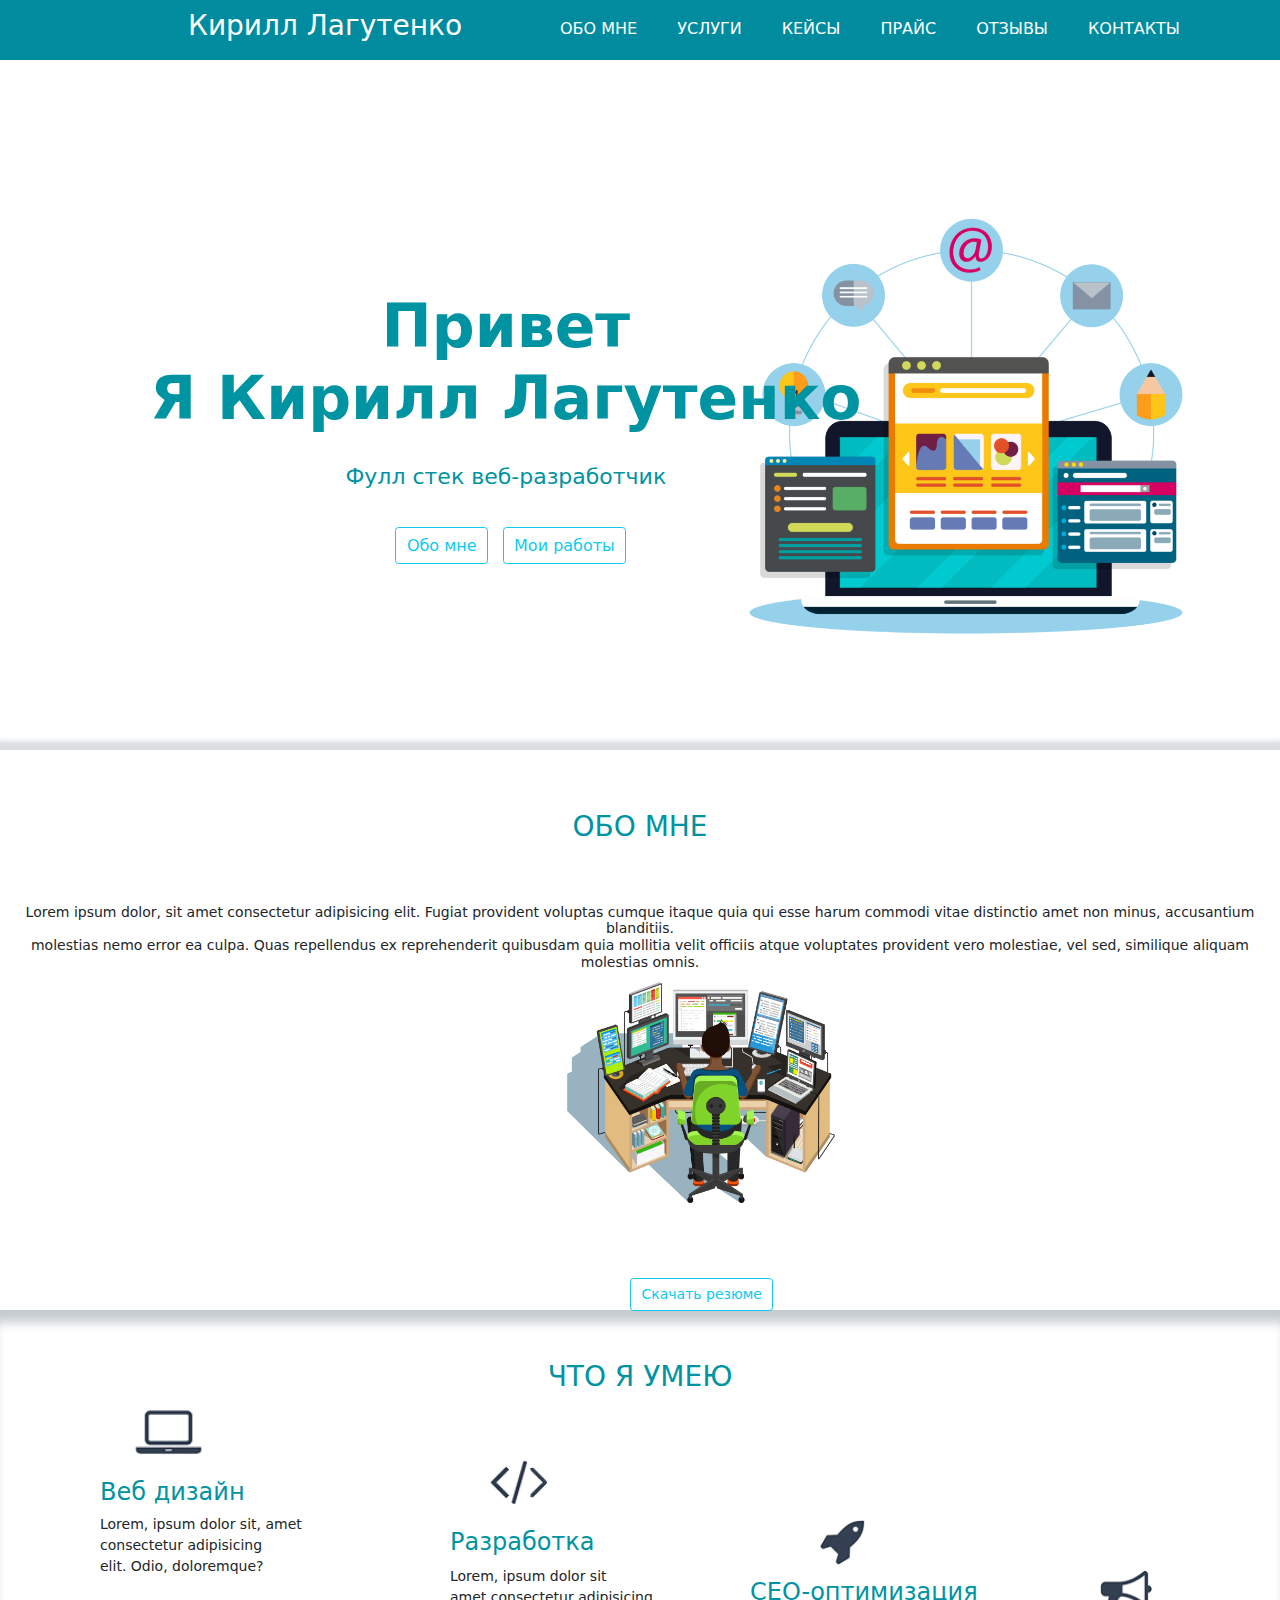
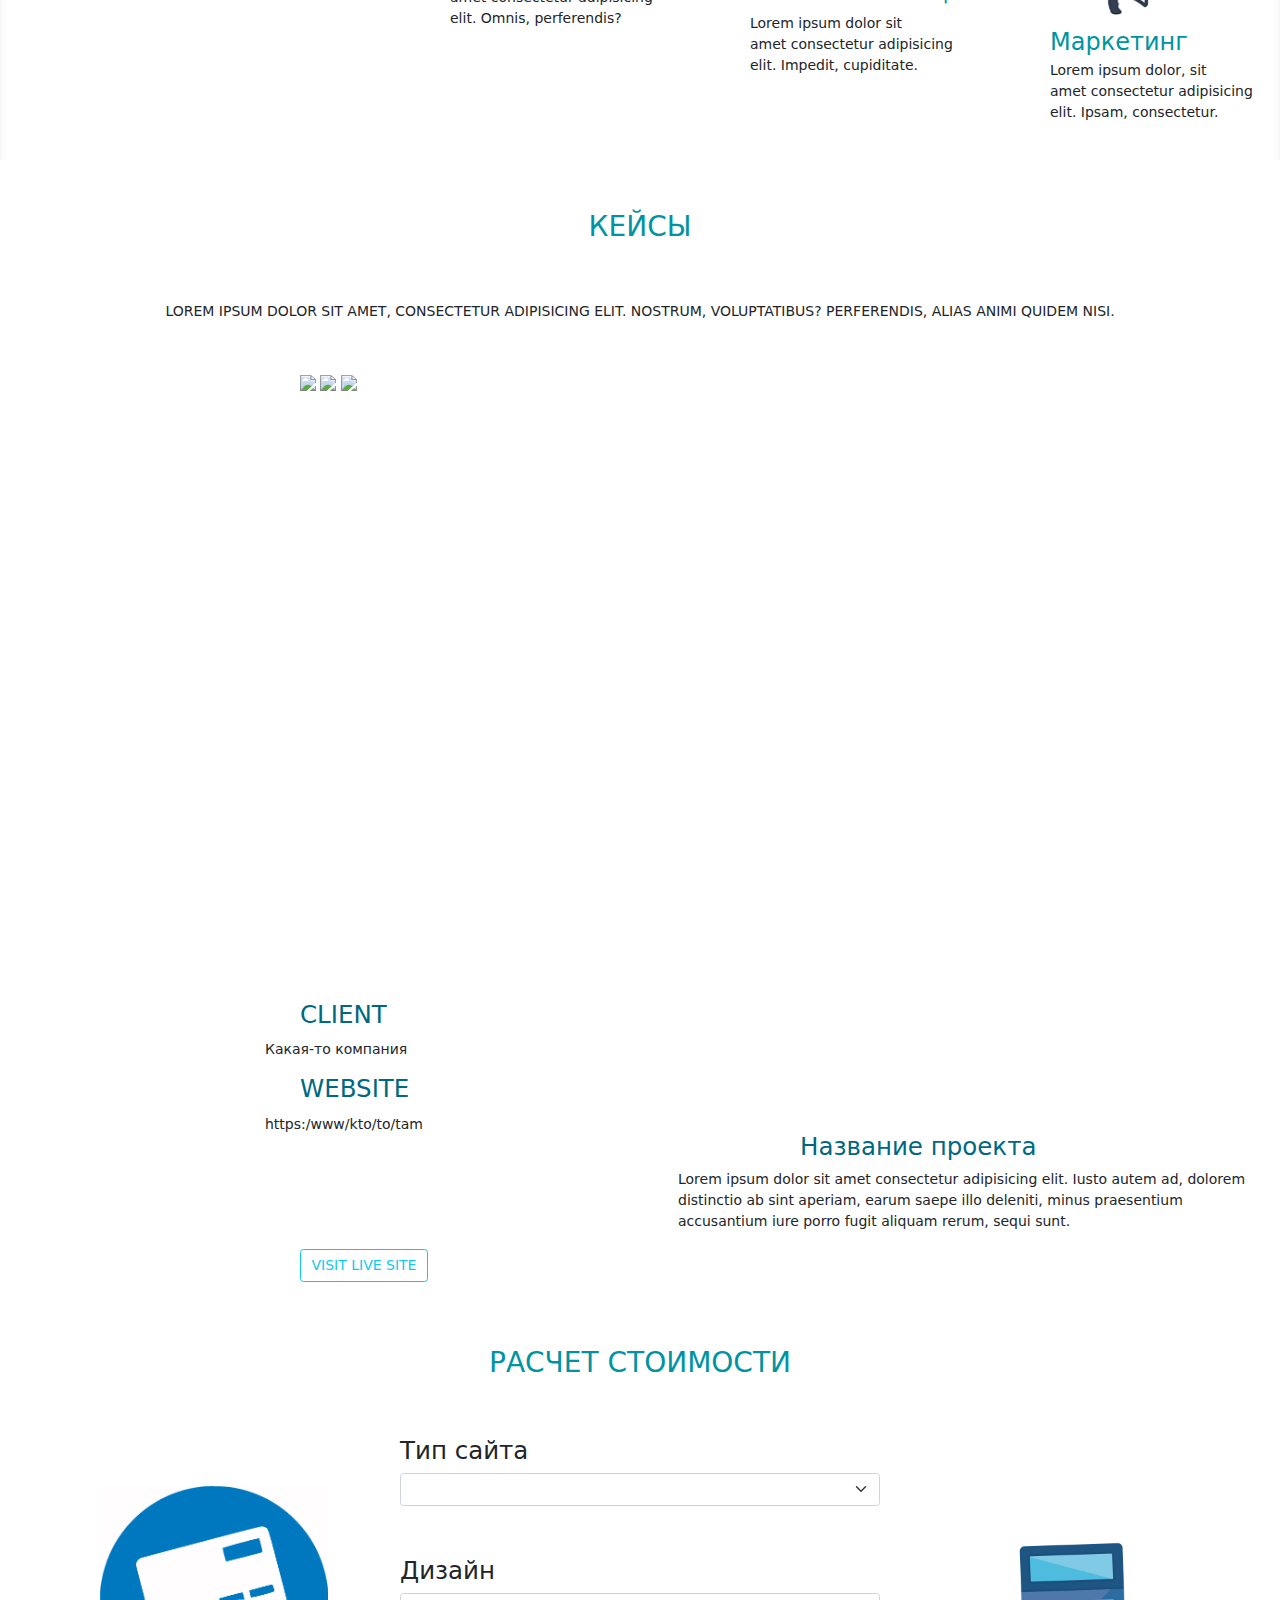
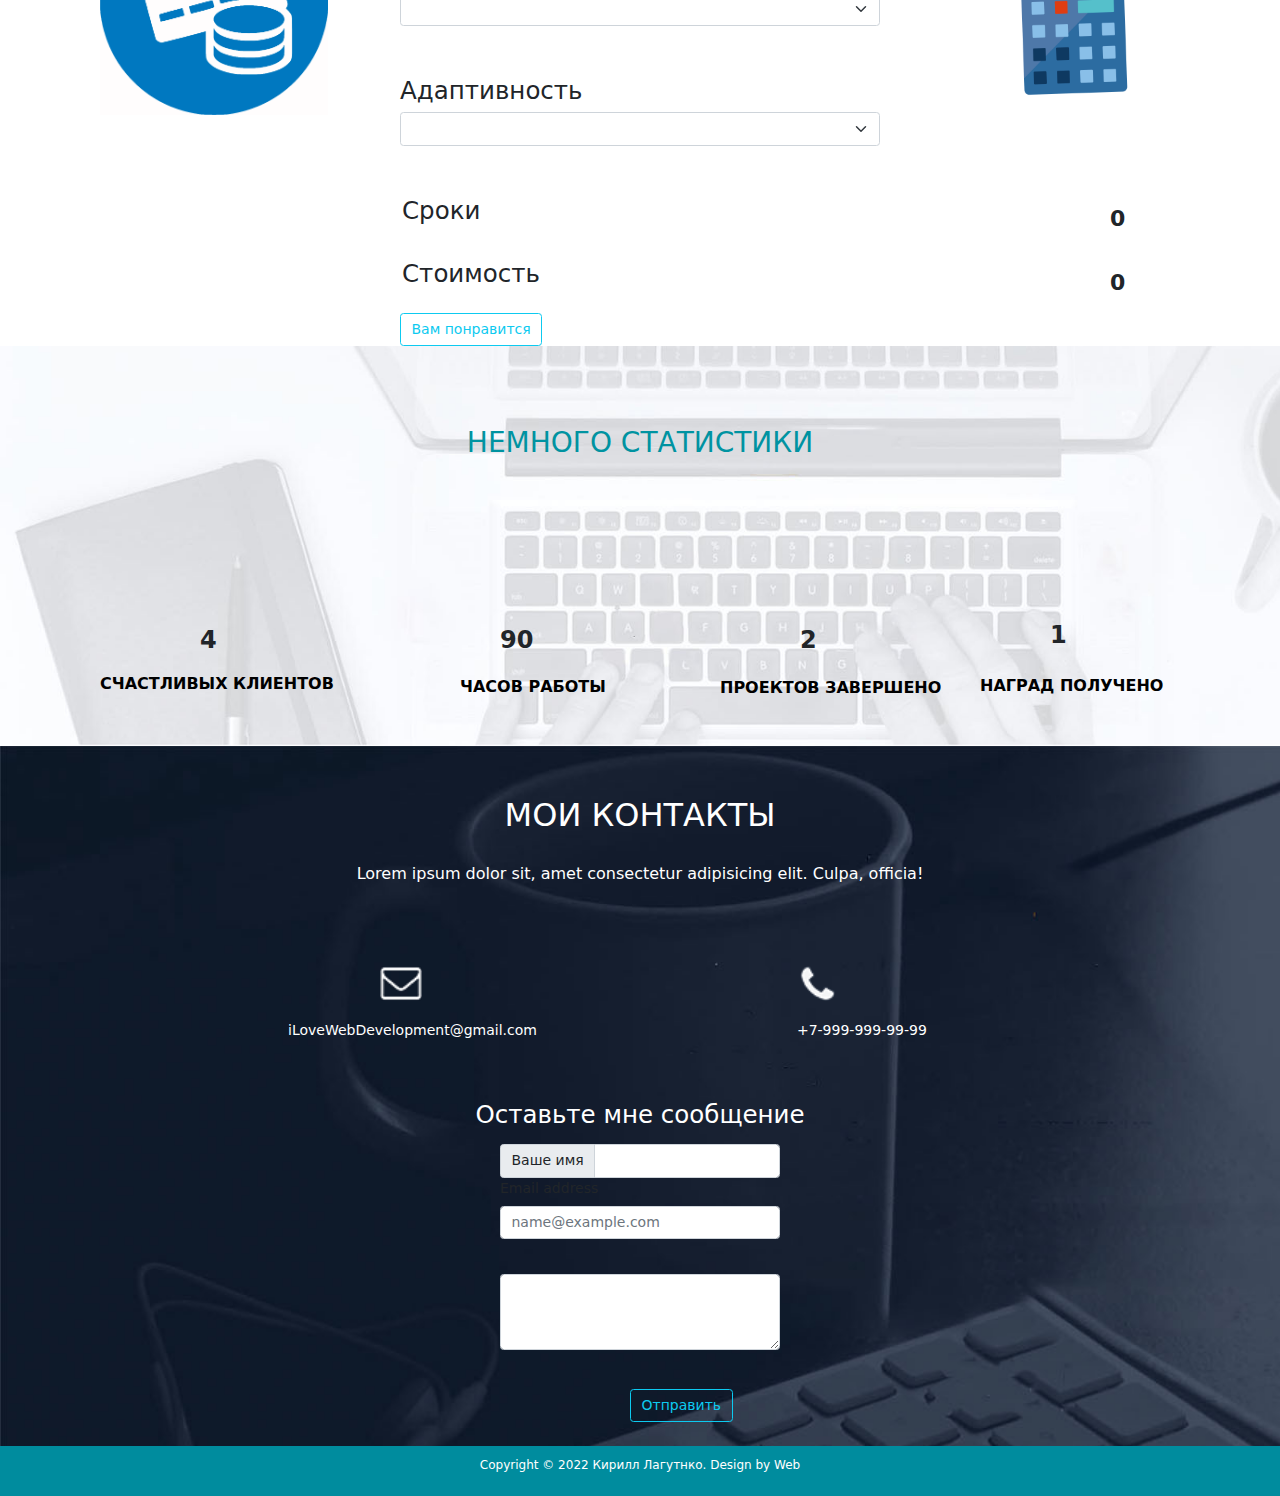
==== src/index.html @ b25545d2 "дз на gquery" ====
<!DOCTYPE html>
<html lang="en">
<head>
	<meta charset="UTF-8">
	<meta name="viewport" content="width=device-width, initial-scale=1.0">
	<title>Кирилл Лагутенко - Веб-разработчик</title>

	<link rel="stylesheet" type="text/css" href="css/reset.css">

	<link rel="stylesheet" type="text/css" href="css/style.css"> 

	<link  href="https://cdnjs.cloudflare.com/ajax/libs/fotorama/4.6.4/fotorama.css" rel="stylesheet">

	<link rel="stylesheet" type="text/css" href="css/media.css">

	<link rel="stylesheet" type="text/css" href="css/bootstrap.min.css">

	


	




</head>




<!-- Шапка сайта-->

	<header>
		<nav>
			<div class="logo">Кирилл Лагутенко</div>
				<div class="menu"><ul>
					<li>
						<a class="teleport" href="#aboutMe">Обо мне</a>
					</li>

					<li>
						<a class="teleport" href="#services">Услуги</a>
					</li>

					<li>
						<a class="teleport" href="#cases">Кейсы</a>
					</li>

					<li>
						<a class="teleport" href="#priceT">Прайс</a>	
					</li>

					<li>
						<a class="teleport" href="#reviews">Отзывы</a>	
					</li>

					<li>
						<a class="teleport" href="#contackt">Контакты</a>		
					</li>
				</ul>
			</div>	

			<div class="menu_burger">
  <button type="button" class="btn btn-info dropdown-toggle" data-bs-toggle="dropdown" aria-expanded="false">
    Меню
  </button>
  <ul class="dropdown-menu">
    <li><a class="dropdown-item" href="#aboutMe">Обо мне</a></li>
    <li><a class="dropdown-item" href="#services">Услуги</a></li>
    <li><a class="dropdown-item" href="#cases">Кейсы</a></li>
    <li><a class="dropdown-item" href="#priceT">Прайс</a></li>
    <li><a class="dropdown-item" href="#reviews">Отзывы</a></li>
    <li><a class="dropdown-item" href="#contackt">Контакты</a></li>
  </ul>
</div>


		</nav>
	</header>

<!-- Первый блок (Главный блок. Имя и картинки)-->

		<div class="first">
			<div class="title__container">
				<h1>Привет <br> Я Кирилл Лагутенко</h1>
				<h4>Фулл стек веб-разработчик</h4>
				<button type="button" class="btn btn-outline-info">Обо мне</button>
				<button type="button" class="btn btn-outline-info">Мои работы</button>
		    </div>
		</div>

		

<!-- Второй блок (Обо мне)-->

		<div class="second" id="aboutMe">
			<h2>Обо мне</h2>
			<h4 class="element-animation">Lorem ipsum dolor, sit amet consectetur adipisicing elit. Fugiat provident voluptas cumque itaque quia qui esse harum commodi vitae distinctio amet non minus, accusantium blanditiis.<br> molestias nemo error ea culpa. Quas repellendus ex reprehenderit quibusdam quia mollitia velit officiis atque voluptates provident vero molestiae, vel sed, similique aliquam molestias omnis.</h4>
			<button type="button" class="btn btn-outline-info">Скачать резюме</button>
		</div>

<!-- Тетий блок (Что я умею) -->
	
		<div class="three" id="services">
			<h2 id="hello">Что я умею</h2>
				

		<div class="typeA">
		 	<p>Веб дизайн</p>
		</div>

		<div class="typeB">
			<p>Разработка</p>
		</div>

		<div class="typeC">
			<p>CEO-оптимизация</p>
		</div>

		<div class="typeD">
			<p>Маркетинг</p>
		</div>


			<div class="perviy">
				<p class="element-animation">Lorem, ipsum dolor sit, amet <br>consectetur adipisicing <br>elit. Odio, doloremque?</p>
			</div>

			<div class="vtoroi">
				<p class="element-animation">Lorem, ipsum dolor sit<br> amet consectetur adipisicing<br> elit. Omnis, perferendis?</p>
			</div>

			<div class="tretyi">
				<p class="element-animation">Lorem ipsum dolor sit<br> amet consectetur adipisicing<br> elit. Impedit, cupiditate.</p>
			</div>

			<div class="chetvertiy">
				<p class="element-animation">Lorem ipsum dolor, sit<br> amet consectetur adipisicing <br>elit. Ipsam, consectetur.</p>
			</div>



		</div>

<!-- Четвертый блок (Кейсы) -->

		<div class="case" id="cases">
			<h2>Кейсы</h2>
				<p>Lorem ipsum dolor sit amet, consectetur adipisicing elit. Nostrum, voluptatibus? Perferendis, alias animi quidem nisi.</p>

<!-- какая то бешенная карусель -->

<div class="fotorama">
  <img src="https://s.fotorama.io/1.jpg">
  <img src="https://s.fotorama.io/2.jpg">
  <img src="https://cdn.fishki.net/upload/post/201505/05/1523627/priroda-sahalina-yuriy-podsevalov0015.jpg">
</div>

</div>


			<div class="client">
				<h3>CLIENT</h2>
					<p>Какая-то компания</p>
			</div>		

				<div class="website">
					<h3>WEBSITE</h3>
						<p>https:/www/kto/to/tam</p>
							<button type="button" class="btn btn-outline-info">VISIT LIVE SITE</button>
 				</div>

 					<div class="nameProjeckt">
 						<h3>Название проекта</h3>
 					</div>	

 					<div class="combo">
 						<p>Lorem ipsum dolor sit amet consectetur adipisicing elit. Iusto autem ad, dolorem<br> distinctio ab sint aperiam, earum saepe illo deleniti, minus praesentium<br> accusantium iure porro fugit aliquam rerum, sequi sunt.</p>
 					</div>
		</div>



<!--Пятый кейс (Расчет стоимости)  -->

		<div class="moneyblock" id="priceT">
			<h2>Расчет стоимости</h2>

		<div class="firstPoint">
			<h3>Тип сайта</h3>
			<select id="tip" class="form-select" aria-label="Default select example">
  				<option selected></option>
  				<option value="2000">Одностраничный</option>
  				<option value="4000">Многостраничный</option>
  				<option value="10000">Интернет-магазин</option>
			</select>
		</div>

		<div class="secondPoint">
			<h3>Дизайн</h3>
			<select id="diz" class="form-select" aria-label="Default select example">
  				<option selected></option>
  				<option value="1.5">Ваш дизайн</option>
  				<option value="3">Индивидуальный дизайн</option>
  				<option value="1">Без дизайна</option>
			</select>
		</div>

		<div class="theePoint">
			<h3>Адаптивность</h3>
			<select id="adapt" class="form-select" aria-label="Default select example">
  				<option selected></option>
  				<option value="1000">Не адаптивный</option>
  				<option value="4000">Адаптация под мобильные устройства</option>
  				<option value="3000">Адаптивный</option>
			</select>
		</div>

		<div class="sroki">
			<h3>Сроки</h3>
				<p>0</p>
		</div>

		<div class="price">
			<h3>Стоимость</h3>
				<p>0</p>
		</div>
				
		</div>

		<!-- Button trigger modal -->
<div class="taSamayaKnopka">
	<button type="button" class="btn btn-outline-info" data-bs-toggle="modal" data-bs-target="#staticBackdrop">
  		Вам понравится
	</button>
</div>

<!-- Modal -->

	<div class="modal fade" id="staticBackdrop" data-bs-backdrop="static" data-bs-keyboard="false" tabindex="-1" aria-labelledby="staticBackdropLabel" aria-hidden="true">
  		<div class="modal-dialog">
    		<div class="modal-content">
     			<div class="modal-header">
        			<h5 class="modal-title" id="staticBackdropLabel">Специальное предложение</h5>
        				<button type="button" class="btn-close" data-bs-dismiss="modal" aria-label="Close"></button>
    </div>
    

      <div class="modal-body">
        <a>При заказе от 15000 рублей , обслуживание сайта бесплатное целый месяц !</a>
      </div>

    <div class="modal-footer">
        <button type="button" class="btn btn-outline-dark" data-bs-dismiss="modal">Закрыть</button>
        <!-- <button type="button" class="btn btn-primary">Understood</button> -->
     </div>
    </div>
  </div>
</div>

<!-- Шестой блок (Статистика)  -->

		<div class="textUnderSix">
			<h2>немного статистики</h2>
		
			<div class="A">
				<p class="element-animation">1</p>
			</div>

				<div class="b">
					<p class="element-animation">2</p>
				</div>

					<div class="c">
						<p class="element-animation">90</p>
					</div>

						<div class="d">
							<p class="element-animation">4</p>
						</div>



			
			<div class="myStatCLient">
				<P>счастливых клиентов</P>
			</div>

			<div class="myStatCLientTwo">
				<p>часов работы</p>
			</div>

			<div class="myStatCLientTree">
				<p>проектов завершено</p>
			</div>

			<div class="myStatCLientFour">
				<p>наград получено</p>
			</div>

				<!-- <ul>
					<li>счастливых клиентов</li>
					<li>часов работы</li>
					<li>проектов завершено</li>
					<li>наград получено</li>
				</ul> -->

			
		
		</div>


<!--Седьмой блок (Отзывы)  -->

		<!-- <div class="reviews" id="reviews">
			<h2>Отзывы</h2>
			<p class="element-animation">Lorem ipsum dolor sit amet consectetur adipisicing, elit. Vero corporis hic impedit omnis debitis, sequi tempora non quae autem, maiores.</p>

			<div class="underR">
				<h3 class="element-animation"><i> Михаил, Ген директор ПАО "Газпром"</i></h3>
			</div>

		</div>
 -->



  




<!-- Восьмой блок (Контакты) -->

	
		<div class="contackt" id="contackt">
			<h2>Мои контакты</h2>
			<p>Lorem ipsum dolor sit, amet consectetur adipisicing elit. Culpa, officia!</p>

			<div class="underContackt">
				<ul>
					<li>iLoveWebDevelopment@gmail.com</li>
					<li>+7-999-999-99-99</li>
				</ul>
			</div>

				<div class="nadpis">
					<h3>Оставьте мне сообщение</h3>
				</div>

				<!-- поля для заполнения  -->

				<div class="input-group">
  					<span class="input-group-text">Ваше имя</span>
  					<input type="text" aria-label="First name" class="form-control">
				</div>

				<div class="mb-3">
  					<label for="exampleFormControlInput1" class="form-label">Email address</label>
 					 <input type="email" class="form-control" id="exampleFormControlInput1" placeholder="name@example.com">
				</div>

				<div class="mb-3">
  					<label for="exampleFormControlTextarea1" class="form-label"></label>
  					<textarea class="form-control" id="exampleFormControlTextarea1" rows="3"></textarea>
				</div>

				<button type="button" class="btn btn-outline-info">Отправить</button>

		</div>

		<div class="footer">
			<p>Copyright © 2022 Кирилл Лагутнко. Design by Web</p>
		</div>


	<h2></h2>

 	<script src="js/jquery-3.6.0.min.js"></script>
	<script src="https://cdnjs.cloudflare.com/ajax/libs/fotorama/4.6.4/fotorama.js"></script>
	<script src="js/myscript.js"></script>
	<script src="js/bootstrap.bundle.js"></script>






</body>
</html>
---- src/css/style.css ----
body{
	font-family: Arial, sans-serif;
}
/*шапка сайта*/


nav{
	width: 100%;
	height: 60px;
	background: #008c9e;
	position: fixed;
	z-index: 3;
}


.logo{
	color: #fff;
	font-size: 28px;
	margin-left: 188px;
	padding-top: 5px;
}


.menu {
	float: left;
	padding-left: 732px;
	margin-top: -30px;
	text-decoration: none;
}


.menu li{
	float: left;
	/*line-height: 60px;*/
	color: white;
	margin-right: 40px;
	font-size: 16px;
	text-transform: uppercase;
	text-decoration: none; 
}


a.teleport {
	color: white;
	text-decoration: none;
}


.btn-group{
	display: none;
	}


.menu_burger{
	padding-left: 800px;
	margin-top: -35px;
}


/*Первый блок (Главный блок. Имя и картинки)*/


.first{
	background: url(../img/art3.png)900px 200px /auto 60% no-repeat;
	/*url(../img/wood-gb6c6a11ae_1920.jpg) center/cover fixed;*/
	width: 100%;
	height: 750px;
	background-color: #fff;
	-webkit-box-shadow: 0px -13px 5px -4px rgba(34, 60, 80, 0.17) inset;
	-moz-box-shadow: 0px -13px 5px -4px rgba(34, 60, 80, 0.17) inset;
	box-shadow: 0px -13px 5px -4px rgba(34, 60, 80, 0.17) inset;
	
}


.title__container{
	float: left;
	margin: 290px 0px 0px 245px;
	color: #0093a1;
	text-align: center;
}


.title__container h1 {
	font-size: 60px;
	font-weight: bold;
}


.title__container h4 {
	margin-top: 30px;
	font-size: 22px;
}


.title__container button {
	font-size: 16px;
	margin-top: 30px;
	margin-left: 10px;
	
}


/*Второй блок (Обо мне)*/


.second {
	background: url(../img/prog.png)600px 150px/auto 50% no-repeat;
	width: 100%;
	height: 500px;
	z-index: 3;
}


.second h2 {
	margin-top: 60px;
	font-size: 28px;
	text-align: center;
	text-transform: uppercase;
	color: #0093a1;
	
}


.second h4 {
	text-align: center;
	font-size: 14px;
	margin-top: 60px;
}


.second button {
	text-align: center;
	margin-left: 699px;
	margin-top: 300px;
}


/*Тетий блок (Что я умею)*/


.three {
	background: url(../img/граммофон.png)1260px 200px /auto 10% no-repeat,
				url(../img/ракета.png)980px 200px /auto 10% no-repeat,
				url(../img/знак.png)615px 200px /auto 10% no-repeat,
				url(../img/ноут.png)300px 200px /auto 10% no-repeat,
				url(../img/kartinkafona.jpg)0px 0px /auto 100% no-repeat fixed;
	width: 100%;
	height: 450px;
	-webkit-box-shadow: 0px 17px 11px -5px rgba(34, 60, 80, 0.27) inset;
	-moz-box-shadow: 0px 17px 11px -5px rgba(34, 60, 80, 0.27) inset;
	box-shadow: 0px 17px 11px -5px rgba(34, 60, 80, 0.27) inset;
}


.three h2 {
	padding-top: 50px;
	font-size: 28px;
	text-align: center;
	text-transform: uppercase;	
	color: #0093a1;
}


/*подзаголовки*/


.typeA p {
	margin-top: 190px;
	margin-left: 270px;
	font-size: 24px;
	color: #0093a1;
}


.typeB p {
	margin-top: -50px;
	margin-left: 580px;
	font-size: 24px;
	color: #0093a1;
}


.typeC p {
	margin-top: -50px;
	margin-left: 890px;
	font-size: 24px;
	color: #0093a1;
}
.typeD p {
	margin-top: -50px;
	margin-left: 1220px;
	font-size: 24px;
	color: #0093a1;
}
/*текст под мини-заголовками*/
.perviy p {
	margin-top: 30px;
	margin-left: 260px;
}
.vtoroi p {
	margin-top: -77px;
	margin-left: 570px;
}
.tretyi p {
	margin-top: -77px;
	margin-left: 900px;
}
.chetvertiy p {
	margin-top: -77px;
	margin-left: 1220px;
}
/*Четвертый блок (Кейсы)*/
.case {
	background: 
				/*url(../img/fonka.png)0px 200px /auto 75% no-repeat;*/
	width: 100%;
	height: 850px;
}
.case h2 {
	padding-top: 50px;
	font-size: 28px;
	text-align: center;
	text-transform: uppercase;
	color: #0093a1;
}
.case p {
	text-align: center;
	padding-top: 50px;
	text-transform: uppercase;
}
/*надписи под картинкой кейсов*/
.client h3 {
	margin-top: -180px;
	padding-left: 300px;
	color: #00687f;
}
.client p {
	margin-left: 265px;
	margin-top: -10px;
}
.website h3 {
	padding-top: -100px;
	padding-left: 300px;
	color: #00687f;
}
.website p {
	margin-left: 265px;
	margin-top: 10px;
}
.nameProjeckt h3 {
	padding-left: 800px;
	margin-top: -165px ;
	color: #00687f;
}
.combo p {
	padding-left: 678px;
	margin-top: 0px;
}
.website button {
	margin-left: 300px;
	margin-top: 100px;
}



/*Пятый кейс (Расчет стоимости)*/
.moneyblock {
	background: url(../img/wing.png)1200px 270px /auto 30% no-repeat,
				url(../img/cerkon.png)100px 240px /auto 35% no-repeat;
	/*background-color: rgb(247, 247,247);*/
	
}
.moneyblock h2 {
	padding-top: 100px;
	font-size: 28px;
	text-align: center;
	text-transform: uppercase;
	color: #0093a1;
}
.firstPoint {
	padding-left: 400px;
	padding-right: 400px;
	padding-top: 50px;
}
.secondPoint {
	padding-left: 400px;
	padding-right: 400px;
	padding-top: 50px;
}
.theePoint {
	padding-left: 400px;
	padding-right: 400px;
	padding-top: 50px;
}
.sroki h3 {
	padding-top: 50px;
	padding-left: 402px;
}
.sroki p {
	padding-left: 1110px;
	margin-top: -30px;
	font-weight: 800;
	font-size: 22px;
}
.price h3 {
	padding-top: 10px;
	padding-left: 402px;
}
.price p {
	padding-left: 1110px;
	margin-top: -30px;
	font-weight: 800;
	font-size: 22px;
}


.taSamayaKnopka {
	padding-left: 400px;
}


.modal-header h5{
	padding-left: 110px;
}

/*Шестой блок (Статистика)*/
.textUnderSix {
	background: url(../img/фон.jpg)0px 0px /cover no-repeat;
	height: 400px;
	width: 100%;
}
.textUnderSix h2 {
	padding-top: 80px;
	font-size: 28px;
	text-align: center;
	text-transform: uppercase;
	color: #0093a1;
}
.A p {
	padding-left: 1250px;
	padding-top: 150px;
	font-weight: bold;
	font-size: 24px;
}
.b p {
	padding-left: 900px;
	margin-top: -45px;
	font-weight: bold;
	font-size: 24px;
}
.c p {
	font-weight: bold;
	font-size: 24px;
	padding-left: 600px;
	margin-top: -50px;
}
.d p {
	font-weight: bold;
	font-size: 24px;
	padding-left: 300px;
	margin-top: -50px;	
}
.myStatCLient p {
	color: black;
	font-size: 16px;
	text-transform: uppercase;
	font-weight: bold;
	margin-left: 200px;
}
.myStatCLientTwo p {
	color: black;
	font-size: 16px;
	text-transform: uppercase;
	font-weight: bold;
	margin-left: 560px;	
	margin-top: -35px;
}
.myStatCLientTree p {
	color: black;
	font-size: 16px;
	text-transform: uppercase;
	font-weight: bold;
	margin-left: 820px;	
	margin-top: -37px;
}
.myStatCLientFour p {
	color: black;
	font-size: 16px;
	text-transform: uppercase;
	font-weight: bold;
	margin-left: 1190px;
	margin-top: -40px;
}
/*.textUnderSix li{
	float: left;
	color: black;
	font-size: 16px;
	text-transform: uppercase;
	margin-left: 160px;
	font-weight: bold;
	color: black;
}*/
/*Седьмой блок (Отзывы)*/
/*.reviews {
	background: url(../img/copy.png) 790px 380px /auto 2% no-repeat,
				url(../img/копия.png) 755px 380px /auto 2% no-repeat,
				url(../img/Оранж.png) 720px 380px /auto 2% no-repeat,
				url(../img/img_442292.png) 729px 120px /auto 25% no-repeat;
	height: 500px;
}
.reviews h2 {
	font-size: 28px;
	text-align: center;
	text-transform: uppercase;
	padding-top: 50px;
	color: #0093a1;
}
.reviews p {

	text-align: center;
	font-size: 16px;
	padding-top: 200px;
}
.underR h3 {
	text-align: center;
	font-size: 14px;
	padding-top: 20px;
}*/






/*Восьмой блок (Контакты)*/
.contackt {
	width: 100%;
	height: 700px;
	background: url(../img/tryba.png)1010px 220px /auto 5% no-repeat,
				url(../img/konvert.png)480px 220px /auto 5% no-repeat,
				url(../img/pgpgpgp.jpg)0px 0px /auto 120% no-repeat;
}
.contackt h2 {
	font-size: 32px;
	text-align: center;
	text-transform: uppercase;
	color: white;
	padding-top: 50px;
	color: #fff;
}
.contackt p {
	text-align: center;
	font-size: 16px;
	padding-top: 20px;
	color: white;
}
.underContackt li {
	float: left;
	color: white;
	padding-top: 120px;
	padding-left: 360px;
}
.nadpis h3 {
	text-align: center;
	color: white;
	padding-top: 200px;
	margin: 0px 0px 15px 0px;
}
.input-group {
	padding-left: 500px;
	padding-right: 500px;
}
.mb-3 {
	padding-left: 500px;
	padding-right: 500px;
}
.contackt button {
	margin-top: 25px;
	margin-left: 730px;
}
/*подвал*/
.footer {
	width: 100%;
	height: 50px;
	background: #008c9e;
}
.footer p {
	color: white;
	text-align: center;
	padding-top: 10px;
	font-size: 12px;
}
---- src/css/media.css ----
@media only screen and (max-width: 3000px){
	.menu_burger {
		display: none;
	}

	.fotorama {
		margin-left: 400px;
		margin-right:400px;
	}
}


@media only screen and (max-width: 1470px){


	.menu_burger{
		padding-left: 800px;
		margin-top: -35px;
		display: none;
	
	}

	/*Тетий блок (Что я умею)*/

	.three{
		background: url(../img/граммофон.png)1100px 260px /auto 10% no-repeat,
				url(../img/ракета.png)820px 210px /auto 10% no-repeat,
				url(../img/знак.png)490px 150px /auto 10% no-repeat,
				url(../img/ноут.png)135px 100px /auto 10% no-repeat,
				url(../img/kartinkafona.jpg)0px 0px /auto 100% no-repeat fixed;
		width: 100%;
	}

	/*Пятый кейс (Расчет стоимости)*/

	.moneyblock {
		background: url(../img/wing.png)1100px 270px /auto 30% no-repeat,
				url(../img/cerkon.png)100px 240px /auto 35% no-repeat;
	
	
}

 
}


@media only screen and (max-width: 1400px){

	/*Первый блок (Главный блок. Имя и картинки)*/

	.menu {
		padding-left: 532px;
	}

	.title__container{
		margin: 290px 0px 0px 150px;
	}

	.first{
		background:url(../img/art3.png)700px 200px /auto 60% no-repeat; 
	}

	/*Второй блок (Обо мне)*/

	.second button {
		margin-left: 630px;
		margin-top: 300px;
	}

	.second {
		background: url(../img/prog.png)550px 150px/auto 50% no-repeat;
	}

	/*Тетий блок (Что я умею)*/


	.typeA p {
		margin-top: 80px;
		margin-left: 100px;
	}

	.perviy p {
		margin-top: -160px;
		margin-left: 100px;
	}

	/**/

	.typeB p {
		margin-top: 0px;
		margin-left: 450px;
	}

	.vtoroi p {
		margin-top: -25px;
		margin-left: 450px;
	}

	/**/

	.typeC p {
		margin-top: 0px;
		margin-left: 750px;
	}

	.tretyi p {
		margin-top: -30px;
		margin-left: 750px;
	}
	
	/**/

	.typeD p {
		margin-top: 0px;
		margin-left: 1050px;
	}

	.chetvertiy p {
		margin-top: -30px;
		margin-left: 1050px;
	}

	/*Пятый кейс (Расчет стоимости)*/

	.moneyblock {
		background: url(../img/wing.png)980px 270px /auto 30% no-repeat,
				url(../img/cerkon.png)100px 240px /auto 35% no-repeat;
	}

	/*Шестой блок (Статистика)*/



	/*седьмой блок (отзывы)*/

	.reviews {
		background: url(../img/copy.png) 720px 380px /auto 2% no-repeat,
				url(../img/копия.png) 680px 380px /auto 2% no-repeat,
				url(../img/Оранж.png) 640px 380px /auto 2% no-repeat,
				url(../img/img_442292.png) 650px 120px /auto 25% no-repeat;
		height: 500px;
	}


	/*восьмой блок (контакты)*/

	.underContackt li {
		padding-left: 260px;
	}

	.contackt {
	background: url(../img/tryba.png)800px 220px /auto 5% no-repeat,
				url(../img/konvert.png)380px 220px /auto 5% no-repeat,
				url(../img/pgpgpgp.jpg)0px 0px /auto 120% no-repeat;
	}

	.contackt button {
		margin-left: 630px;
	}
	
	/*Шестой блок (Статистика)*/

	.A p {
		padding-left: 1050px;
		padding-top: 150px;
	}

	.b p {
		padding-left: 800px;
		margin-top: -45px;
	}

	.c p {
		padding-left: 500px;
		margin-top: -50px;
	}

	.d p {
		padding-left: 200px;
		margin-top: -50px;	
	}

	.myStatCLient p {
		margin-left: 100px;
	}

	.myStatCLientTwo p {
		margin-left: 460px;	
		margin-top: -35px;
	}

	.myStatCLientTree p {
		margin-left: 720px;	
		margin-top: -37px;
	}

	.myStatCLientFour p {
		margin-left: 980px;
		margin-top: -40px;
	}

	.fotorama {
		height: 1000px;
		width: 800px;
		margin-left: 300px;
		margin-top: 50px;
	}


	.client h3 {
		margin-top: -10px;
	}


	.client p {
		margin-top: 10px;
	}


	.nameProjeckt h3 {
		padding-left: 800px;
		margin-top: -250px ;
		color: #00687f;
	}


	.website button {
		margin-left: 300px;
		margin-top: 100px;
		margin-bottom: 100px;
	}

}


	
@media only screen and (max-width: 1200px){

	/*Первый блок (Главный блок. Имя и картинки)*/

	.menu li{
		margin-right: 20px;
	}

	.first{
		background:url(../img/art3.png)500px 400px /auto 60% no-repeat; 
	}

	/*Второй блок (Обо мне)*/

	.second {
		background: url(../img/prog.png)430px 150px/auto 50% no-repeat;
	}

	.second button {
		margin-left: 530px;
	}

	/*третий блок (что я умею)*/

	.three{
		background: url(../img/граммофон.png)1000px 260px /auto 10% no-repeat,
				url(../img/ракета.png)720px 210px /auto 10% no-repeat,
				url(../img/знак.png)410px 150px /auto 10% no-repeat,
				url(../img/ноут.png)135px 100px /auto 10% no-repeat,
				url(../img/kartinkafona.jpg)0px 0px /auto 100% no-repeat fixed;
		width: 100%;
	}


	.typeB p {
		margin-top: 0px;
		margin-left: 370px;
	}

	.vtoroi p {
		margin-top: -25px;
		margin-left: 370px;
	}

	/**/

	.typeC p {
		margin-top: 0px;
		margin-left: 650px;
	}

	.tretyi p {
		margin-top: -30px;
		margin-left: 650px;
	}
	
	/**/

	.typeD p {
		margin-top: 0px;
		margin-left: 950px;
	}

	.chetvertiy p {
		margin-top: -30px;
		margin-left: 950px;
	}

	/**/

	/*Четвертый блок (Кейсы)*/

	.fotorama {
		height: 1000px;
		width: 800px;
		margin-left: 200px;
		margin-top: 50px;
	}

	.case {
		background: 
				/*url(../img/fonka.png)-150px 200px /auto 75% no-repeat;*/
	}

	.client h3 {
		padding-left: 150px;
	}

	.client p {
		margin-left: 150px;
	}

	/**/

	.website h3 {
		padding-left: 150px;
	}

	.website p {
		margin-left: 150px;
	}

	.website button {
		margin-left: 140px;
	}

	.nameProjeckt h3 {
		padding-left: 450px;
		margin-top: -240px ;
		
	}

	.combo p {
		padding-left: 450px;
	
	}

	/*Пятый кейс (Расчет стоимости)*/

	.moneyblock {
		background: url(../img/wing.png)800px 270px /auto 30% no-repeat,
				url(../img/cerkon.png)100px 240px /auto 35% no-repeat;
	
	}

	.sroki p {
		padding-left: 800px;
		margin-top: -30px;
		font-weight: 800;
		font-size: 22px;
	}

	.price p {
		padding-left: 800px;
		margin-top: -30px;
		font-weight: 800;
		font-size: 22px;
	}

	/*седьмой блок (отзывы)*/

	.reviews {
		background: url(../img/copy.png) 630px 380px /auto 2% no-repeat,
				url(../img/копия.png) 590px 380px /auto 2% no-repeat,
				url(../img/Оранж.png) 550px 380px /auto 2% no-repeat,
				url(../img/img_442292.png) 560px 120px /auto 25% no-repeat;
		height: 500px;
	}

	/*восьмой блок (контакты)*/

	.input-group {
		padding-left: 400px;
		padding-right: 400px;
	}

	.mb-3 {
		padding-left: 400px;
		padding-right: 400px;
	}

	.contackt button {
		margin-top: 25px;
		margin-left: 530px;
	}

	/*Шестой блок (Статистика)*/

	.textUnderSix {
		height: 600px;
	}

	.A p {
		padding-left: 200px;
		padding-top: 50px;
	}

	.b p {
		padding-left: 200px;
		margin-top: 200px;
	}

	.c p {
		padding-left: 610px;
		margin-top: -287px;
	}

	.d p {
		padding-left: 620px;
		margin-top: 205px;	
	}

	.myStatCLient p {
		margin-left: 100px;
		margin-top: -240px;
	}

	.myStatCLientTwo p {
		margin-left: 560px;	
		margin-top: -35px;
	}

	.myStatCLientTree p {
		margin-left: 120px;	
		margin-top: 200px;
	}

	.myStatCLientFour p {
		margin-left: 560px;
		margin-top: -37px;
	}

	
}

@media only screen and (max-width: 1196px){

	/*Второй блок (Обо мне)*/

	.second button {
		margin-top: 280px;
	}
}

@media only screen and (max-width: 1076px){

	/*Первый блок (Главный блок. Имя и картинки)*/

	.menu {
		padding-left: 432px;
	}
}


@media only screen and (max-width: 1100px){

	 	/*третий блок (обо мне)*/

	.three {
		height: 550px;
	}

	/**/

	.typeD p {
		margin-left: 850px;
	}

	.chetvertiy p {
		margin-top: -30px;
		margin-left: 850px;
	}

	/**/

	.typeC p {
		margin-top: 0px;
		margin-left: 600px;
	}

	.tretyi p {
		margin-top: -30px;
		margin-left: 600px;
	}


	.three {
		background: url(../img/граммофон.png)890px 250px /auto 10% no-repeat,
				url(../img/ракета.png)670px 200px /auto 10% no-repeat,
				url(../img/знак.png)410px 150px /auto 10% no-repeat,
				url(../img/ноут.png)135px 100px /auto 10% no-repeat,
				url(../img/kartinkafona.jpg)0px 0px /auto 100% no-repeat fixed;
	}

	/*пятый блок (расчет стоимости)*/

	.firstPoint {
		padding-left: 400px;
		padding-right: 300px;
	}

	.secondPoint {
		padding-left: 400px;
		padding-right: 300px;
	}

	.theePoint {
		padding-left: 400px;
		padding-right: 300px;
	}

	.fotorama {
		margin-left: 150px;
		margin-right: 200px;
	}

}


@media only screen and (max-width: 992px){

	.menu li {
		display: none;
	}

	/*Первый блок (Главный блок. Имя и картинки)*/

	.first{
		background:url(../img/art3.png)170px 550px /auto 60% no-repeat;
	}

	/*Второй блок (Обо мне)*/

	.second button{
		margin-left: 430px;
	}

	.second {
		background: url(../img/prog.png)330px 150px/auto 50% no-repeat;
	}

	/*третий блок (обо мне)*/

	.typeA p {
		margin-top: 140px;
		margin-left: 170px;
		font-size: 28px;
	}

	.perviy p {
		margin-top: -220px;
		margin-left: 170px;
	}

	/**/

	.typeB p {
		margin-top: -50px;
		margin-left: 650px;
		font-size: 28px;
	}

	.vtoroi p {
		margin-top: -74px;
		margin-left: 655px;
	}

	/**/

	.typeC p {
		margin-top: 200px;
		margin-left: 175px;
		font-size: 28px;
	}

	.tretyi p {
		margin-top: 160px;
		margin-left: 177px;
	}
	
	/**/

	.typeD p {
		margin-top: -50px;
		margin-left: 650px;
		font-size: 28px;
	}

	.chetvertiy p {
		margin-top: -77px;
		margin-left: 650px;
	}

	/**/


	.three {
		background: url(../img/граммофон.png)705px 420px /auto 5% no-repeat,
				url(../img/ракета.png)700px 180px /auto 5% no-repeat,
				url(../img/знак.png)220px 420px /auto 5% no-repeat,
				url(../img/ноут.png)210px 180px /auto 5% no-repeat,
				url(../img/kartinkafona.jpg)0px 0px /auto 100% no-repeat fixed;
	}

	.three {
		height: 700px;
	}

	/*Четвертый блок (Кейсы)*/

	.fotorama {
		height: 900px;
		width: 700px;
		margin-left: 140px;
		margin-top: 50px;
	}

	.case {
		height: 1300px;
	}

	/**/

	.client h3{
		margin-top: -500px;
	}

	.client p {
		margin-left: 120px;
		margin-top: 20px;
	}

	/**/

	.website h3 {
		margin-top: 30px;
	}

	.website p {
		margin-left: 120px;
		margin-top: 20px;
	}

	/**/

	.nameProjeckt h3{
		margin-top: -250px;
		margin-left: -300px; 
	}

	.combo p {
		padding-left: 120px;
		margin-top: 0px;
	}

	.website button {
		margin-top: 120px;
	}

	/*пятый блок (расчет стоимости)*/

	.moneyblock {
		background: url(../img/wing.png)100px 450px /auto 20% no-repeat,
				url(../img/cerkon.png)50px 240px /auto 25% no-repeat;
	
	}

	.firstPoint {
		padding-left: 400px;
		padding-right: 200px;
	}

	.secondPoint {
		padding-left: 400px;
		padding-right: 200px;
	}

	.theePoint {
		padding-left: 400px;
		padding-right: 200px;
	}

		/*седьмой блок (отзывы)*/

	.reviews {
		background: url(../img/copy.png) 530px 380px /auto 2% no-repeat,
				url(../img/копия.png) 490px 380px /auto 2% no-repeat,
				url(../img/Оранж.png) 450px 380px /auto 2% no-repeat,
				url(../img/img_442292.png) 460px 120px /auto 25% no-repeat;
		height: 500px;
	}

	/*восьмой блок (контакты)*/

	.contackt {
		background: url(../img/tryba.png)400px 300px /auto 5% no-repeat,
				url(../img/konvert.png)400px 200px /auto 5% no-repeat,
				url(../img/pgpgpgp.jpg)0px 0px /auto 120% no-repeat;
	}

	.input-group {
		padding-left: 350px;
		padding-right: 350px;
	}

	.mb-3 {
		padding-left: 350px;
		padding-right: 350px;
	}

	.contackt button {
		margin-top: 25px;
		margin-left: 470px;
	}

	.underContackt li {
		float: none;
		color: white;
		padding-top: 100px;
		padding-left: 360px;
	}

	.contackt {
		height: 1000px;
	}

	.menu_burger{
		position: absolute;
		display: block;

	}

	
}

@media only screen and (max-width: 870px){

	/*Тетий блок (Что я умею)*/

	.menu_burger {
		padding-left: 700px;
	}

	.typeB p {
		margin-left: 550px;
	}

	.vtoroi p {
		margin-left: 555px;
	}

	/**/

	.typeD p {
		margin-left: 550px;
	}

	.chetvertiy p {
		margin-left: 550px;
	}

	.three {
		background: url(../img/граммофон.png)600px 425px /auto 5% no-repeat,
				url(../img/ракета.png)600px 180px /auto 5% no-repeat,
				url(../img/знак.png)220px 420px /auto 5% no-repeat,
				url(../img/ноут.png)210px 180px /auto 5% no-repeat,
				url(../img/kartinkafona.jpg)0px 0px /auto 100% no-repeat fixed;
	}

	/*Четвертый блок (Кейсы)*/

	.fotorama {
		height: 800px;
		width: 600px;
		margin-left: 70px;
		margin-top: 50px;
	}

	/**/

	.case {
		height: 1300px;
	}

	/**/

	.client h3{
		margin-top: -600px;
	}

	.client p {
		margin-left: 120px;
		margin-top: 20px;
	}

	/**/

	.website h3 {
		margin-top: 30px;
	}

	.website p {
		margin-left: 120px;
		margin-top: 20px;
	}

	/**/

	.nameProjeckt h3{
		margin-top: -250px;
		margin-left: -300px; 
	}

	.combo p {
		padding-left: 120px;
		margin-top: 0px;
	}

	.website button {
		margin-top: 120px;
	}

	/*пятый блок (расчет стоимости)*/

	.sroki p {
		padding-left: 650px;
		margin-top: -30px;
		font-weight: 800;
		font-size: 22px;
	}

	.price p {
		padding-left: 650px;
		margin-top: -30px;
		font-weight: 800;
		font-size: 22px;
	}

	.firstPoint {
		padding-left: 300px;
		padding-right: 200px;
	}

	.secondPoint {
		padding-left: 300px;
		padding-right: 200px;
	}

	.theePoint {
		padding-left: 300px;
		padding-right: 200px;
	}

	.sroki h3 {
		padding-top: 50px;
		padding-left: 302px;
	}

	.price h3 {
		padding-top: 10px;
		padding-left: 302px;
	}

	/*восьмой блок (контакты)*/

	.contackt {
		background: url(../img/tryba.png)300px 300px /auto 5% no-repeat,
				url(../img/konvert.png)300px 200px /auto 5% no-repeat,
				url(../img/pgpgpgp.jpg)0px 0px /auto 120% no-repeat;
	}

	.input-group {
		padding-left: 250px;
		padding-right: 250px;
	}

	.mb-3 {
		padding-left: 250px;
		padding-right: 250px;
	}

	.contackt button {
		margin-top: 25px;
		margin-left: 400px;
	}

	.underContackt li {
		float: none;
		color: white;
		padding-top: 100px;
		padding-left: 230px;
	}

	.contackt {
		height: 1000px;
	}

}


@media only screen and (max-width: 768px){

	/*логотип*/

	.menu_burger {
		padding-left: 500px;
	}

	.logo {
		margin-left: 100px;
	}

	/*Первый блок (Главный блок. Имя и картинки)*/

	.first{
		height: 900px;
		background:url(../img/art3.png)70px 460px /auto 60% no-repeat;
	}

	.title__container{
		margin: 130px 0px 0px 100px;
	}

	/*третий блок (обо мне)*/

	.typeA p {
		margin-top: 80px;
		margin-left: 170px;
		font-size: 28px;
	}

	.perviy p {
		margin-top: -830px;
		margin-left: 170px;
	}

	/**/

	.typeB p {
		margin-top: 200px;
		margin-left: 170px;
		font-size: 28px;
	}

	.vtoroi p {
		margin-top: 190px;
		margin-left: 170px;
	}

	/**/

	.typeC p {
		margin-top: 250px;
		margin-left: 175px;
		font-size: 28px;
	}

	.tretyi p {
		margin-top: 230px;
		margin-left: 177px;
	}
	
	/**/

	.typeD p {
		margin-top: 250px;
		margin-left: 170px;
		font-size: 28px;
	}

	.chetvertiy p {
		margin-top: 230px;
		margin-left: 170px;
	}

	.three {
		background: url(../img/граммофон.png)225px 950px /auto 3% no-repeat,
				url(../img/ракета.png)225px 360px /auto 3% no-repeat,
				url(../img/знак.png)225px 655px /auto 3% no-repeat,
				url(../img/ноут.png)215px 120px /auto 3% no-repeat,
				url(../img/kartinkafona.jpg)0px 0px /auto 100% no-repeat fixed;
				height: 1200px;
	}

	/*пятый блок (расчет стоимости)*/

	.firstPoint {
		padding-left: 250px;
		padding-right: 200px;
	}

	.secondPoint {
		padding-left: 250px;
		padding-right: 200px;
	}

	.theePoint {
		padding-left: 250px;
		padding-right: 200px;
	}

	.sroki h3 {
		padding-top: 50px;
		padding-left: 250px;
	}

	.price h3 {
		padding-top: 10px;
		padding-left: 250px;
	}

	.sroki p {
		padding-left: 550px;
		margin-top: -30px;
		font-weight: 800;
		font-size: 22px;
	}

	.price p {
		padding-left: 550px;
		margin-top: -30px;
		font-weight: 800;
		font-size: 22px;
	}

	/*седьмой блок (отзывы)*/

	.reviews {
		background: url(../img/copy.png) 430px 420px /auto 2% no-repeat,
				url(../img/копия.png) 390px 420px /auto 2% no-repeat,
				url(../img/Оранж.png) 350px 420px /auto 2% no-repeat,
				url(../img/img_442292.png) 360px 120px /auto 25% no-repeat;
		height: 500px;
	}

	/*восьмой блок (контакты)*/

	.contackt {
		background: url(../img/tryba.png)300px 300px /auto 5% no-repeat,
				url(../img/konvert.png)300px 200px /auto 5% no-repeat,
				url(../img/pgpgpgp.jpg)0px 0px /auto 120% no-repeat;
	}

	.input-group {
		padding-left: 150px;
		padding-right: 150px;
	}

	.mb-3 {
		padding-left: 150px;
		padding-right: 150px;
	}

	.contackt button {
		margin-top: 25px;
		margin-left: 350px;
	}

	.underContackt li {
		float: none;
		color: white;
		padding-top: 100px;
		padding-left: 230px;
	}

	.contackt {
		height: 1000px;
	}

	/*Шестой блок (Статистика)*/

	.textUnderSix {
		height: 600px;
	}

	.A p {
		padding-left: 100px;
		padding-top: 50px;
	}

	.b p {
		padding-left: 100px;
		margin-top: 200px;
	}

	.c p {
		padding-left: 410px;
		margin-top: -287px;
	}

	.d p {
		padding-left: 420px;
		margin-top: 205px;	
	}

	.myStatCLient p {
		margin-left: 20px;
		margin-top: -240px;
	}

	.myStatCLientTwo p {
		margin-left: 360px;	
		margin-top: -35px;
	}

	.myStatCLientTree p {
		margin-left: 20px;	
		margin-top: 200px;
	}

	.myStatCLientFour p {
		margin-left: 360px;
		margin-top: -37px;
	}

	

}

@media only screen and (max-width: 668px){
	.fotorama {
		margin-right: 100px;
		margin-left: 0px;
		height: 300px
		width:300px;
	}
}


@media only screen and (max-width: 576px){

	/*Первый блок (Главный блок. Имя и картинки)*/

	.menu_burger {
		padding-left: 400px;
	}

	.title__container{
		margin: 100px 0px 0px 0px;
	}

	.first {
		background: url(../img/art3.png)-35px 460px /auto 60% no-repeat;
	}

	/*Второй блок (Обо мне)*/

	.second {
		height: 600px;
	}

	.second {
		background: url(../img/prog.png)100px 200px/auto 50% no-repeat;
	}

	.second button {
		margin-left: 230px;
		margin-top: 350px;
	}

	/*Четвертый блок (Кейсы)*/

	.fotorama {
		height: 800px;
		width: 600px;
		margin-left: 0px;
		margin-top: 50px;
	}

	/**/

	.case {
		height: 1300px;
	}

	/**/

	.client h3{
		margin-top: -600px;
	}

	.client p {
		margin-left: 120px;
		margin-top: 20px;
	}

	/**/

	.website h3 {
		margin-top: 30px;
	}

	.website p {
		margin-left: 120px;
		margin-top: 20px;
	}

	/**/

	.nameProjeckt h3{
		margin-top: -250px;
		margin-left: -300px; 
	}

	.combo p {
		padding-left: 120px;
		margin-top: 0px;
	}

	.website button {
		margin-top: 200px;
	}

	/*пятый блок (расчет стоимости)*/

	.firstPoint {
		padding-left: 250px;
		padding-right: 100px;
	}

	.secondPoint {
		padding-left: 250px;
		padding-right: 100px;
	}

	.theePoint {
		padding-left: 250px;
		padding-right: 100px;
	}

	.sroki p {
		padding-left: 450px;
		margin-top: -30px;
		font-weight: 800;
		font-size: 22px;
	}

	.price p {
		padding-left: 450px;
		margin-top: -30px;
		font-weight: 800;
		font-size: 22px;
	}

	/*седьмой блок (отзывы)*/

	.reviews {
		background: url(../img/copy.png) 330px 420px /auto 2% no-repeat,
				url(../img/копия.png) 290px 420px /auto 2% no-repeat,
				url(../img/Оранж.png) 250px 420px /auto 2% no-repeat,
				url(../img/img_442292.png) 260px 120px /auto 25% no-repeat;
		height: 500px;
	}

	/*восьмой блок (контакты)*/

	.contackt {
		background: url(../img/tryba.png)200px 300px /auto 5% no-repeat,
				url(../img/konvert.png)200px 200px /auto 5% no-repeat,
				url(../img/pgpgpgp.jpg)0px 0px /auto 120% no-repeat;
	}

	.input-group {
		padding-left: 100px;
		padding-right: 100px;
	}

	.mb-3 {
		padding-left: 100px;
		padding-right: 100px;
	}

	.contackt button {
		margin-top: 25px;
		margin-left: 250px;
	}

	.underContackt li {
		float: none;
		color: white;
		padding-top: 100px;
		padding-left: 150px;
	}

	.contackt {
		height: 1000px;
	}

	/*Шестой блок (Статистика)*/

	.textUnderSix {
		height: 800px;
	}

	.A p {
		padding-left: 100px;
		padding-top: 50px;
	}

	.b p {
		padding-left: 100px;
		margin-top: 120px;
	}

	.c p {
		padding-left: 100px;
		margin-top: 130px;
	}

	.d p {
		padding-left: 100px;
		margin-top: 120px;	
	}

	.myStatCLient p {
		margin-left: 20px;
		margin-top: -470px;
	}

	.myStatCLientTwo p {
		margin-left: 20px;	
		margin-top: 300px;
	}

	.myStatCLientTree p {
		margin-left: 20px;	
		margin-top: -220px;
	}

	.myStatCLientFour p {
		margin-left: 20px;
		margin-top: 300px;
	}
	
}
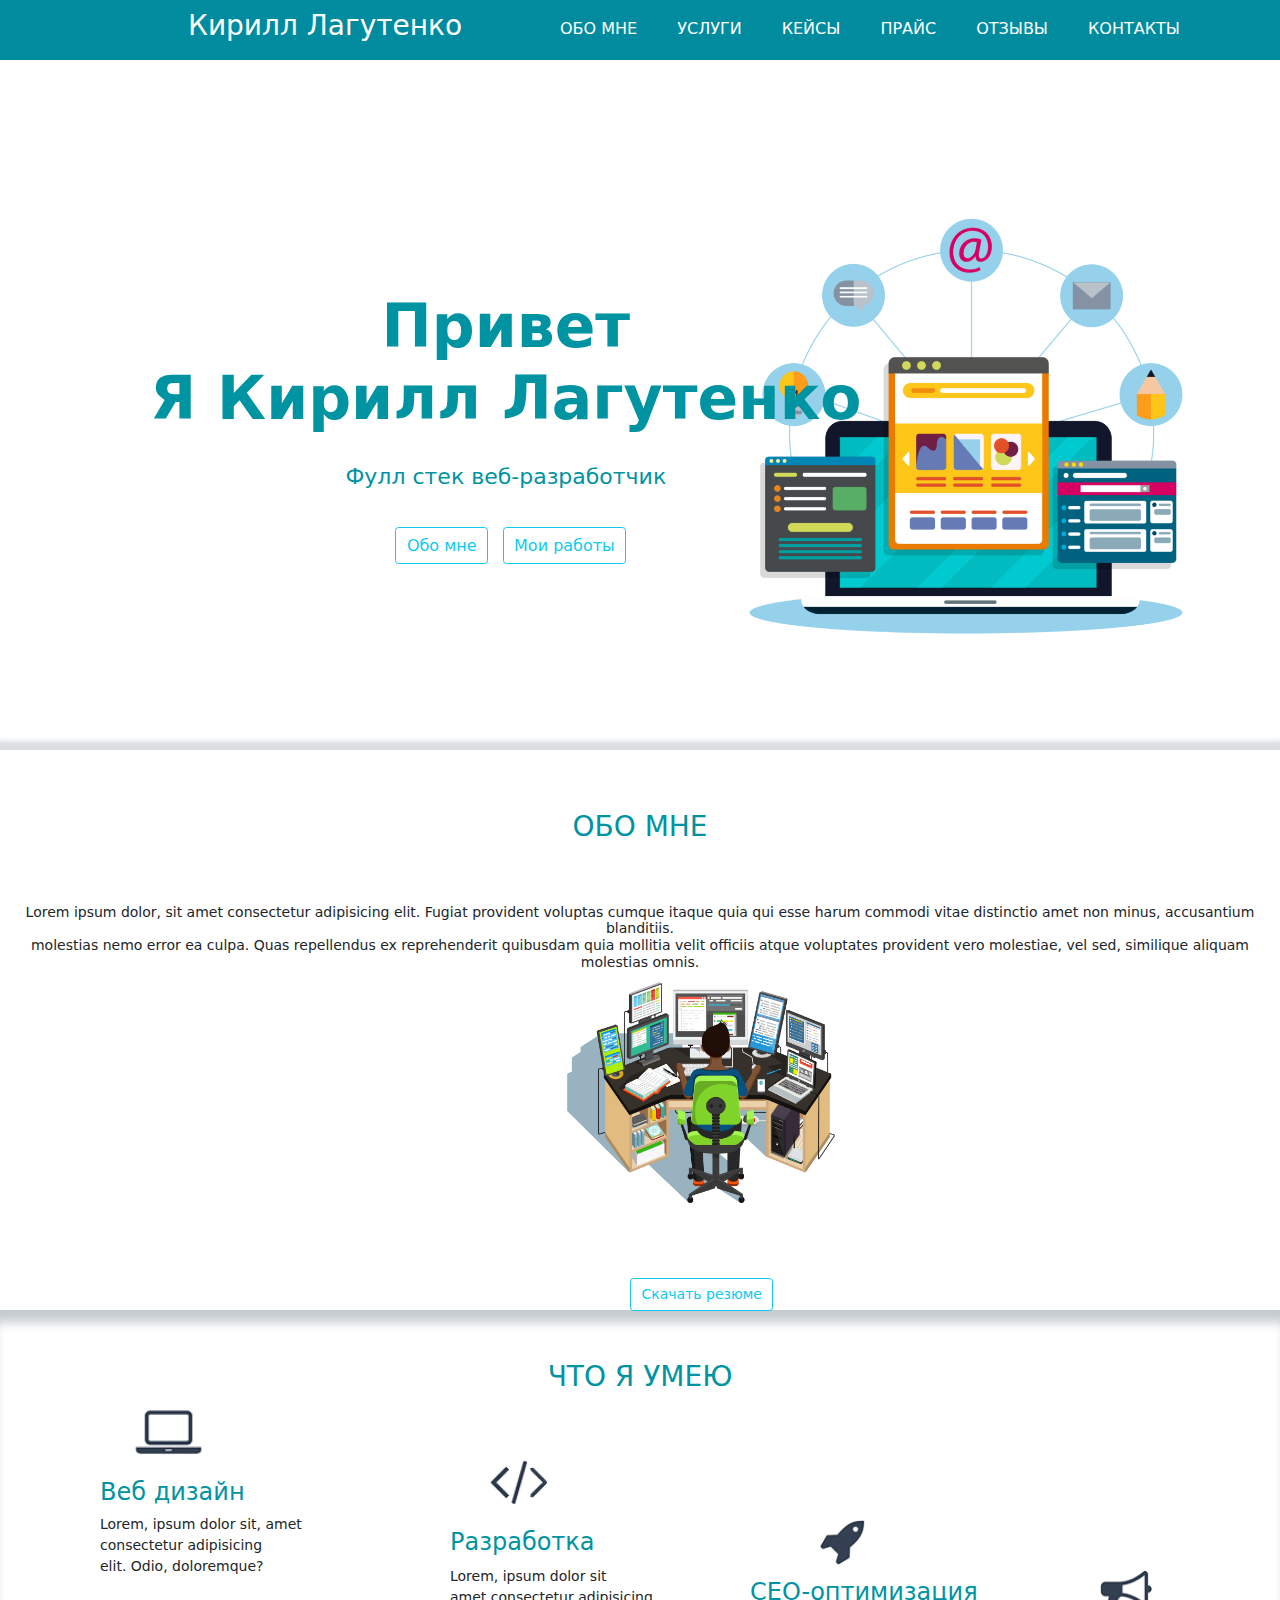
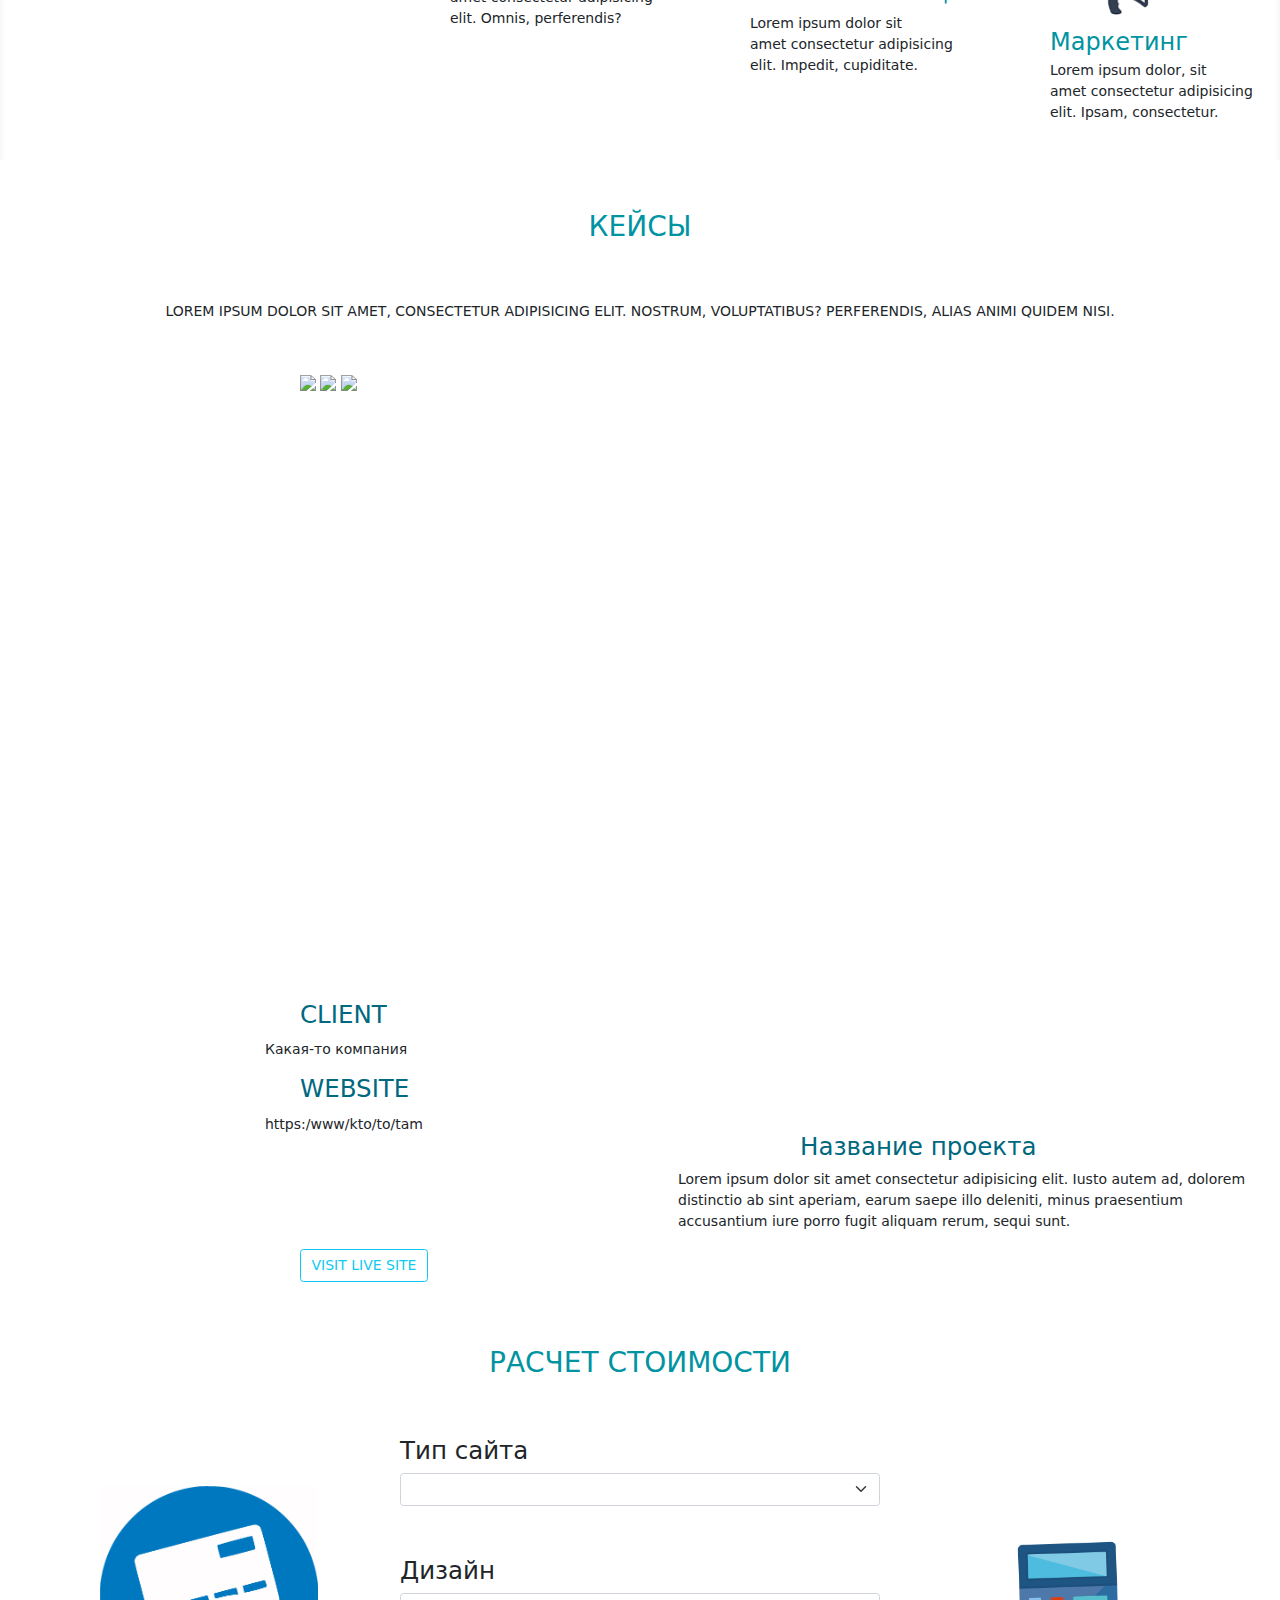
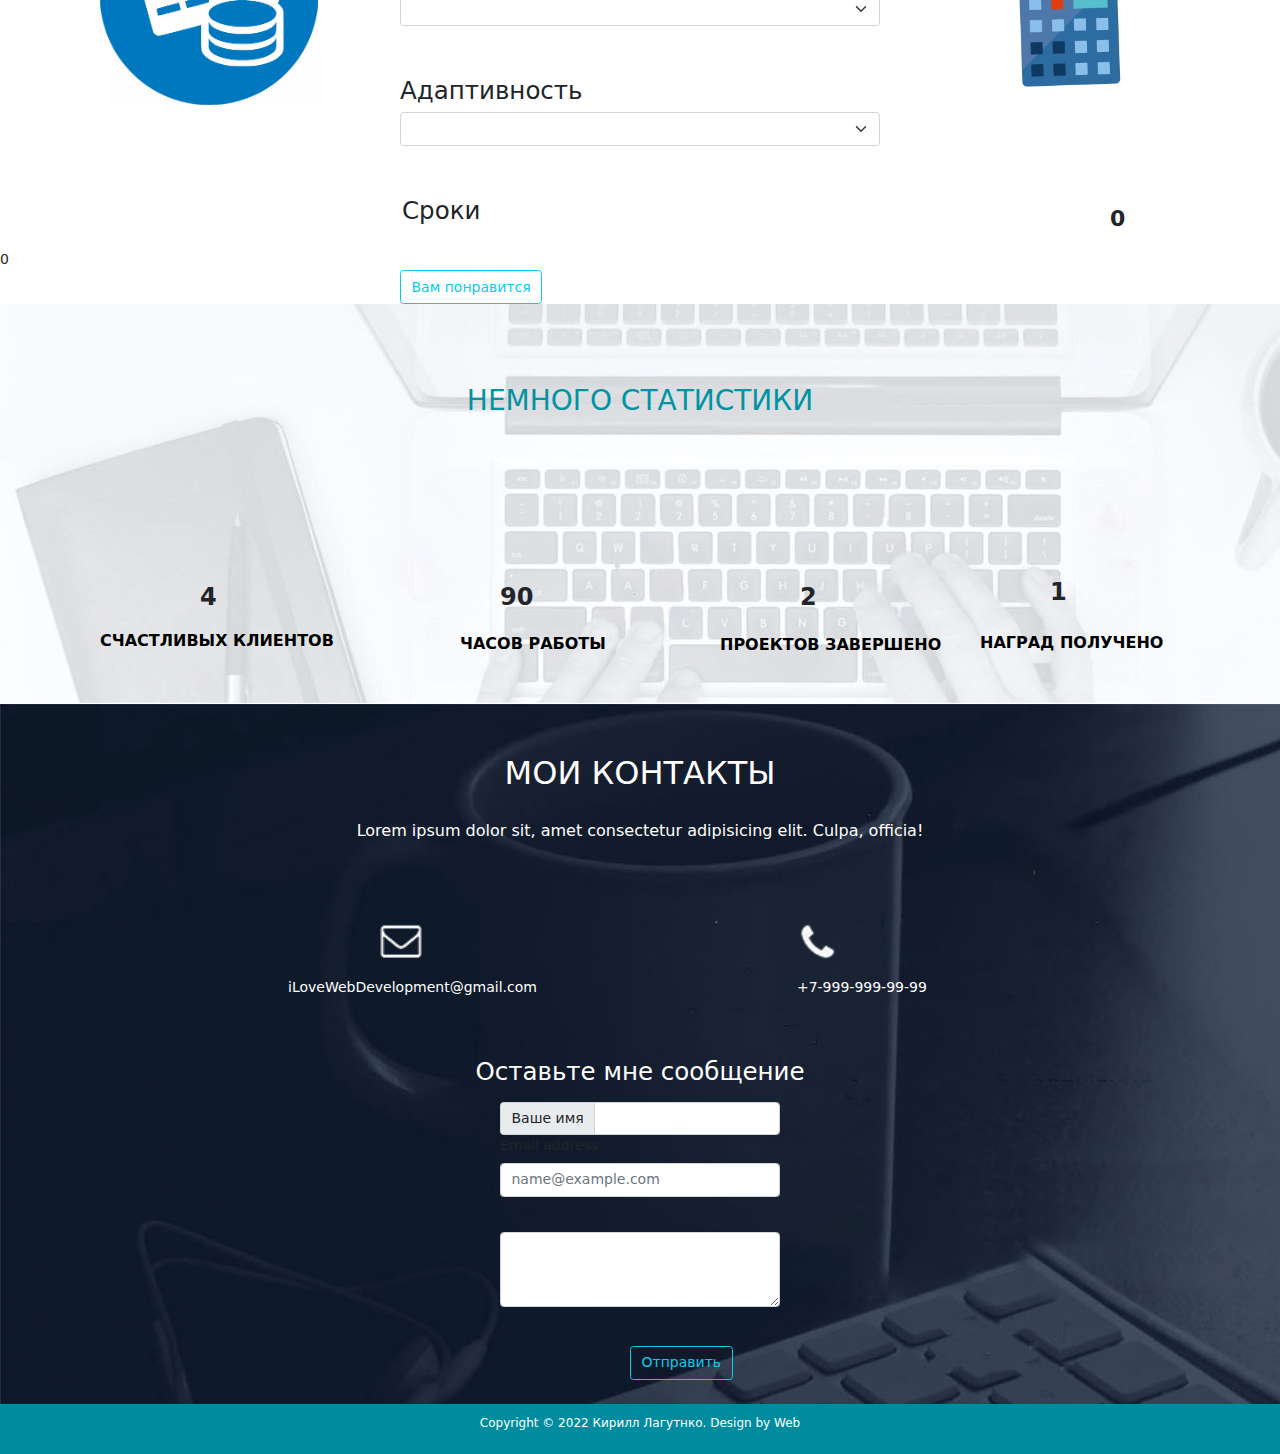
==== commit c2c3759a: "код" ====
--- a/src/index.html
+++ b/src/index.html
@@ -14,6 +14,10 @@
 	<link rel="stylesheet" type="text/css" href="css/media.css">
 
 	<link rel="stylesheet" type="text/css" href="css/bootstrap.min.css">
+
+	<link rel="preconnect" href="https://fonts.googleapis.com">
+<link rel="preconnect" href="https://fonts.gstatic.com" crossorigin>
+<link href="https://fonts.googleapis.com/css2?family=Exo+2:wght@400;700&family=Lobster&family=Montserrat+Alternates:wght@500&display=swap" rel="stylesheet">
 
 	
 
@@ -188,7 +192,7 @@
 
 		<div class="firstPoint">
 			<h3>Тип сайта</h3>
-			<select id="tip" class="form-select" aria-label="Default select example">
+			<select id="select1" class="form-select" aria-label="Default select example">
   				<option selected></option>
   				<option value="2000">Одностраничный</option>
   				<option value="4000">Многостраничный</option>
@@ -198,7 +202,7 @@
 
 		<div class="secondPoint">
 			<h3>Дизайн</h3>
-			<select id="diz" class="form-select" aria-label="Default select example">
+			<select id="select2" class="form-select" aria-label="Default select example">
   				<option selected></option>
   				<option value="1.5">Ваш дизайн</option>
   				<option value="3">Индивидуальный дизайн</option>
@@ -208,7 +212,7 @@
 
 		<div class="theePoint">
 			<h3>Адаптивность</h3>
-			<select id="adapt" class="form-select" aria-label="Default select example">
+			<select id="select3" class="form-select" aria-label="Default select example">
   				<option selected></option>
   				<option value="1000">Не адаптивный</option>
   				<option value="4000">Адаптация под мобильные устройства</option>
@@ -221,7 +225,7 @@
 				<p>0</p>
 		</div>
 
-		<div class="price">
+		<div class="textSum">
 			<h3>Стоимость</h3>
 				<p>0</p>
 		</div>
--- a/src/css/style.css
+++ b/src/css/style.css
@@ -1,5 +1,9 @@
 body{
-	font-family: Arial, sans-serif;
+	/*font-family: Arial, sans-serif;*/
+	
+	font-family: 'Exo 2', sans-serif;
+font-family: 'Lobster', cursive;
+font-family: 'Montserrat Alternates', sans-serif;
 }
 /*шапка сайта*/
 
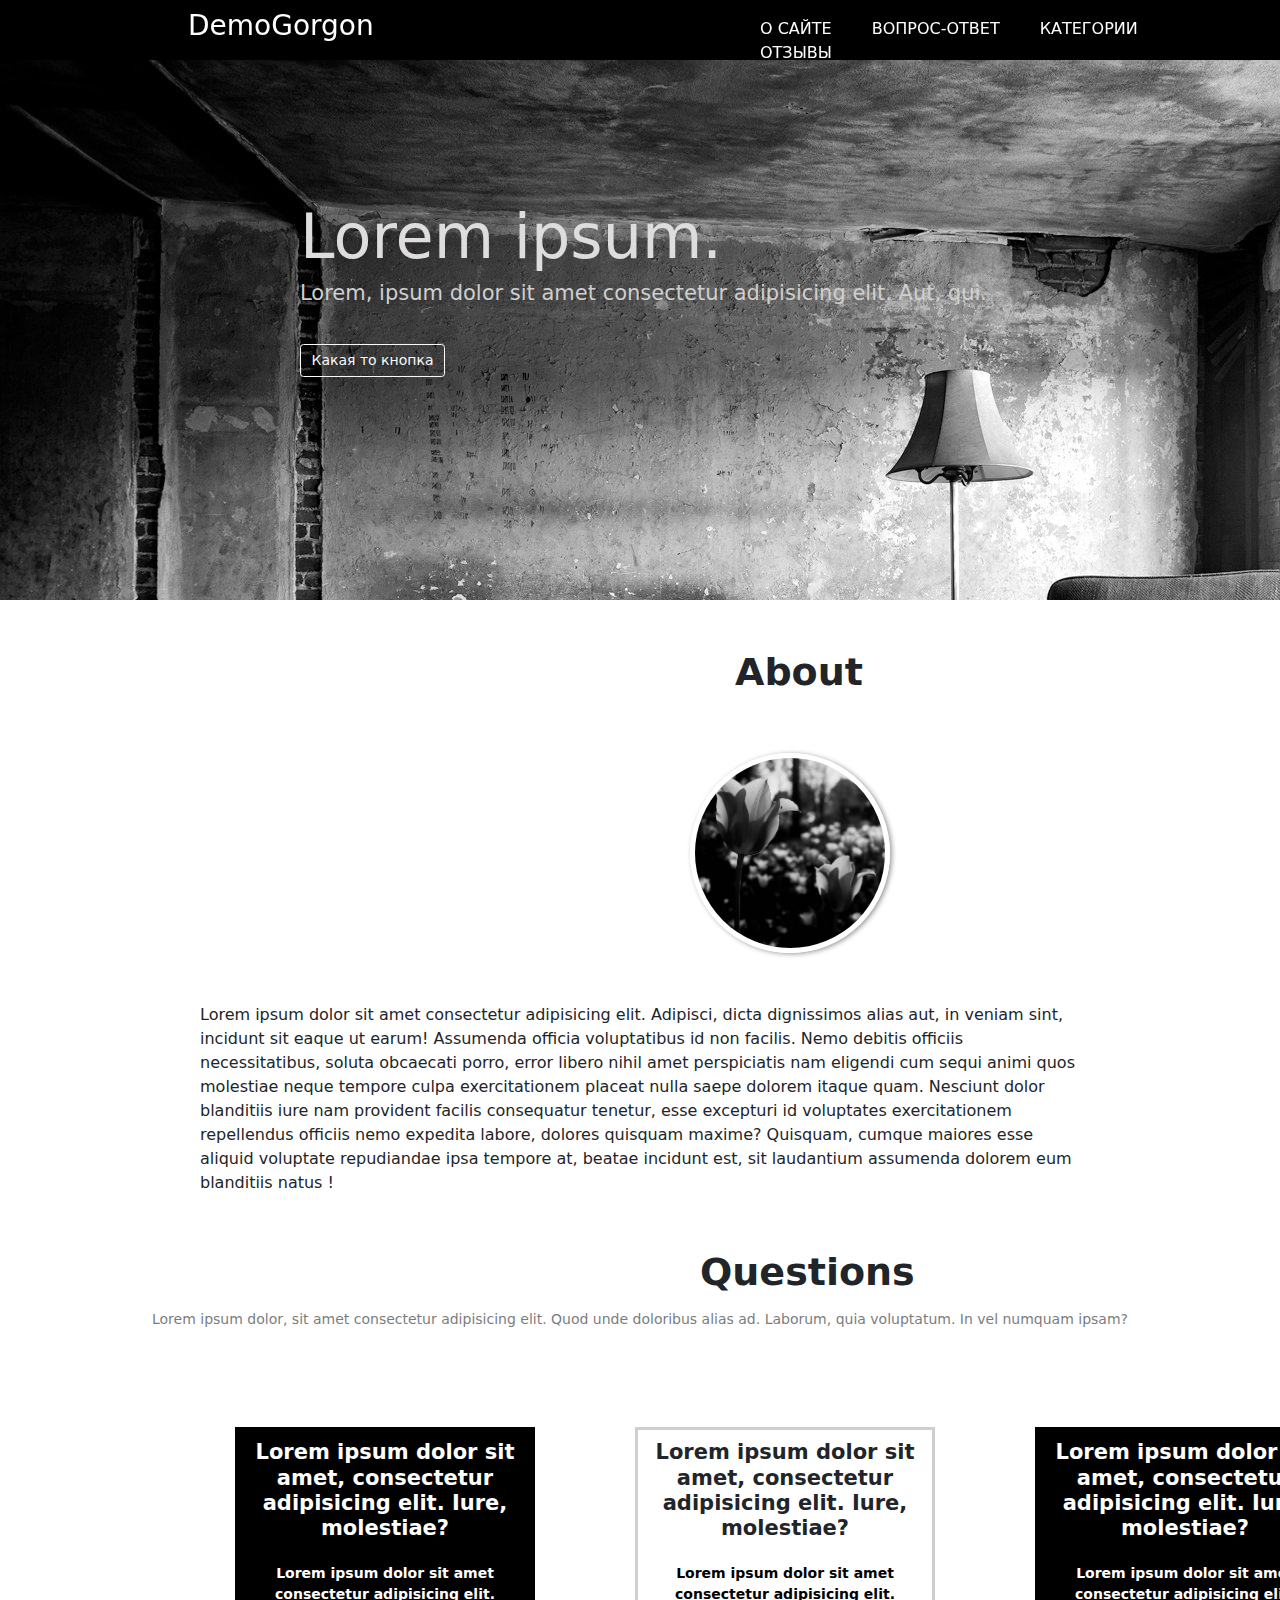
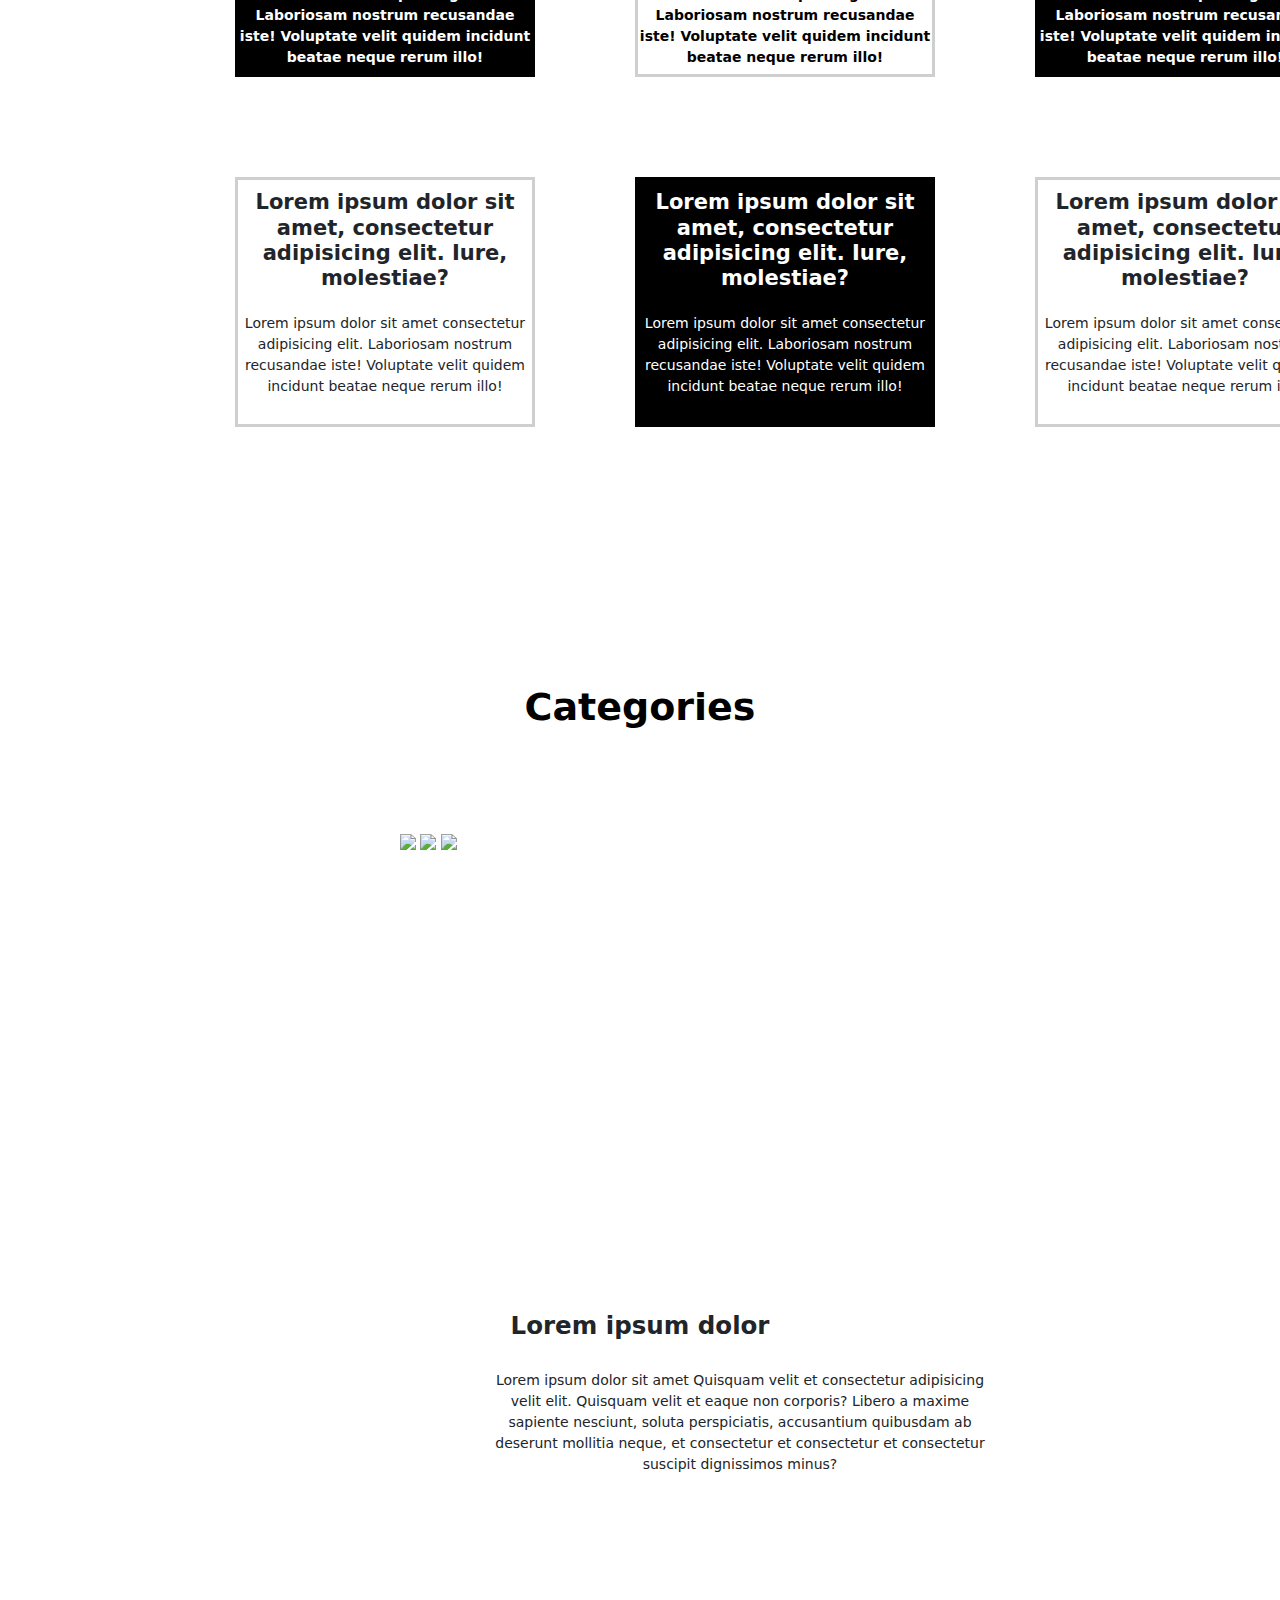
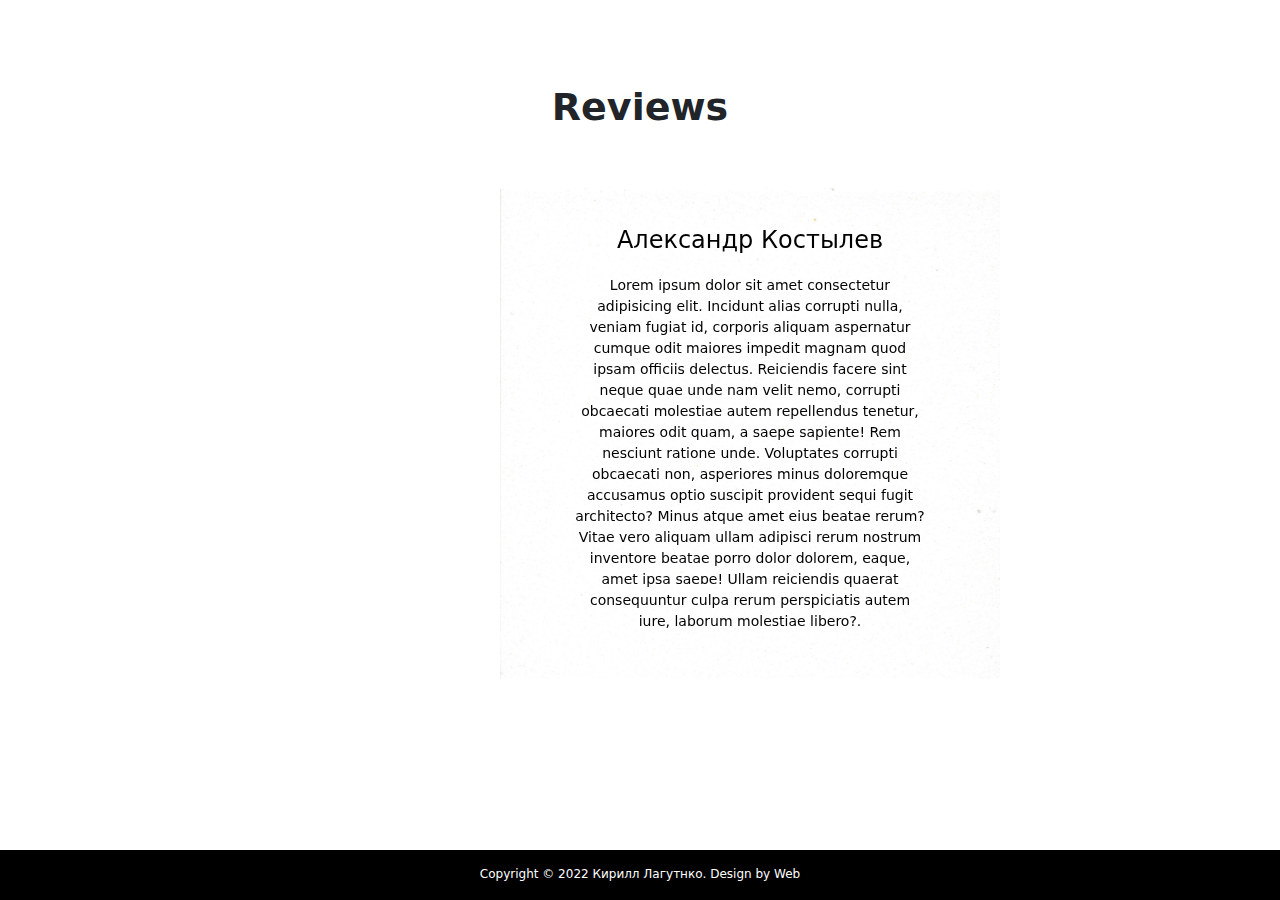
==== commit 14ebaa1b: "второй косячный сайт" ====
--- a/src/index.html
+++ b/src/index.html
@@ -3,392 +3,190 @@
 <head>
 	<meta charset="UTF-8">
 	<meta name="viewport" content="width=device-width, initial-scale=1.0">
-	<title>Кирилл Лагутенко - Веб-разработчик</title>
+	<title>demo</title>
 
+	<link rel="stylesheet" type="text/css" href="css/style.css">
 	<link rel="stylesheet" type="text/css" href="css/reset.css">
-
-	<link rel="stylesheet" type="text/css" href="css/style.css"> 
-
-	<link  href="https://cdnjs.cloudflare.com/ajax/libs/fotorama/4.6.4/fotorama.css" rel="stylesheet">
-
-	<link rel="stylesheet" type="text/css" href="css/media.css">
-
 	<link rel="stylesheet" type="text/css" href="css/bootstrap.min.css">
 
-	<link rel="preconnect" href="https://fonts.googleapis.com">
-<link rel="preconnect" href="https://fonts.gstatic.com" crossorigin>
-<link href="https://fonts.googleapis.com/css2?family=Exo+2:wght@400;700&family=Lobster&family=Montserrat+Alternates:wght@500&display=swap" rel="stylesheet">
+	<!-- jQuery 1.8 or later, 33 KB -->
+<script src="https://ajax.googleapis.com/ajax/libs/jquery/1.11.1/jquery.min.js"></script>
 
-	
+<!-- Fotorama from CDNJS, 19 KB -->
+<link  href="https://cdnjs.cloudflare.com/ajax/libs/fotorama/4.6.4/fotorama.css" rel="stylesheet">
+<script src="https://cdnjs.cloudflare.com/ajax/libs/fotorama/4.6.4/fotorama.js"></script>
 
+</head>
 
-	
+<header>
+		<nav>
+			<div class="logo">DemoGorgon</div>
+				<div class="menu">
+					<ul>
+						<li>
+							<a class="teleport" href="#About">О сайте</a>
+						</li>
+
+						<li>
+							<a class="teleport" href="#questions">Вопрос-ответ</a>
+						</li>
+
+						<li>
+							<a class="teleport" href="#categories">Категории</a>
+						</li>
+
+						<li>
+							<a class="teleport" href="#reviews">Отзывы</a>
+						</li>
+					</ul>
+				</div>
+		</nav>
+</header>
+
+<!-- Фронтальный блок -->
+
+<div class="first">
+			<div class="title__container">
+				<h1>Lorem ipsum.</h1>
+				<h4>Lorem, ipsum dolor sit amet consectetur adipisicing elit. Aut, qui.</h4>
+		    </div>
+	<div class="knopka">
+		<button type="button" class="btn btn-outline-light" data-bs-toggle="tooltip" data-bs-placement="bottom" title="Пшел нахуй отсюда">
+ 					 Какая то кнопка
+					</button>
+	</div>
+		</div>
+
+<!-- Второй блок. О сайте -->
+
+<div class="second" id="About">
+	<h2>About</h2>
+	<img src="img/chvetok.jpg" alt="" class="circle">
+	<p>Lorem ipsum dolor sit amet consectetur adipisicing elit. Adipisci, dicta dignissimos alias aut, in veniam sint, incidunt sit eaque ut earum! Assumenda officia voluptatibus id non facilis. Nemo debitis officiis necessitatibus, soluta obcaecati porro, error libero nihil amet perspiciatis nam eligendi cum sequi animi quos molestiae neque tempore culpa exercitationem placeat nulla saepe dolorem itaque quam. Nesciunt dolor blanditiis iure nam provident facilis consequatur tenetur, esse excepturi id voluptates exercitationem repellendus officiis nemo expedita labore, dolores quisquam maxime? Quisquam, cumque maiores esse aliquid voluptate repudiandae ipsa tempore at, beatae incidunt est, sit laudantium assumenda dolorem eum blanditiis natus	!</p>
+</div>
+
+<!-- Третий блок. Вопрос-ответ -->
+
+<div class="questions" id="questions">
+	<h2>Questions</h2>
+	<h6>Lorem ipsum dolor, sit amet consectetur adipisicing elit. Quod unde doloribus alias ad. Laborum, quia voluptatum. In vel numquam ipsam?</h4>
+
+		<!-- Первая карточка -->
+
+		<div class="firstBlock">
+			<h4>Lorem ipsum dolor sit amet, consectetur adipisicing elit. Iure, molestiae?</h4>
+			<p>Lorem ipsum dolor sit amet consectetur adipisicing elit. Laboriosam nostrum recusandae iste! Voluptate velit quidem incidunt beatae neque rerum illo!</p>
+		</div>
+
+		<!-- Вторая карточка -->
+
+		<div class="secondBlock">
+			<h4>Lorem ipsum dolor sit amet, consectetur adipisicing elit. Iure, molestiae?</h4>
+			<p>Lorem ipsum dolor sit amet consectetur adipisicing elit. Laboriosam nostrum recusandae iste! Voluptate velit quidem incidunt beatae neque rerum illo!</p>
+		</div>
+
+		<!-- Третья карточка -->
+
+		<div class="thirdBlock">
+			<h4>Lorem ipsum dolor sit amet, consectetur adipisicing elit. Iure, molestiae?</h4>
+			<p>Lorem ipsum dolor sit amet consectetur adipisicing elit. Laboriosam nostrum recusandae iste! Voluptate velit quidem incidunt beatae neque rerum illo!</p>
+		</div>
+
+		<!-- Четвертая карточка -->
+
+		<div class="FourthBlock">
+			<h4>Lorem ipsum dolor sit amet, consectetur adipisicing elit. Iure, molestiae?</h4>
+			<p>Lorem ipsum dolor sit amet consectetur adipisicing elit. Laboriosam nostrum recusandae iste! Voluptate velit quidem incidunt beatae neque rerum illo!</p>
+		</div>
+
+		<!-- Пятая карточка -->
+
+		<div class="fifthBlock">
+			<h4>Lorem ipsum dolor sit amet, consectetur adipisicing elit. Iure, molestiae?</h4>
+			<p>Lorem ipsum dolor sit amet consectetur adipisicing elit. Laboriosam nostrum recusandae iste! Voluptate velit quidem incidunt beatae neque rerum illo!</p>
+		</div>
+
+		<!-- Шестая карточка -->
+
+		<div class="sixthBlock">
+			<h4>Lorem ipsum dolor sit amet, consectetur adipisicing elit. Iure, molestiae?</h4>
+			<p>Lorem ipsum dolor sit amet consectetur adipisicing elit. Laboriosam nostrum recusandae iste! Voluptate velit quidem incidunt beatae neque rerum illo!</p>
+		</div>
+
+</div>
+
+<div class="categories" id="categories">
+	<h2>Categories</h2>
+
+	<!-- Add images to <div class="fotorama"></div> -->
+
+		<div class="fotorama">
+			<img src="https://i.ytimg.com/vi/rUZCmyGJLzo/maxresdefault.jpg">
+			<img src="https://i.pinimg.com/originals/88/3a/18/883a187b70db23b0987fd4ce0d833015.jpg">
+			<img src="http://science-lakes.com/images/img_1011459198.jpg">
+  		</div>
+
+	<h3>Lorem ipsum dolor</h3>
+	<p>Lorem ipsum dolor sit amet Quisquam velit et consectetur adipisicing velit elit. Quisquam velit et eaque non corporis? Libero a maxime sapiente nesciunt, soluta perspiciatis, accusantium quibusdam ab deserunt mollitia neque, et consectetur et consectetur et consectetur suscipit dignissimos minus?</p>
+
+</div>
+
+<div class="reviews" id="reviews">
+	<h2>Reviews</h2>
+
+	<div id="carouselExampleCaptions" class="carousel slide" data-bs-ride="carousel">
+		<div class="carousel-indicators">
+		  <button type="button" data-bs-target="#carouselExampleCaptions" data-bs-slide-to="0" class="active" aria-current="true" aria-label="Slide 1"></button>
+		  <button type="button" data-bs-target="#carouselExampleCaptions" data-bs-slide-to="1" aria-label="Slide 2"></button>
+		  <button type="button" data-bs-target="#carouselExampleCaptions" data-bs-slide-to="2" aria-label="Slide 3"></button>
+		</div>
+		<div class="carousel-inner">
+		  <div class="carousel-item active">
+			<img src="img/belii.jpg" class="d-block w-100" alt="...">
+			<div class="carousel-caption d-none d-md-block">
+			  <h5>Александр Костылев</h5>
+			  <p>Lorem ipsum dolor sit amet consectetur adipisicing elit. Incidunt alias corrupti nulla, veniam fugiat id, corporis aliquam aspernatur cumque odit maiores impedit magnam quod ipsam officiis delectus. Reiciendis facere sint neque quae unde nam velit nemo, corrupti obcaecati molestiae autem repellendus tenetur, maiores odit quam, a saepe sapiente! Rem nesciunt ratione unde. Voluptates corrupti obcaecati non, asperiores minus doloremque accusamus optio suscipit provident sequi fugit architecto? Minus atque amet eius beatae rerum? Vitae vero aliquam ullam adipisci rerum nostrum inventore beatae porro dolor dolorem, eaque, amet ipsa saepe! Ullam reiciendis quaerat consequuntur culpa rerum perspiciatis autem iure, laborum molestiae libero?.</p>
+			</div>
+		  </div>
+		  <div class="carousel-item">
+			<img src="img/belii.jpg" class="d-block w-100" alt="...">
+			<div class="carousel-caption d-none d-md-block">
+			  <h5>Денис Шарипов</h5>
+			  <p>Lorem ipsum dolor sit amet, consectetur adipisicing elit. Ipsa, recusandae. Mollitia culpa veritatis deleniti, facere, ullam maxime tempore id itaque, nisi voluptatem illum. Unde odio laudantium nemo inventore libero eveniet voluptatibus quo, facilis quia recusandae dolorum architecto repellendus non possimus aliquid nam, cum dolor explicabo neque laborum officiis sed impedit?</p>
+			</div>
+		  </div>
+		  <div class="carousel-item">
+			<img src="img/belii.jpg" class="d-block w-100" alt="...">
+			<div class="carousel-caption d-none d-md-block">
+			  <h5>Илья Залутский</h5>
+			  <p>Lorem ipsum dolor sit amet consectetur adipisicing elit. Molestias quam odit totam velit deserunt unde iusto eos voluptatibus autem nam ex obcaecati non voluptas cum eaque, exercitationem, natus mollitia repudiandae soluta sed quos ea aut consectetur accusamus! Quos ut porro maxime natus nostrum! Minus quasi nisi asperiores voluptas ipsam fuga laudantium iste accusamus molestiae distinctio obcaecati ad tenetur ducimus rerum tempora, quas deleniti eos ratione, quam repudiandae? Error, similique commodi.</p>
+			</div>
+		  </div>
+		</div>
+		<button class="carousel-control-prev" type="button" data-bs-target="#carouselExampleCaptions"  data-bs-slide="prev">
+		  <span class="carousel-control-prev-icon" aria-hidden="true"></span>
+		  <span class="visually-hidden">Предыдущий</span>
+		</button>
+		<button class="carousel-control-next" type="button" data-bs-target="#carouselExampleCaptions"  data-bs-slide="next">
+		  <span class="carousel-control-next-icon" aria-hidden="true"></span>
+		  <span class="visually-hidden">Следующий</span>
+		</button>
+	  </div>
+
+</div>
+
+<!-- Подвал сайта -->
+
+<div class="footer">
+	<p>Copyright © 2022 Кирилл Лагутнко. Design by Web</p>
+</div>
 
 
 
 
-</head>
-
-
-
-
-<!-- Шапка сайта-->
-
-	<header>
-		<nav>
-			<div class="logo">Кирилл Лагутенко</div>
-				<div class="menu"><ul>
-					<li>
-						<a class="teleport" href="#aboutMe">Обо мне</a>
-					</li>
-
-					<li>
-						<a class="teleport" href="#services">Услуги</a>
-					</li>
-
-					<li>
-						<a class="teleport" href="#cases">Кейсы</a>
-					</li>
-
-					<li>
-						<a class="teleport" href="#priceT">Прайс</a>	
-					</li>
-
-					<li>
-						<a class="teleport" href="#reviews">Отзывы</a>	
-					</li>
-
-					<li>
-						<a class="teleport" href="#contackt">Контакты</a>		
-					</li>
-				</ul>
-			</div>	
-
-			<div class="menu_burger">
-  <button type="button" class="btn btn-info dropdown-toggle" data-bs-toggle="dropdown" aria-expanded="false">
-    Меню
-  </button>
-  <ul class="dropdown-menu">
-    <li><a class="dropdown-item" href="#aboutMe">Обо мне</a></li>
-    <li><a class="dropdown-item" href="#services">Услуги</a></li>
-    <li><a class="dropdown-item" href="#cases">Кейсы</a></li>
-    <li><a class="dropdown-item" href="#priceT">Прайс</a></li>
-    <li><a class="dropdown-item" href="#reviews">Отзывы</a></li>
-    <li><a class="dropdown-item" href="#contackt">Контакты</a></li>
-  </ul>
-</div>
-
-
-		</nav>
-	</header>
-
-<!-- Первый блок (Главный блок. Имя и картинки)-->
-
-		<div class="first">
-			<div class="title__container">
-				<h1>Привет <br> Я Кирилл Лагутенко</h1>
-				<h4>Фулл стек веб-разработчик</h4>
-				<button type="button" class="btn btn-outline-info">Обо мне</button>
-				<button type="button" class="btn btn-outline-info">Мои работы</button>
-		    </div>
-		</div>
-
-		
-
-<!-- Второй блок (Обо мне)-->
-
-		<div class="second" id="aboutMe">
-			<h2>Обо мне</h2>
-			<h4 class="element-animation">Lorem ipsum dolor, sit amet consectetur adipisicing elit. Fugiat provident voluptas cumque itaque quia qui esse harum commodi vitae distinctio amet non minus, accusantium blanditiis.<br> molestias nemo error ea culpa. Quas repellendus ex reprehenderit quibusdam quia mollitia velit officiis atque voluptates provident vero molestiae, vel sed, similique aliquam molestias omnis.</h4>
-			<button type="button" class="btn btn-outline-info">Скачать резюме</button>
-		</div>
-
-<!-- Тетий блок (Что я умею) -->
-	
-		<div class="three" id="services">
-			<h2 id="hello">Что я умею</h2>
-				
-
-		<div class="typeA">
-		 	<p>Веб дизайн</p>
-		</div>
-
-		<div class="typeB">
-			<p>Разработка</p>
-		</div>
-
-		<div class="typeC">
-			<p>CEO-оптимизация</p>
-		</div>
-
-		<div class="typeD">
-			<p>Маркетинг</p>
-		</div>
-
-
-			<div class="perviy">
-				<p class="element-animation">Lorem, ipsum dolor sit, amet <br>consectetur adipisicing <br>elit. Odio, doloremque?</p>
-			</div>
-
-			<div class="vtoroi">
-				<p class="element-animation">Lorem, ipsum dolor sit<br> amet consectetur adipisicing<br> elit. Omnis, perferendis?</p>
-			</div>
-
-			<div class="tretyi">
-				<p class="element-animation">Lorem ipsum dolor sit<br> amet consectetur adipisicing<br> elit. Impedit, cupiditate.</p>
-			</div>
-
-			<div class="chetvertiy">
-				<p class="element-animation">Lorem ipsum dolor, sit<br> amet consectetur adipisicing <br>elit. Ipsam, consectetur.</p>
-			</div>
-
-
-
-		</div>
-
-<!-- Четвертый блок (Кейсы) -->
-
-		<div class="case" id="cases">
-			<h2>Кейсы</h2>
-				<p>Lorem ipsum dolor sit amet, consectetur adipisicing elit. Nostrum, voluptatibus? Perferendis, alias animi quidem nisi.</p>
-
-<!-- какая то бешенная карусель -->
-
-<div class="fotorama">
-  <img src="https://s.fotorama.io/1.jpg">
-  <img src="https://s.fotorama.io/2.jpg">
-  <img src="https://cdn.fishki.net/upload/post/201505/05/1523627/priroda-sahalina-yuriy-podsevalov0015.jpg">
-</div>
-
-</div>
-
-
-			<div class="client">
-				<h3>CLIENT</h2>
-					<p>Какая-то компания</p>
-			</div>		
-
-				<div class="website">
-					<h3>WEBSITE</h3>
-						<p>https:/www/kto/to/tam</p>
-							<button type="button" class="btn btn-outline-info">VISIT LIVE SITE</button>
- 				</div>
-
- 					<div class="nameProjeckt">
- 						<h3>Название проекта</h3>
- 					</div>	
-
- 					<div class="combo">
- 						<p>Lorem ipsum dolor sit amet consectetur adipisicing elit. Iusto autem ad, dolorem<br> distinctio ab sint aperiam, earum saepe illo deleniti, minus praesentium<br> accusantium iure porro fugit aliquam rerum, sequi sunt.</p>
- 					</div>
-		</div>
-
-
-
-<!--Пятый кейс (Расчет стоимости)  -->
-
-		<div class="moneyblock" id="priceT">
-			<h2>Расчет стоимости</h2>
-
-		<div class="firstPoint">
-			<h3>Тип сайта</h3>
-			<select id="select1" class="form-select" aria-label="Default select example">
-  				<option selected></option>
-  				<option value="2000">Одностраничный</option>
-  				<option value="4000">Многостраничный</option>
-  				<option value="10000">Интернет-магазин</option>
-			</select>
-		</div>
-
-		<div class="secondPoint">
-			<h3>Дизайн</h3>
-			<select id="select2" class="form-select" aria-label="Default select example">
-  				<option selected></option>
-  				<option value="1.5">Ваш дизайн</option>
-  				<option value="3">Индивидуальный дизайн</option>
-  				<option value="1">Без дизайна</option>
-			</select>
-		</div>
-
-		<div class="theePoint">
-			<h3>Адаптивность</h3>
-			<select id="select3" class="form-select" aria-label="Default select example">
-  				<option selected></option>
-  				<option value="1000">Не адаптивный</option>
-  				<option value="4000">Адаптация под мобильные устройства</option>
-  				<option value="3000">Адаптивный</option>
-			</select>
-		</div>
-
-		<div class="sroki">
-			<h3>Сроки</h3>
-				<p>0</p>
-		</div>
-
-		<div class="textSum">
-			<h3>Стоимость</h3>
-				<p>0</p>
-		</div>
-				
-		</div>
-
-		<!-- Button trigger modal -->
-<div class="taSamayaKnopka">
-	<button type="button" class="btn btn-outline-info" data-bs-toggle="modal" data-bs-target="#staticBackdrop">
-  		Вам понравится
-	</button>
-</div>
-
-<!-- Modal -->
-
-	<div class="modal fade" id="staticBackdrop" data-bs-backdrop="static" data-bs-keyboard="false" tabindex="-1" aria-labelledby="staticBackdropLabel" aria-hidden="true">
-  		<div class="modal-dialog">
-    		<div class="modal-content">
-     			<div class="modal-header">
-        			<h5 class="modal-title" id="staticBackdropLabel">Специальное предложение</h5>
-        				<button type="button" class="btn-close" data-bs-dismiss="modal" aria-label="Close"></button>
-    </div>
-    
-
-      <div class="modal-body">
-        <a>При заказе от 15000 рублей , обслуживание сайта бесплатное целый месяц !</a>
-      </div>
-
-    <div class="modal-footer">
-        <button type="button" class="btn btn-outline-dark" data-bs-dismiss="modal">Закрыть</button>
-        <!-- <button type="button" class="btn btn-primary">Understood</button> -->
-     </div>
-    </div>
-  </div>
-</div>
-
-<!-- Шестой блок (Статистика)  -->
-
-		<div class="textUnderSix">
-			<h2>немного статистики</h2>
-		
-			<div class="A">
-				<p class="element-animation">1</p>
-			</div>
-
-				<div class="b">
-					<p class="element-animation">2</p>
-				</div>
-
-					<div class="c">
-						<p class="element-animation">90</p>
-					</div>
-
-						<div class="d">
-							<p class="element-animation">4</p>
-						</div>
-
-
-
-			
-			<div class="myStatCLient">
-				<P>счастливых клиентов</P>
-			</div>
-
-			<div class="myStatCLientTwo">
-				<p>часов работы</p>
-			</div>
-
-			<div class="myStatCLientTree">
-				<p>проектов завершено</p>
-			</div>
-
-			<div class="myStatCLientFour">
-				<p>наград получено</p>
-			</div>
-
-				<!-- <ul>
-					<li>счастливых клиентов</li>
-					<li>часов работы</li>
-					<li>проектов завершено</li>
-					<li>наград получено</li>
-				</ul> -->
-
-			
-		
-		</div>
-
-
-<!--Седьмой блок (Отзывы)  -->
-
-		<!-- <div class="reviews" id="reviews">
-			<h2>Отзывы</h2>
-			<p class="element-animation">Lorem ipsum dolor sit amet consectetur adipisicing, elit. Vero corporis hic impedit omnis debitis, sequi tempora non quae autem, maiores.</p>
-
-			<div class="underR">
-				<h3 class="element-animation"><i> Михаил, Ген директор ПАО "Газпром"</i></h3>
-			</div>
-
-		</div>
- -->
-
-
-
-  
-
-
-
-
-<!-- Восьмой блок (Контакты) -->
-
-	
-		<div class="contackt" id="contackt">
-			<h2>Мои контакты</h2>
-			<p>Lorem ipsum dolor sit, amet consectetur adipisicing elit. Culpa, officia!</p>
-
-			<div class="underContackt">
-				<ul>
-					<li>iLoveWebDevelopment@gmail.com</li>
-					<li>+7-999-999-99-99</li>
-				</ul>
-			</div>
-
-				<div class="nadpis">
-					<h3>Оставьте мне сообщение</h3>
-				</div>
-
-				<!-- поля для заполнения  -->
-
-				<div class="input-group">
-  					<span class="input-group-text">Ваше имя</span>
-  					<input type="text" aria-label="First name" class="form-control">
-				</div>
-
-				<div class="mb-3">
-  					<label for="exampleFormControlInput1" class="form-label">Email address</label>
- 					 <input type="email" class="form-control" id="exampleFormControlInput1" placeholder="name@example.com">
-				</div>
-
-				<div class="mb-3">
-  					<label for="exampleFormControlTextarea1" class="form-label"></label>
-  					<textarea class="form-control" id="exampleFormControlTextarea1" rows="3"></textarea>
-				</div>
-
-				<button type="button" class="btn btn-outline-info">Отправить</button>
-
-		</div>
-
-		<div class="footer">
-			<p>Copyright © 2022 Кирилл Лагутнко. Design by Web</p>
-		</div>
-
-
-	<h2></h2>
-
- 	<script src="js/jquery-3.6.0.min.js"></script>
-	<script src="https://cdnjs.cloudflare.com/ajax/libs/fotorama/4.6.4/fotorama.js"></script>
+	<script src="js/jquery-3.6.0.min.js"></script>
 	<script src="js/myscript.js"></script>
 	<script src="js/bootstrap.bundle.js"></script>
-
-
-
-
-
-
+  
 </body>
 </html>--- a/src/css/style.css
+++ b/src/css/style.css
@@ -1,21 +1,43 @@
-body{
-	/*font-family: Arial, sans-serif;*/
-	
-	font-family: 'Exo 2', sans-serif;
-font-family: 'Lobster', cursive;
-font-family: 'Montserrat Alternates', sans-serif;
-}
-/*шапка сайта*/
+  body{
+	font-family: Arial, sans-serif;
+}
+
+ @font-face {
+	font-family: "MB-EvilGhost";
+	font-style: normal;
+	font-weight: 400;
+	/* Браузер сначала попробует найти шрифт локально */
+	src: local("MB-EvilGhost"),
+		 /* Если не получилось, загрузит woff2 */
+		 url("/fonts/roboto.woff2") format("woff2"),
+		 /* Если браузер не поддерживает woff2, загрузит woff */
+		 url("/fonts/roboto.woff") format("woff");
+  } 
+
+  @font-face {
+	font-family: 'Conv_MB-EvilGhost_Font';
+	src: url('../fonts/MB-EvilGhost_Font.eot');
+	src: local('☺'), url('../fonts/MB-EvilGhost_Font.woff') format('woff'), url('fonts/MB-EvilGhost_Font.ttf') format('truetype'), url('fonts/MB-EvilGhost_Font.svg') format('svg');
+	font-weight: normal;
+	font-style: normal;
+}
+  
 
 
 nav{
 	width: 100%;
 	height: 60px;
-	background: #008c9e;
+	background: black;
 	position: fixed;
 	z-index: 3;
 }
 
+.menu a {
+	color: white;
+	text-decoration: none;
+}
+
+/* MB-EvilGhost */
 
 .logo{
 	color: #fff;
@@ -23,7 +45,6 @@
 	margin-left: 188px;
 	padding-top: 5px;
 }
-
 
 .menu {
 	float: left;
@@ -43,455 +64,313 @@
 	text-decoration: none; 
 }
 
-
-a.teleport {
-	color: white;
-	text-decoration: none;
-}
-
-
-.btn-group{
-	display: none;
-	}
-
-
-.menu_burger{
-	padding-left: 800px;
-	margin-top: -35px;
-}
-
-
-/*Первый блок (Главный блок. Имя и картинки)*/
-
-
-.first{
-	background: url(../img/art3.png)900px 200px /auto 60% no-repeat;
-	/*url(../img/wood-gb6c6a11ae_1920.jpg) center/cover fixed;*/
-	width: 100%;
-	height: 750px;
-	background-color: #fff;
-	-webkit-box-shadow: 0px -13px 5px -4px rgba(34, 60, 80, 0.17) inset;
-	-moz-box-shadow: 0px -13px 5px -4px rgba(34, 60, 80, 0.17) inset;
-	box-shadow: 0px -13px 5px -4px rgba(34, 60, 80, 0.17) inset;
-	
-}
-
-
-.title__container{
-	float: left;
-	margin: 290px 0px 0px 245px;
-	color: #0093a1;
-	text-align: center;
-}
-
-
-.title__container h1 {
-	font-size: 60px;
-	font-weight: bold;
-}
-
-
-.title__container h4 {
+/* Фронтальный блок */
+
+.first {
+	background: url(../img/vira.jpg)fixed;
+	height: 600px;
+	width: 100%;
+}
+
+.first h1 {
+	padding-top: 200px;
+	padding-left: 300px;
+	font-size: 62px;
+	color: #dedcdc;
+}
+
+.first h4 {
+	padding-left: 300px;
+	color: #cfcfcf;
+}
+
+.knopka{
+	padding-left: 300px;
+	padding-top: 30px;
+}
+
+/* О сайте */
+
+.second {
+	height: 600px;
+	width: 100%;
+}
+
+.second h2{
+	margin-left: 735px;
+	margin-top: 50px;
+	font-size: 38px;
+	font-weight: 700;
+}
+
+.second p{
+	margin-top: 50px;
+	margin-left: 200px;
+	margin-right: 200px;
+	font-size: 16px;
+	font-weight: 500;
+}
+
+.circle {
+	margin-top: 50px;
+	margin-left: 690px;
+	height: 200px;
+	width: 200px;
+	border-radius: 50%;  /* Скругление углов изображения */
+    border: 5px solid #fff; /* Цвет и ширину рамки */
+    box-shadow: 2px 1px 5px #999999; /* Цвет и размер тени */
+}
+
+/* Вопрос-ответ */
+
+.questions {
+	width: 100%;
+	height: 1000px;
+}
+
+.questions h2{
+	margin-left: 700px;
+	margin-top:0px;
+	font-size: 38px;
+	font-weight: 700;
+}
+
+.questions h6{
+	text-align: center;
+	margin-top: 15px;
+	opacity: 0.6;
+}
+
+/* Стили для самих карточек */
+
+.firstBlock { 		/*Первая карточка*/
+	border: 3px solid #000000;
+	background-color: #000000;
+	width: 300px;
+	height: 250px;
+	margin-top: 100px;
+	margin-left: 235px;
+}
+
+.firstBlock h4 {
+	margin-top: 10px;
+	font-size: 21px;
+	font-weight: bold;
+	color: #fff;
+	text-align: center;
+}
+
+.firstBlock p {
+	font-weight: 600;
+	color: #fff;
+	padding-top: 15px;
+	text-align: center;
+}
+
+.secondBlock { 		/*Вторая карточка*/
+	border: 3px solid #cfcfcf;
+	width: 300px;
+	height: 250px;
+	margin-top: -250px;
+	margin-left: 635px;
+}
+
+.secondBlock h4 {
+	margin-top: 10px;
+	font-size: 21px;
+	font-weight: bold;
+	text-align: center;
+}
+
+.secondBlock p {
+	font-weight: 600;
+	color: rgb(0, 0, 0);
+	padding-top: 15px;
+	text-align: center;
+}
+
+.thirdBlock {		/*Третья карточка*/
+	border: 3px solid #000000;
+	background-color: #000000;
+	width: 300px;
+	height: 250px;
+	margin-top: -250px;
+	margin-left: 1035px; 
+}
+
+.thirdBlock h4 {
+	margin-top: 10px;
+	font-size: 21px;
+	text-align: center;
+	font-weight: bold;
+	color: #fff;
+}
+
+.thirdBlock p {
+	font-weight: 600;
+	color: #fff;
+	padding-top: 15px;
+	text-align: center;
+}
+
+
+.FourthBlock {		/* Четвертая карточка*/
+	border: 3px solid #cfcfcf;
+	width: 300px;
+	height: 250px;
+	margin-top: 100px;
+	margin-left: 235px;
+}
+
+.FourthBlock h4 {
+	margin-top: 10px;
+	font-size: 21px;
+	text-align: center;
+	font-weight: bold;
+}
+
+.FourthBlock p {
+	text-align: center;
+	padding-top: 15px;
+}
+
+.fifthBlock {		/* Пятая карточка*/
+	border: 3px solid #000000;
+	background-color: #000000;
+	width: 300px;
+	height: 250px;
+	margin-top: -250px;
+	margin-left: 635px;
+}
+
+.fifthBlock h4 {
+	margin-top: 10px;
+	font-size: 21px;
+	text-align: center;
+	font-weight: bold;
+	color: #fff;
+}
+
+.fifthBlock p {
+	color: #fff;
+	padding-top: 15px;
+	text-align: center;
+}
+
+.sixthBlock {		/* Шестая карточка*/
+	border: 3px solid #cfcfcf;
+	width: 300px;
+	height: 250px;
+	margin-top: -250px;
+	margin-left: 1035px; 
+}
+
+.sixthBlock h4 {
+	margin-top: 10px;
+	font-size: 21px;
+	text-align: center;
+	font-weight: bold;
+}
+
+.sixthBlock p {
+	text-align: center;
+	padding-top: 15px;
+}
+
+/* Категории */
+
+.categories {
+	/* background: url(../img/sky.jpg)fixed; */
+	width: 100%;
+	height: 1000px;
+}
+
+.categories h2 {
+	text-align: center;
+	font-weight: 700;
+	font-size: 38px;
+	padding-top: 35px;
+	color: rgb(0, 0, 0);
+}
+
+.fotorama {			/* Слайдер */
+	height: 700px;
+	width: 700px;
+	margin-left: 400px;
+	margin-top: 100px;
+}
+
+.categories h3 {
+	text-align: center;	
+	font-weight: 700;
+	margin-top: -220px;
+}
+
+.categories p {
+	width: 500px;
+	text-align: center;
+	font-weight: 500;
+	margin-left: 490px;
 	margin-top: 30px;
-	font-size: 22px;
-}
-
-
-.title__container button {
-	font-size: 16px;
-	margin-top: 30px;
-	margin-left: 10px;
-	
-}
-
-
-/*Второй блок (Обо мне)*/
-
-
-.second {
-	background: url(../img/prog.png)600px 150px/auto 50% no-repeat;
-	width: 100%;
-	height: 500px;
-	z-index: 3;
-}
-
-
-.second h2 {
-	margin-top: 60px;
-	font-size: 28px;
-	text-align: center;
-	text-transform: uppercase;
-	color: #0093a1;
-	
-}
-
-
-.second h4 {
-	text-align: center;
-	font-size: 14px;
-	margin-top: 60px;
-}
-
-
-.second button {
-	text-align: center;
-	margin-left: 699px;
-	margin-top: 300px;
-}
-
-
-/*Тетий блок (Что я умею)*/
-
-
-.three {
-	background: url(../img/граммофон.png)1260px 200px /auto 10% no-repeat,
-				url(../img/ракета.png)980px 200px /auto 10% no-repeat,
-				url(../img/знак.png)615px 200px /auto 10% no-repeat,
-				url(../img/ноут.png)300px 200px /auto 10% no-repeat,
-				url(../img/kartinkafona.jpg)0px 0px /auto 100% no-repeat fixed;
-	width: 100%;
-	height: 450px;
-	-webkit-box-shadow: 0px 17px 11px -5px rgba(34, 60, 80, 0.27) inset;
-	-moz-box-shadow: 0px 17px 11px -5px rgba(34, 60, 80, 0.27) inset;
-	box-shadow: 0px 17px 11px -5px rgba(34, 60, 80, 0.27) inset;
-}
-
-
-.three h2 {
-	padding-top: 50px;
-	font-size: 28px;
-	text-align: center;
-	text-transform: uppercase;	
-	color: #0093a1;
-}
-
-
-/*подзаголовки*/
-
-
-.typeA p {
-	margin-top: 190px;
-	margin-left: 270px;
+}
+
+/* Блок с отзывами */
+
+.reviews {
+	height: 800px;
+	width: 100%;
+}
+
+.reviews h2 {
+	text-align: center;
+	font-weight: 700;
+	font-size: 38px;
+	padding-top: 35px;
+}
+
+/* .reviews  {
+	height: 700px;
+	width: 700px;
+	margin-left: 400px;
+	margin-top: 100px;
+} */
+
+/*  Стили для слайдера отзывов */
+
+#carouselExampleCaptions {
+	margin-top: 50px;
+	margin-left: 500px;
+	width: 500px;
+	height: 430px;
+}
+
+#carouselExampleCaptions h5 {
+	color: black;
 	font-size: 24px;
-	color: #0093a1;
-}
-
-
-.typeB p {
-	margin-top: -50px;
-	margin-left: 580px;
-	font-size: 24px;
-	color: #0093a1;
-}
-
-
-.typeC p {
-	margin-top: -50px;
-	margin-left: 890px;
-	font-size: 24px;
-	color: #0093a1;
-}
-.typeD p {
-	margin-top: -50px;
-	margin-left: 1220px;
-	font-size: 24px;
-	color: #0093a1;
-}
-/*текст под мини-заголовками*/
-.perviy p {
-	margin-top: 30px;
-	margin-left: 260px;
-}
-.vtoroi p {
-	margin-top: -77px;
-	margin-left: 570px;
-}
-.tretyi p {
-	margin-top: -77px;
-	margin-left: 900px;
-}
-.chetvertiy p {
-	margin-top: -77px;
-	margin-left: 1220px;
-}
-/*Четвертый блок (Кейсы)*/
-.case {
-	background: 
-				/*url(../img/fonka.png)0px 200px /auto 75% no-repeat;*/
-	width: 100%;
-	height: 850px;
-}
-.case h2 {
-	padding-top: 50px;
-	font-size: 28px;
-	text-align: center;
-	text-transform: uppercase;
-	color: #0093a1;
-}
-.case p {
-	text-align: center;
-	padding-top: 50px;
-	text-transform: uppercase;
-}
-/*надписи под картинкой кейсов*/
-.client h3 {
-	margin-top: -180px;
-	padding-left: 300px;
-	color: #00687f;
-}
-.client p {
-	margin-left: 265px;
-	margin-top: -10px;
-}
-.website h3 {
-	padding-top: -100px;
-	padding-left: 300px;
-	color: #00687f;
-}
-.website p {
-	margin-left: 265px;
-	margin-top: 10px;
-}
-.nameProjeckt h3 {
-	padding-left: 800px;
-	margin-top: -165px ;
-	color: #00687f;
-}
-.combo p {
-	padding-left: 678px;
-	margin-top: 0px;
-}
-.website button {
-	margin-left: 300px;
-	margin-top: 100px;
-}
-
-
-
-/*Пятый кейс (Расчет стоимости)*/
-.moneyblock {
-	background: url(../img/wing.png)1200px 270px /auto 30% no-repeat,
-				url(../img/cerkon.png)100px 240px /auto 35% no-repeat;
-	/*background-color: rgb(247, 247,247);*/
-	
-}
-.moneyblock h2 {
-	padding-top: 100px;
-	font-size: 28px;
-	text-align: center;
-	text-transform: uppercase;
-	color: #0093a1;
-}
-.firstPoint {
-	padding-left: 400px;
-	padding-right: 400px;
-	padding-top: 50px;
-}
-.secondPoint {
-	padding-left: 400px;
-	padding-right: 400px;
-	padding-top: 50px;
-}
-.theePoint {
-	padding-left: 400px;
-	padding-right: 400px;
-	padding-top: 50px;
-}
-.sroki h3 {
-	padding-top: 50px;
-	padding-left: 402px;
-}
-.sroki p {
-	padding-left: 1110px;
-	margin-top: -30px;
-	font-weight: 800;
-	font-size: 22px;
-}
-.price h3 {
-	padding-top: 10px;
-	padding-left: 402px;
-}
-.price p {
-	padding-left: 1110px;
-	margin-top: -30px;
-	font-weight: 800;
-	font-size: 22px;
-}
-
-
-.taSamayaKnopka {
-	padding-left: 400px;
-}
-
-
-.modal-header h5{
-	padding-left: 110px;
-}
-
-/*Шестой блок (Статистика)*/
-.textUnderSix {
-	background: url(../img/фон.jpg)0px 0px /cover no-repeat;
-	height: 400px;
-	width: 100%;
-}
-.textUnderSix h2 {
-	padding-top: 80px;
-	font-size: 28px;
-	text-align: center;
-	text-transform: uppercase;
-	color: #0093a1;
-}
-.A p {
-	padding-left: 1250px;
-	padding-top: 150px;
-	font-weight: bold;
-	font-size: 24px;
-}
-.b p {
-	padding-left: 900px;
-	margin-top: -45px;
-	font-weight: bold;
-	font-size: 24px;
-}
-.c p {
-	font-weight: bold;
-	font-size: 24px;
-	padding-left: 600px;
-	margin-top: -50px;
-}
-.d p {
-	font-weight: bold;
-	font-size: 24px;
-	padding-left: 300px;
-	margin-top: -50px;	
-}
-.myStatCLient p {
-	color: black;
-	font-size: 16px;
-	text-transform: uppercase;
-	font-weight: bold;
-	margin-left: 200px;
-}
-.myStatCLientTwo p {
-	color: black;
-	font-size: 16px;
-	text-transform: uppercase;
-	font-weight: bold;
-	margin-left: 560px;	
-	margin-top: -35px;
-}
-.myStatCLientTree p {
-	color: black;
-	font-size: 16px;
-	text-transform: uppercase;
-	font-weight: bold;
-	margin-left: 820px;	
-	margin-top: -37px;
-}
-.myStatCLientFour p {
-	color: black;
-	font-size: 16px;
-	text-transform: uppercase;
-	font-weight: bold;
-	margin-left: 1190px;
-	margin-top: -40px;
-}
-/*.textUnderSix li{
-	float: left;
-	color: black;
-	font-size: 16px;
-	text-transform: uppercase;
-	margin-left: 160px;
-	font-weight: bold;
-	color: black;
-}*/
-/*Седьмой блок (Отзывы)*/
-/*.reviews {
-	background: url(../img/copy.png) 790px 380px /auto 2% no-repeat,
-				url(../img/копия.png) 755px 380px /auto 2% no-repeat,
-				url(../img/Оранж.png) 720px 380px /auto 2% no-repeat,
-				url(../img/img_442292.png) 729px 120px /auto 25% no-repeat;
-	height: 500px;
-}
-.reviews h2 {
-	font-size: 28px;
-	text-align: center;
-	text-transform: uppercase;
-	padding-top: 50px;
-	color: #0093a1;
-}
-.reviews p {
-
-	text-align: center;
-	font-size: 16px;
-	padding-top: 200px;
-}
-.underR h3 {
-	text-align: center;
-	font-size: 14px;
-	padding-top: 20px;
-}*/
-
-
-
-
-
-
-/*Восьмой блок (Контакты)*/
-.contackt {
-	width: 100%;
-	height: 700px;
-	background: url(../img/tryba.png)1010px 220px /auto 5% no-repeat,
-				url(../img/konvert.png)480px 220px /auto 5% no-repeat,
-				url(../img/pgpgpgp.jpg)0px 0px /auto 120% no-repeat;
-}
-.contackt h2 {
-	font-size: 32px;
-	text-align: center;
-	text-transform: uppercase;
-	color: white;
-	padding-top: 50px;
-	color: #fff;
-}
-.contackt p {
-	text-align: center;
-	font-size: 16px;
-	padding-top: 20px;
-	color: white;
-}
-.underContackt li {
-	float: left;
-	color: white;
-	padding-top: 120px;
-	padding-left: 360px;
-}
-.nadpis h3 {
-	text-align: center;
-	color: white;
-	padding-top: 200px;
-	margin: 0px 0px 15px 0px;
-}
-.input-group {
-	padding-left: 500px;
-	padding-right: 500px;
-}
-.mb-3 {
-	padding-left: 500px;
-	padding-right: 500px;
-}
-.contackt button {
-	margin-top: 25px;
-	margin-left: 730px;
-}
-/*подвал*/
+}
+
+#carouselExampleCaptions p {
+	color: #000000;
+	margin-top: 20px;
+}
+
+
+.carousel-control-prev span {
+	color: #000000;
+}
+
+/* Подвал */
+
 .footer {
 	width: 100%;
 	height: 50px;
-	background: #008c9e;
-}
+	background: black;
+}
+
 .footer p {
 	color: white;
 	text-align: center;
-	padding-top: 10px;
+	padding-top: 15px;
 	font-size: 12px;
-}+}
+
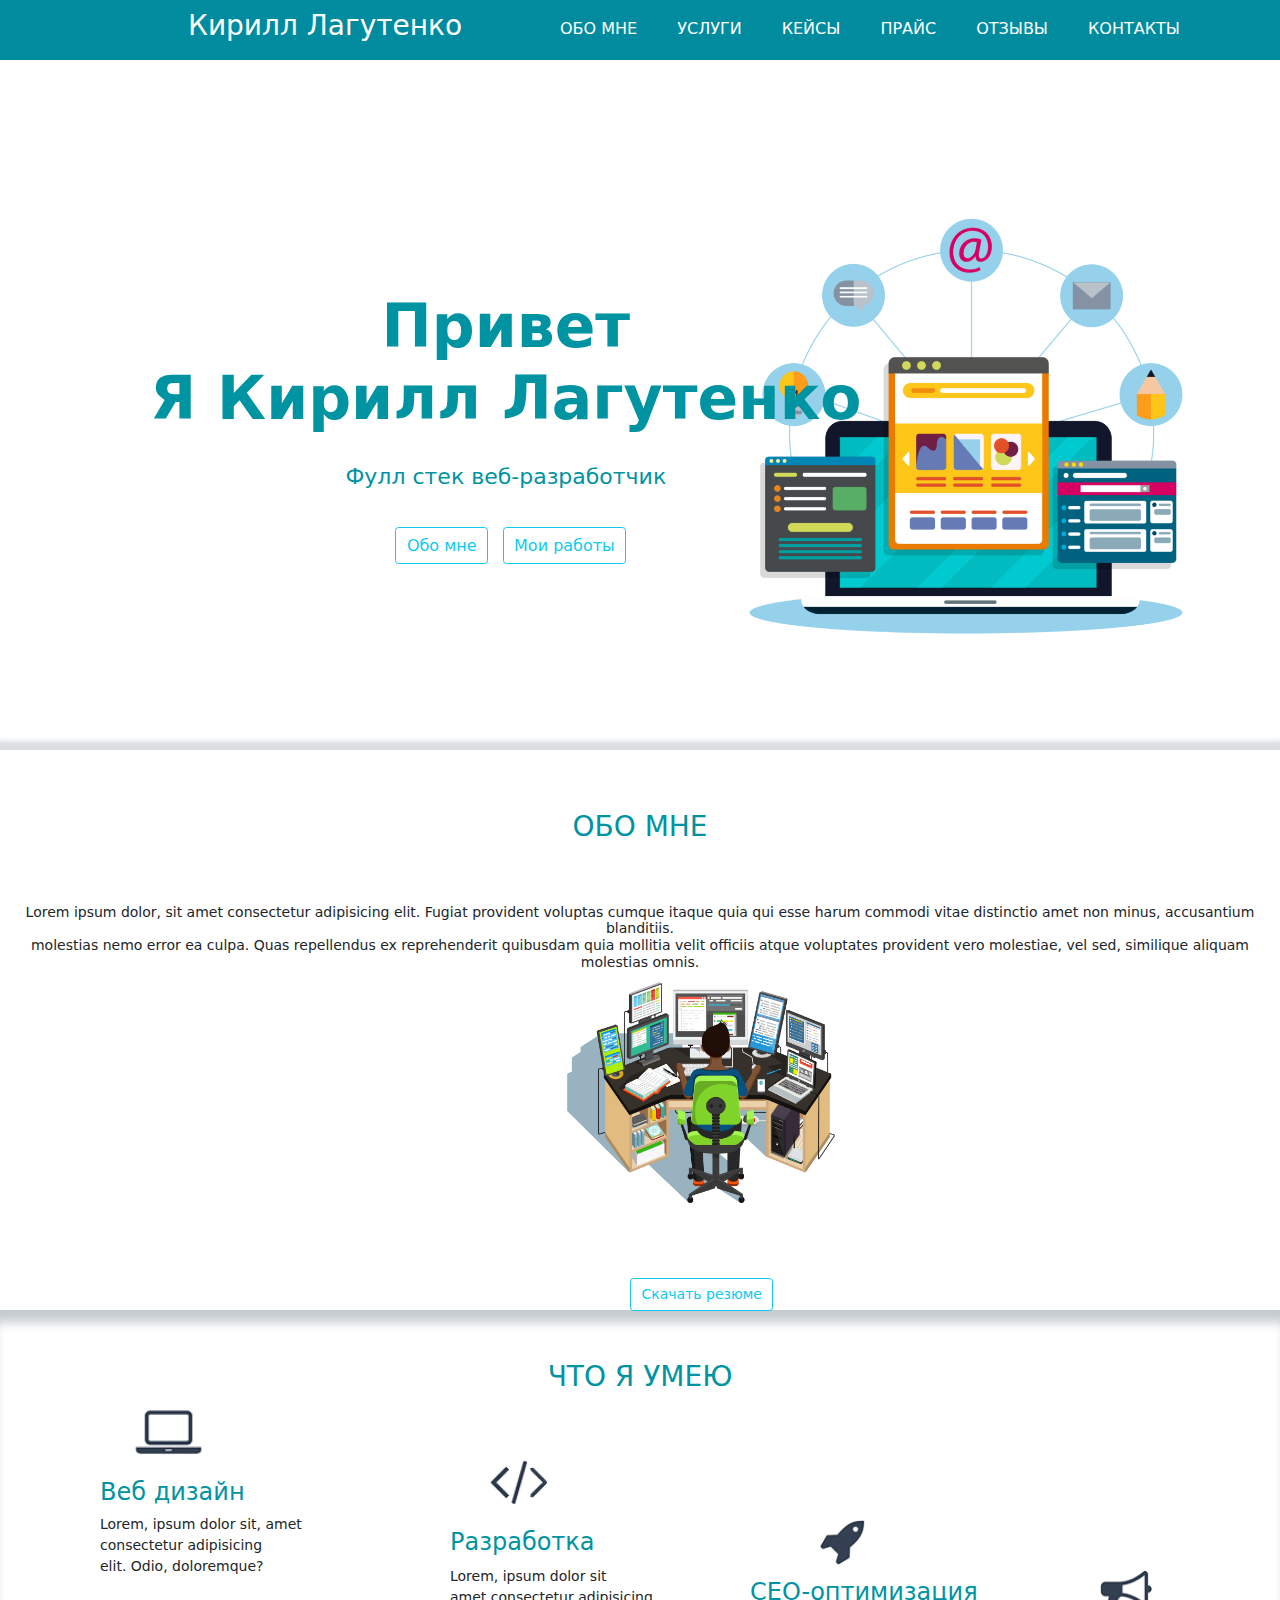
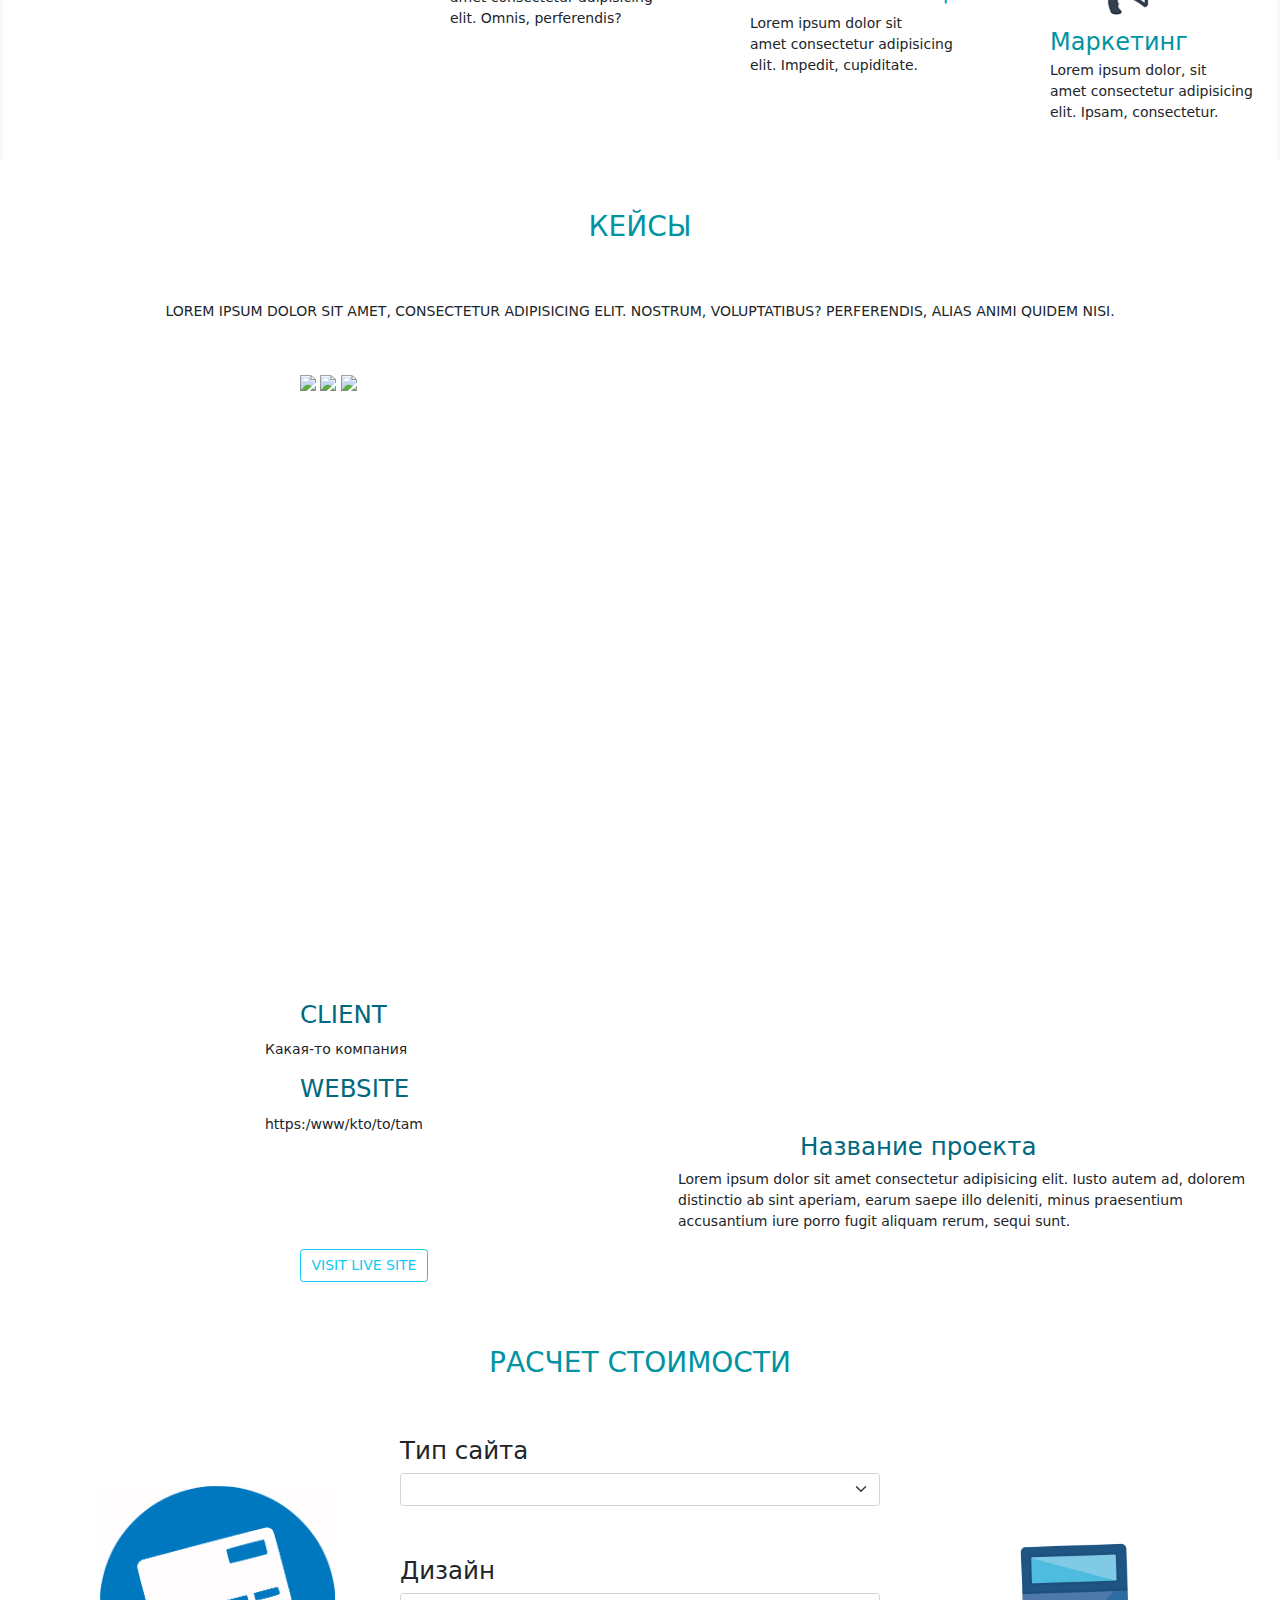
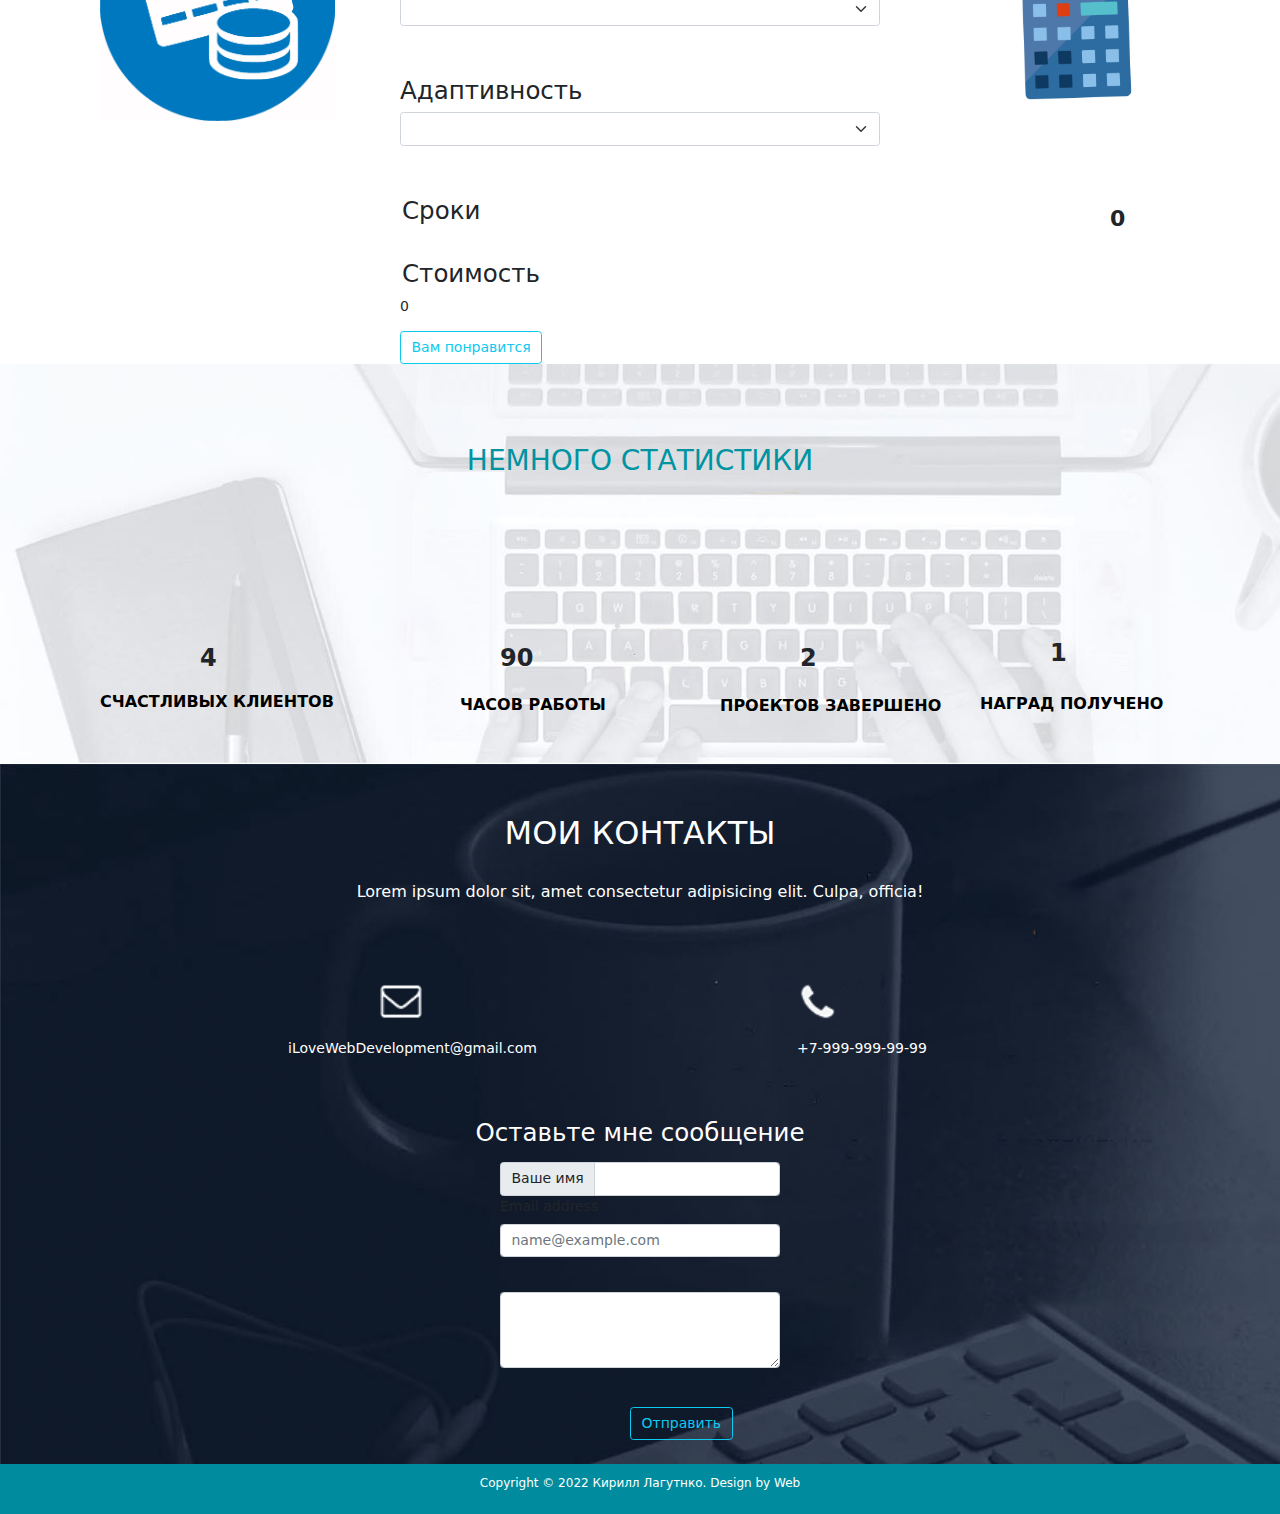
==== commit a7a43964: "исправил косяки" ====
--- a/src/index.html
+++ b/src/index.html
@@ -3,190 +3,399 @@
 <head>
 	<meta charset="UTF-8">
 	<meta name="viewport" content="width=device-width, initial-scale=1.0">
-	<title>demo</title>
-
-	<link rel="stylesheet" type="text/css" href="css/style.css">
+	<title>Кирилл Лагутенко - Веб-разработчик</title>
+
 	<link rel="stylesheet" type="text/css" href="css/reset.css">
+
+	<link rel="stylesheet" type="text/css" href="css/style.css"> 
+
+	<link  href="https://cdnjs.cloudflare.com/ajax/libs/fotorama/4.6.4/fotorama.css" rel="stylesheet">
+
+	<link rel="stylesheet" type="text/css" href="css/media.css">
+
 	<link rel="stylesheet" type="text/css" href="css/bootstrap.min.css">
 
-	<!-- jQuery 1.8 or later, 33 KB -->
-<script src="https://ajax.googleapis.com/ajax/libs/jquery/1.11.1/jquery.min.js"></script>
-
-<!-- Fotorama from CDNJS, 19 KB -->
-<link  href="https://cdnjs.cloudflare.com/ajax/libs/fotorama/4.6.4/fotorama.css" rel="stylesheet">
-<script src="https://cdnjs.cloudflare.com/ajax/libs/fotorama/4.6.4/fotorama.js"></script>
+	<link rel="preconnect" href="https://fonts.googleapis.com">
+<link rel="preconnect" href="https://fonts.gstatic.com" crossorigin>
+<link href="https://fonts.googleapis.com/css2?family=Exo+2:wght@400;700&family=Lobster&family=Montserrat+Alternates:wght@500&display=swap" rel="stylesheet">
+
+ <link
+    rel="stylesheet"
+    href="https://cdnjs.cloudflare.com/ajax/libs/animate.css/4.1.1/animate.min.css"
+  />
+
+	
+
+
+	
+
+
+
 
 </head>
 
-<header>
+
+
+
+<!-- Шапка сайта-->
+
+	<header>
 		<nav>
-			<div class="logo">DemoGorgon</div>
-				<div class="menu">
-					<ul>
-						<li>
-							<a class="teleport" href="#About">О сайте</a>
-						</li>
-
-						<li>
-							<a class="teleport" href="#questions">Вопрос-ответ</a>
-						</li>
-
-						<li>
-							<a class="teleport" href="#categories">Категории</a>
-						</li>
-
-						<li>
-							<a class="teleport" href="#reviews">Отзывы</a>
-						</li>
-					</ul>
+			
+			<div class="logo">Кирилл Лагутенко</div>
+				<div class="menu"><ul>
+					<li>
+						<a class="teleport" href="#aboutMe">Обо мне</a>
+					</li>
+
+					<li>
+						<a class="teleport" href="#services">Услуги</a>
+					</li>
+
+					<li>
+						<a class="teleport" href="#cases">Кейсы</a>
+					</li>
+
+					<li>
+						<a class="teleport" href="#priceT">Прайс</a>	
+					</li>
+
+					<li>
+						<a class="teleport" href="#reviews">Отзывы</a>	
+					</li>
+
+					<li>
+						<a class="teleport" href="#contackt">Контакты</a>		
+					</li>
+				</ul>
+			</div>	
+
+
+			<div class="menu_burger">
+  <button type="button" class="btn btn-info dropdown-toggle" data-bs-toggle="dropdown" aria-expanded="false">
+    Меню
+  </button>
+  <ul class="dropdown-menu">
+    <li><a class="dropdown-item" href="#aboutMe">Обо мне</a></li>
+    <li><a class="dropdown-item" href="#services">Услуги</a></li>
+    <li><a class="dropdown-item" href="#cases">Кейсы</a></li>
+    <li><a class="dropdown-item" href="#priceT">Прайс</a></li>
+    <li><a class="dropdown-item" href="#reviews">Отзывы</a></li>
+    <li><a class="dropdown-item" href="#contackt">Контакты</a></li>
+  </ul>
+</div>
+
+
+		</nav>
+	</header>
+
+<!-- Первый блок (Главный блок. Имя и картинки)-->
+
+		<div class="first">
+			<div class="title__container">
+				<h1>Привет <br> Я Кирилл Лагутенко</h1>
+				<h4>Фулл стек веб-разработчик</h4>
+				<button type="button" class="btn btn-outline-info">Обо мне</button>
+				<button type="button" class="btn btn-outline-info">Мои работы</button>
+		    </div>
+		</div>
+
+		
+
+<!-- Второй блок (Обо мне)-->
+
+		<div class="second" id="aboutMe">
+			<h2>Обо мне</h2>
+			<h4 class="element-animation">Lorem ipsum dolor, sit amet consectetur adipisicing elit. Fugiat provident voluptas cumque itaque quia qui esse harum commodi vitae distinctio amet non minus, accusantium blanditiis.<br> molestias nemo error ea culpa. Quas repellendus ex reprehenderit quibusdam quia mollitia velit officiis atque voluptates provident vero molestiae, vel sed, similique aliquam molestias omnis.</h4>
+			<button type="button" class="btn btn-outline-info">Скачать резюме</button>
+		</div>
+
+<!-- Тетий блок (Что я умею) -->
+	
+		<div class="three" id="services">
+			<h2 id="hello">Что я умею</h2>
+				
+
+		<div class="typeA">
+		 	<p>Веб дизайн</p>
+		</div>
+
+		<div class="typeB">
+			<p>Разработка</p>
+		</div>
+
+		<div class="typeC">
+			<p>CEO-оптимизация</p>
+		</div>
+
+		<div class="typeD">
+			<p>Маркетинг</p>
+		</div>
+
+
+			<div class="perviy">
+				<p class="element-animation">Lorem, ipsum dolor sit, amet <br>consectetur adipisicing <br>elit. Odio, doloremque?</p>
+			</div>
+
+			<div class="vtoroi">
+				<p class="element-animation">Lorem, ipsum dolor sit<br> amet consectetur adipisicing<br> elit. Omnis, perferendis?</p>
+			</div>
+
+			<div class="tretyi">
+				<p class="element-animation">Lorem ipsum dolor sit<br> amet consectetur adipisicing<br> elit. Impedit, cupiditate.</p>
+			</div>
+
+			<div class="chetvertiy">
+				<p class="element-animation">Lorem ipsum dolor, sit<br> amet consectetur adipisicing <br>elit. Ipsam, consectetur.</p>
+			</div>
+
+
+
+		</div>
+
+<!-- Четвертый блок (Кейсы) -->
+
+		<div class="case" id="cases">
+			<h2>Кейсы</h2>
+				<p>Lorem ipsum dolor sit amet, consectetur adipisicing elit. Nostrum, voluptatibus? Perferendis, alias animi quidem nisi.</p>
+
+<!-- какая то бешенная карусель -->
+
+<div class="fotorama">
+  <img src="https://s.fotorama.io/1.jpg">
+  <img src="https://s.fotorama.io/2.jpg">
+  <img src="https://cdn.fishki.net/upload/post/201505/05/1523627/priroda-sahalina-yuriy-podsevalov0015.jpg">
+</div>
+
+</div>
+
+
+			<div class="client">
+				<h3>CLIENT</h2>
+					<p>Какая-то компания</p>
+			</div>		
+
+				<div class="website">
+					<h3>WEBSITE</h3>
+						<p>https:/www/kto/to/tam</p>
+							<button type="button" class="btn btn-outline-info">VISIT LIVE SITE</button>
+ 				</div>
+
+ 					<div class="nameProjeckt">
+ 						<h3>Название проекта</h3>
+ 					</div>	
+
+ 					<div class="combo">
+ 						<p>Lorem ipsum dolor sit amet consectetur adipisicing elit. Iusto autem ad, dolorem<br> distinctio ab sint aperiam, earum saepe illo deleniti, minus praesentium<br> accusantium iure porro fugit aliquam rerum, sequi sunt.</p>
+ 					</div>
+		</div>
+
+
+
+<!--Пятый кейс (Расчет стоимости)  -->
+
+		<div class="moneyblock" id="priceT">
+			<h2>Расчет стоимости</h2>
+
+		<div class="firstPoint">
+			<h3>Тип сайта</h3>
+			<select id="select1" class="form-select" aria-label="Default select example">
+  				<option selected></option>
+  				<option value="2000">Одностраничный</option>
+  				<option value="4000">Многостраничный</option>
+  				<option value="10000">Интернет-магазин</option>
+			</select>
+		</div>
+
+		<div class="secondPoint">
+			<h3>Дизайн</h3>
+			<select id="select2" class="form-select" aria-label="Default select example">
+  				<option selected></option>
+  				<option value="1.5">Ваш дизайн</option>
+  				<option value="3">Индивидуальный дизайн</option>
+  				<option value="1">Без дизайна</option>
+			</select>
+		</div>
+
+		<div class="theePoint">
+			<h3>Адаптивность</h3>
+			<select id="select3" class="form-select" aria-label="Default select example">
+  				<option selected></option>
+  				<option value="1000">Не адаптивный</option>
+  				<option value="4000">Адаптация под мобильные устройства</option>
+  				<option value="3000">Адаптивный</option>
+			</select>
+		</div>
+
+		<div class="sroki">
+			<h3>Сроки</h3>
+				<p>0</p>
+		</div>
+
+		<div class="textSum">
+			<h3>Стоимость</h3>
+				<p>0</p>
+		</div>
+				
+		</div>
+
+		<!-- Button trigger modal -->
+<div class="taSamayaKnopka">
+	<button type="button" class="btn btn-outline-info" data-bs-toggle="modal" data-bs-target="#staticBackdrop">
+  		Вам понравится
+	</button>
+</div>
+
+<!-- Modal -->
+
+	<div class="modal fade" id="staticBackdrop" data-bs-backdrop="static" data-bs-keyboard="false" tabindex="-1" aria-labelledby="staticBackdropLabel" aria-hidden="true">
+  		<div class="modal-dialog">
+    		<div class="modal-content">
+     			<div class="modal-header">
+        			<h5 class="modal-title" id="staticBackdropLabel">Специальное предложение</h5>
+        				<button type="button" class="btn-close" data-bs-dismiss="modal" aria-label="Close"></button>
+    </div>
+    
+
+      <div class="modal-body">
+        <a>При заказе от 15000 рублей , обслуживание сайта бесплатное целый месяц !</a>
+      </div>
+
+    <div class="modal-footer">
+        <button type="button" class="btn btn-outline-dark" data-bs-dismiss="modal">Закрыть</button>
+        <!-- <button type="button" class="btn btn-primary">Understood</button> -->
+     </div>
+    </div>
+  </div>
+</div>
+
+<!-- Шестой блок (Статистика)  -->
+
+		<div class="textUnderSix">
+			<h2>немного статистики</h2>
+		
+			<div class="A">
+				<p class="element-animation">1</p>
+			</div>
+
+				<div class="b">
+					<p class="element-animation">2</p>
 				</div>
-		</nav>
-</header>
-
-<!-- Фронтальный блок -->
-
-<div class="first">
-			<div class="title__container">
-				<h1>Lorem ipsum.</h1>
-				<h4>Lorem, ipsum dolor sit amet consectetur adipisicing elit. Aut, qui.</h4>
-		    </div>
-	<div class="knopka">
-		<button type="button" class="btn btn-outline-light" data-bs-toggle="tooltip" data-bs-placement="bottom" title="Пшел нахуй отсюда">
- 					 Какая то кнопка
-					</button>
-	</div>
-		</div>
-
-<!-- Второй блок. О сайте -->
-
-<div class="second" id="About">
-	<h2>About</h2>
-	<img src="img/chvetok.jpg" alt="" class="circle">
-	<p>Lorem ipsum dolor sit amet consectetur adipisicing elit. Adipisci, dicta dignissimos alias aut, in veniam sint, incidunt sit eaque ut earum! Assumenda officia voluptatibus id non facilis. Nemo debitis officiis necessitatibus, soluta obcaecati porro, error libero nihil amet perspiciatis nam eligendi cum sequi animi quos molestiae neque tempore culpa exercitationem placeat nulla saepe dolorem itaque quam. Nesciunt dolor blanditiis iure nam provident facilis consequatur tenetur, esse excepturi id voluptates exercitationem repellendus officiis nemo expedita labore, dolores quisquam maxime? Quisquam, cumque maiores esse aliquid voluptate repudiandae ipsa tempore at, beatae incidunt est, sit laudantium assumenda dolorem eum blanditiis natus	!</p>
-</div>
-
-<!-- Третий блок. Вопрос-ответ -->
-
-<div class="questions" id="questions">
-	<h2>Questions</h2>
-	<h6>Lorem ipsum dolor, sit amet consectetur adipisicing elit. Quod unde doloribus alias ad. Laborum, quia voluptatum. In vel numquam ipsam?</h4>
-
-		<!-- Первая карточка -->
-
-		<div class="firstBlock">
-			<h4>Lorem ipsum dolor sit amet, consectetur adipisicing elit. Iure, molestiae?</h4>
-			<p>Lorem ipsum dolor sit amet consectetur adipisicing elit. Laboriosam nostrum recusandae iste! Voluptate velit quidem incidunt beatae neque rerum illo!</p>
-		</div>
-
-		<!-- Вторая карточка -->
-
-		<div class="secondBlock">
-			<h4>Lorem ipsum dolor sit amet, consectetur adipisicing elit. Iure, molestiae?</h4>
-			<p>Lorem ipsum dolor sit amet consectetur adipisicing elit. Laboriosam nostrum recusandae iste! Voluptate velit quidem incidunt beatae neque rerum illo!</p>
-		</div>
-
-		<!-- Третья карточка -->
-
-		<div class="thirdBlock">
-			<h4>Lorem ipsum dolor sit amet, consectetur adipisicing elit. Iure, molestiae?</h4>
-			<p>Lorem ipsum dolor sit amet consectetur adipisicing elit. Laboriosam nostrum recusandae iste! Voluptate velit quidem incidunt beatae neque rerum illo!</p>
-		</div>
-
-		<!-- Четвертая карточка -->
-
-		<div class="FourthBlock">
-			<h4>Lorem ipsum dolor sit amet, consectetur adipisicing elit. Iure, molestiae?</h4>
-			<p>Lorem ipsum dolor sit amet consectetur adipisicing elit. Laboriosam nostrum recusandae iste! Voluptate velit quidem incidunt beatae neque rerum illo!</p>
-		</div>
-
-		<!-- Пятая карточка -->
-
-		<div class="fifthBlock">
-			<h4>Lorem ipsum dolor sit amet, consectetur adipisicing elit. Iure, molestiae?</h4>
-			<p>Lorem ipsum dolor sit amet consectetur adipisicing elit. Laboriosam nostrum recusandae iste! Voluptate velit quidem incidunt beatae neque rerum illo!</p>
-		</div>
-
-		<!-- Шестая карточка -->
-
-		<div class="sixthBlock">
-			<h4>Lorem ipsum dolor sit amet, consectetur adipisicing elit. Iure, molestiae?</h4>
-			<p>Lorem ipsum dolor sit amet consectetur adipisicing elit. Laboriosam nostrum recusandae iste! Voluptate velit quidem incidunt beatae neque rerum illo!</p>
-		</div>
-
-</div>
-
-<div class="categories" id="categories">
-	<h2>Categories</h2>
-
-	<!-- Add images to <div class="fotorama"></div> -->
-
-		<div class="fotorama">
-			<img src="https://i.ytimg.com/vi/rUZCmyGJLzo/maxresdefault.jpg">
-			<img src="https://i.pinimg.com/originals/88/3a/18/883a187b70db23b0987fd4ce0d833015.jpg">
-			<img src="http://science-lakes.com/images/img_1011459198.jpg">
-  		</div>
-
-	<h3>Lorem ipsum dolor</h3>
-	<p>Lorem ipsum dolor sit amet Quisquam velit et consectetur adipisicing velit elit. Quisquam velit et eaque non corporis? Libero a maxime sapiente nesciunt, soluta perspiciatis, accusantium quibusdam ab deserunt mollitia neque, et consectetur et consectetur et consectetur suscipit dignissimos minus?</p>
-
-</div>
-
-<div class="reviews" id="reviews">
-	<h2>Reviews</h2>
-
-	<div id="carouselExampleCaptions" class="carousel slide" data-bs-ride="carousel">
-		<div class="carousel-indicators">
-		  <button type="button" data-bs-target="#carouselExampleCaptions" data-bs-slide-to="0" class="active" aria-current="true" aria-label="Slide 1"></button>
-		  <button type="button" data-bs-target="#carouselExampleCaptions" data-bs-slide-to="1" aria-label="Slide 2"></button>
-		  <button type="button" data-bs-target="#carouselExampleCaptions" data-bs-slide-to="2" aria-label="Slide 3"></button>
-		</div>
-		<div class="carousel-inner">
-		  <div class="carousel-item active">
-			<img src="img/belii.jpg" class="d-block w-100" alt="...">
-			<div class="carousel-caption d-none d-md-block">
-			  <h5>Александр Костылев</h5>
-			  <p>Lorem ipsum dolor sit amet consectetur adipisicing elit. Incidunt alias corrupti nulla, veniam fugiat id, corporis aliquam aspernatur cumque odit maiores impedit magnam quod ipsam officiis delectus. Reiciendis facere sint neque quae unde nam velit nemo, corrupti obcaecati molestiae autem repellendus tenetur, maiores odit quam, a saepe sapiente! Rem nesciunt ratione unde. Voluptates corrupti obcaecati non, asperiores minus doloremque accusamus optio suscipit provident sequi fugit architecto? Minus atque amet eius beatae rerum? Vitae vero aliquam ullam adipisci rerum nostrum inventore beatae porro dolor dolorem, eaque, amet ipsa saepe! Ullam reiciendis quaerat consequuntur culpa rerum perspiciatis autem iure, laborum molestiae libero?.</p>
-			</div>
-		  </div>
-		  <div class="carousel-item">
-			<img src="img/belii.jpg" class="d-block w-100" alt="...">
-			<div class="carousel-caption d-none d-md-block">
-			  <h5>Денис Шарипов</h5>
-			  <p>Lorem ipsum dolor sit amet, consectetur adipisicing elit. Ipsa, recusandae. Mollitia culpa veritatis deleniti, facere, ullam maxime tempore id itaque, nisi voluptatem illum. Unde odio laudantium nemo inventore libero eveniet voluptatibus quo, facilis quia recusandae dolorum architecto repellendus non possimus aliquid nam, cum dolor explicabo neque laborum officiis sed impedit?</p>
-			</div>
-		  </div>
-		  <div class="carousel-item">
-			<img src="img/belii.jpg" class="d-block w-100" alt="...">
-			<div class="carousel-caption d-none d-md-block">
-			  <h5>Илья Залутский</h5>
-			  <p>Lorem ipsum dolor sit amet consectetur adipisicing elit. Molestias quam odit totam velit deserunt unde iusto eos voluptatibus autem nam ex obcaecati non voluptas cum eaque, exercitationem, natus mollitia repudiandae soluta sed quos ea aut consectetur accusamus! Quos ut porro maxime natus nostrum! Minus quasi nisi asperiores voluptas ipsam fuga laudantium iste accusamus molestiae distinctio obcaecati ad tenetur ducimus rerum tempora, quas deleniti eos ratione, quam repudiandae? Error, similique commodi.</p>
-			</div>
-		  </div>
-		</div>
-		<button class="carousel-control-prev" type="button" data-bs-target="#carouselExampleCaptions"  data-bs-slide="prev">
-		  <span class="carousel-control-prev-icon" aria-hidden="true"></span>
-		  <span class="visually-hidden">Предыдущий</span>
-		</button>
-		<button class="carousel-control-next" type="button" data-bs-target="#carouselExampleCaptions"  data-bs-slide="next">
-		  <span class="carousel-control-next-icon" aria-hidden="true"></span>
-		  <span class="visually-hidden">Следующий</span>
-		</button>
-	  </div>
-
-</div>
-
-<!-- Подвал сайта -->
-
-<div class="footer">
-	<p>Copyright © 2022 Кирилл Лагутнко. Design by Web</p>
-</div>
-
-
-
-
-	<script src="js/jquery-3.6.0.min.js"></script>
+
+					<div class="c">
+						<p class="element-animation">90</p>
+					</div>
+
+						<div class="d">
+							<p class="element-animation">4</p>
+						</div>
+
+
+
+			
+			<div class="myStatCLient">
+				<P>счастливых клиентов</P>
+			</div>
+
+			<div class="myStatCLientTwo">
+				<p>часов работы</p>
+			</div>
+
+			<div class="myStatCLientTree">
+				<p>проектов завершено</p>
+			</div>
+
+			<div class="myStatCLientFour">
+				<p>наград получено</p>
+			</div>
+
+				<!-- <ul>
+					<li>счастливых клиентов</li>
+					<li>часов работы</li>
+					<li>проектов завершено</li>
+					<li>наград получено</li>
+				</ul> -->
+
+			
+		
+		</div>
+
+
+<!--Седьмой блок (Отзывы)  -->
+
+		<!-- <div class="reviews" id="reviews">
+			<h2>Отзывы</h2>
+			<p class="element-animation">Lorem ipsum dolor sit amet consectetur adipisicing, elit. Vero corporis hic impedit omnis debitis, sequi tempora non quae autem, maiores.</p>
+
+			<div class="underR">
+				<h3 class="element-animation"><i> Михаил, Ген директор ПАО "Газпром"</i></h3>
+			</div>
+
+		</div>
+ -->
+
+
+
+  
+
+
+
+
+<!-- Восьмой блок (Контакты) -->
+
+	
+		<div class="contackt" id="contackt">
+			<h2>Мои контакты</h2>
+			<p>Lorem ipsum dolor sit, amet consectetur adipisicing elit. Culpa, officia!</p>
+
+			<div class="underContackt">
+				<ul>
+					<li>iLoveWebDevelopment@gmail.com</li>
+					<li>+7-999-999-99-99</li>
+				</ul>
+			</div>
+
+				<div class="nadpis">
+					<h3>Оставьте мне сообщение</h3>
+				</div>
+
+				<!-- поля для заполнения  -->
+
+				<div class="input-group">
+  					<span class="input-group-text">Ваше имя</span>
+  					<input type="text" aria-label="First name" class="form-control">
+				</div>
+
+				<div class="mb-3">
+  					<label for="exampleFormControlInput1" class="form-label">Email address</label>
+ 					 <input type="email" class="form-control" id="exampleFormControlInput1" placeholder="name@example.com">
+				</div>
+
+				<div class="mb-3">
+  					<label for="exampleFormControlTextarea1" class="form-label"></label>
+  					<textarea class="form-control" id="exampleFormControlTextarea1" rows="3"></textarea>
+				</div>
+
+				<button type="button" class="btn btn-outline-info">Отправить</button>
+
+		</div>
+
+		<div class="footer">
+			<p>Copyright © 2022 Кирилл Лагутнко. Design by Web</p>
+		</div>
+
+
+	<h2></h2>
+
+ 	<script src="js/jquery-3.6.0.min.js"></script>
+	<script src="https://cdnjs.cloudflare.com/ajax/libs/fotorama/4.6.4/fotorama.js"></script>
 	<script src="js/myscript.js"></script>
 	<script src="js/bootstrap.bundle.js"></script>
-  
+
+
+
+
+
+
 </body>
 </html>--- a/src/css/style.css
+++ b/src/css/style.css
@@ -1,43 +1,21 @@
-  body{
-	font-family: Arial, sans-serif;
-}
-
- @font-face {
-	font-family: "MB-EvilGhost";
-	font-style: normal;
-	font-weight: 400;
-	/* Браузер сначала попробует найти шрифт локально */
-	src: local("MB-EvilGhost"),
-		 /* Если не получилось, загрузит woff2 */
-		 url("/fonts/roboto.woff2") format("woff2"),
-		 /* Если браузер не поддерживает woff2, загрузит woff */
-		 url("/fonts/roboto.woff") format("woff");
-  } 
-
-  @font-face {
-	font-family: 'Conv_MB-EvilGhost_Font';
-	src: url('../fonts/MB-EvilGhost_Font.eot');
-	src: local('☺'), url('../fonts/MB-EvilGhost_Font.woff') format('woff'), url('fonts/MB-EvilGhost_Font.ttf') format('truetype'), url('fonts/MB-EvilGhost_Font.svg') format('svg');
-	font-weight: normal;
-	font-style: normal;
-}
-  
+body{
+	/*font-family: Arial, sans-serif;*/
+	
+	font-family: 'Exo 2', sans-serif;
+font-family: 'Lobster', cursive;
+font-family: 'Montserrat Alternates', sans-serif;
+}
+/*шапка сайта*/
 
 
 nav{
 	width: 100%;
 	height: 60px;
-	background: black;
+	background: #008c9e;
 	position: fixed;
 	z-index: 3;
 }
 
-.menu a {
-	color: white;
-	text-decoration: none;
-}
-
-/* MB-EvilGhost */
 
 .logo{
 	color: #fff;
@@ -45,6 +23,7 @@
 	margin-left: 188px;
 	padding-top: 5px;
 }
+
 
 .menu {
 	float: left;
@@ -64,313 +43,459 @@
 	text-decoration: none; 
 }
 
-/* Фронтальный блок */
-
-.first {
-	background: url(../img/vira.jpg)fixed;
-	height: 600px;
-	width: 100%;
-}
-
-.first h1 {
+
+a.teleport {
+	color: white;
+	text-decoration: none;
+}
+
+
+.btn-group{
+	display: none;
+	}
+
+
+.menu_burger{
+	padding-left: 800px;
+	margin-top: -35px;
+}
+
+
+/*Первый блок (Главный блок. Имя и картинки)*/
+
+
+.first{
+	background: url(../img/art3.png)900px 200px /auto 60% no-repeat;
+	/*url(../img/wood-gb6c6a11ae_1920.jpg) center/cover fixed;*/
+	width: 100%;
+	height: 750px;
+	background-color: #fff;
+	-webkit-box-shadow: 0px -13px 5px -4px rgba(34, 60, 80, 0.17) inset;
+	-moz-box-shadow: 0px -13px 5px -4px rgba(34, 60, 80, 0.17) inset;
+	box-shadow: 0px -13px 5px -4px rgba(34, 60, 80, 0.17) inset;
+	
+}
+
+
+.title__container{
+	float: left;
+	margin: 290px 0px 0px 245px;
+	color: #0093a1;
+	text-align: center;
+}
+
+
+.title__container h1 {
+	font-size: 60px;
+	font-weight: bold;
+}
+
+
+.title__container h4 {
+	margin-top: 30px;
+	font-size: 22px;
+}
+
+
+.title__container button {
+	font-size: 16px;
+	margin-top: 30px;
+	margin-left: 10px;
+	
+}
+
+
+/*Второй блок (Обо мне)*/
+
+
+.second {
+	background: url(../img/prog.png)600px 150px/auto 50% no-repeat;
+	width: 100%;
+	height: 500px;
+	z-index: 3;
+}
+
+
+.second h2 {
+	margin-top: 60px;
+	font-size: 28px;
+	text-align: center;
+	text-transform: uppercase;
+	color: #0093a1;
+	
+}
+
+
+.second h4 {
+	text-align: center;
+	font-size: 14px;
+	margin-top: 60px;
+}
+
+
+.second button {
+	text-align: center;
+	margin-left: 699px;
+	margin-top: 300px;
+}
+
+
+/*Тетий блок (Что я умею)*/
+
+
+.three {
+	background: url(../img/граммофон.png)1260px 200px /auto 10% no-repeat,
+				url(../img/ракета.png)980px 200px /auto 10% no-repeat,
+				url(../img/знак.png)615px 200px /auto 10% no-repeat,
+				url(../img/ноут.png)300px 200px /auto 10% no-repeat,
+				url(../img/kartinkafona.jpg)0px 0px /auto 100% no-repeat fixed;
+	width: 100%;
+	height: 450px;
+	-webkit-box-shadow: 0px 17px 11px -5px rgba(34, 60, 80, 0.27) inset;
+	-moz-box-shadow: 0px 17px 11px -5px rgba(34, 60, 80, 0.27) inset;
+	box-shadow: 0px 17px 11px -5px rgba(34, 60, 80, 0.27) inset;
+}
+
+
+.three h2 {
+	padding-top: 50px;
+	font-size: 28px;
+	text-align: center;
+	text-transform: uppercase;	
+	color: #0093a1;
+}
+
+
+/*подзаголовки*/
+
+
+.typeA p {
+	margin-top: 190px;
+	margin-left: 270px;
+	font-size: 24px;
+	color: #0093a1;
+}
+
+
+.typeB p {
+	margin-top: -50px;
+	margin-left: 580px;
+	font-size: 24px;
+	color: #0093a1;
+}
+
+
+.typeC p {
+	margin-top: -50px;
+	margin-left: 890px;
+	font-size: 24px;
+	color: #0093a1;
+}
+.typeD p {
+	margin-top: -50px;
+	margin-left: 1220px;
+	font-size: 24px;
+	color: #0093a1;
+}
+/*текст под мини-заголовками*/
+.perviy p {
+	margin-top: 30px;
+	margin-left: 260px;
+}
+.vtoroi p {
+	margin-top: -77px;
+	margin-left: 570px;
+}
+.tretyi p {
+	margin-top: -77px;
+	margin-left: 900px;
+}
+.chetvertiy p {
+	margin-top: -77px;
+	margin-left: 1220px;
+}
+/*Четвертый блок (Кейсы)*/
+.case {
+	background: 
+				/*url(../img/fonka.png)0px 200px /auto 75% no-repeat;*/
+	width: 100%;
+	height: 850px;
+}
+.case h2 {
+	padding-top: 50px;
+	font-size: 28px;
+	text-align: center;
+	text-transform: uppercase;
+	color: #0093a1;
+}
+.case p {
+	text-align: center;
+	padding-top: 50px;
+	text-transform: uppercase;
+}
+/*надписи под картинкой кейсов*/
+.client h3 {
+	margin-top: -180px;
+	padding-left: 300px;
+	color: #00687f;
+}
+.client p {
+	margin-left: 265px;
+	margin-top: -10px;
+}
+.website h3 {
+	padding-top: -100px;
+	padding-left: 300px;
+	color: #00687f;
+}
+.website p {
+	margin-left: 265px;
+	margin-top: 10px;
+}
+.nameProjeckt h3 {
+	padding-left: 800px;
+	margin-top: -165px ;
+	color: #00687f;
+}
+.combo p {
+	padding-left: 678px;
+	margin-top: 0px;
+}
+.website button {
+	margin-left: 300px;
+	margin-top: 100px;
+}
+
+
+
+/*Пятый кейс (Расчет стоимости)*/
+.moneyblock {
+	background: url(../img/wing.png)1200px 270px /auto 30% no-repeat,
+				url(../img/cerkon.png)100px 240px /auto 35% no-repeat;
+	/*background-color: rgb(247, 247,247);*/
+	
+}
+.moneyblock h2 {
+	padding-top: 100px;
+	font-size: 28px;
+	text-align: center;
+	text-transform: uppercase;
+	color: #0093a1;
+}
+.firstPoint {
+	padding-left: 400px;
+	padding-right: 400px;
+	padding-top: 50px;
+}
+.secondPoint {
+	padding-left: 400px;
+	padding-right: 400px;
+	padding-top: 50px;
+}
+.theePoint {
+	padding-left: 400px;
+	padding-right: 400px;
+	padding-top: 50px;
+}
+.sroki h3 {
+	padding-top: 50px;
+	padding-left: 402px;
+}
+.sroki p {
+	padding-left: 1110px;
+	margin-top: -30px;
+	font-weight: 800;
+	font-size: 22px;
+}
+.textSum h3 {
+	padding-top: 10px;
+	padding-left: 402px;
+}
+/*.textSum p {
+	padding-left: 1110px;
+	margin-top: -30px;
+	font-weight: 800;
+	font-size: 22px;
+}*/
+
+.textSum p {
+	margin-left: 400px;
+}
+
+
+.taSamayaKnopka {
+	padding-left: 400px;
+}
+
+
+.modal-header h5{
+	padding-left: 110px;
+}
+
+/*Шестой блок (Статистика)*/
+.textUnderSix {
+	background: url(../img/фон.jpg)0px 0px /cover no-repeat;
+	height: 400px;
+	width: 100%;
+}
+.textUnderSix h2 {
+	padding-top: 80px;
+	font-size: 28px;
+	text-align: center;
+	text-transform: uppercase;
+	color: #0093a1;
+}
+.A p {
+	padding-left: 1250px;
+	padding-top: 150px;
+	font-weight: bold;
+	font-size: 24px;
+}
+.b p {
+	padding-left: 900px;
+	margin-top: -45px;
+	font-weight: bold;
+	font-size: 24px;
+}
+.c p {
+	font-weight: bold;
+	font-size: 24px;
+	padding-left: 600px;
+	margin-top: -50px;
+}
+.d p {
+	font-weight: bold;
+	font-size: 24px;
+	padding-left: 300px;
+	margin-top: -50px;	
+}
+.myStatCLient p {
+	color: black;
+	font-size: 16px;
+	text-transform: uppercase;
+	font-weight: bold;
+	margin-left: 200px;
+}
+.myStatCLientTwo p {
+	color: black;
+	font-size: 16px;
+	text-transform: uppercase;
+	font-weight: bold;
+	margin-left: 560px;	
+	margin-top: -35px;
+}
+.myStatCLientTree p {
+	color: black;
+	font-size: 16px;
+	text-transform: uppercase;
+	font-weight: bold;
+	margin-left: 820px;	
+	margin-top: -37px;
+}
+.myStatCLientFour p {
+	color: black;
+	font-size: 16px;
+	text-transform: uppercase;
+	font-weight: bold;
+	margin-left: 1190px;
+	margin-top: -40px;
+}
+/*.textUnderSix li{
+	float: left;
+	color: black;
+	font-size: 16px;
+	text-transform: uppercase;
+	margin-left: 160px;
+	font-weight: bold;
+	color: black;
+}*/
+/*Седьмой блок (Отзывы)*/
+/*.reviews {
+	background: url(../img/copy.png) 790px 380px /auto 2% no-repeat,
+				url(../img/копия.png) 755px 380px /auto 2% no-repeat,
+				url(../img/Оранж.png) 720px 380px /auto 2% no-repeat,
+				url(../img/img_442292.png) 729px 120px /auto 25% no-repeat;
+	height: 500px;
+}
+.reviews h2 {
+	font-size: 28px;
+	text-align: center;
+	text-transform: uppercase;
+	padding-top: 50px;
+	color: #0093a1;
+}
+.reviews p {
+
+	text-align: center;
+	font-size: 16px;
 	padding-top: 200px;
-	padding-left: 300px;
-	font-size: 62px;
-	color: #dedcdc;
-}
-
-.first h4 {
-	padding-left: 300px;
-	color: #cfcfcf;
-}
-
-.knopka{
-	padding-left: 300px;
-	padding-top: 30px;
-}
-
-/* О сайте */
-
-.second {
-	height: 600px;
-	width: 100%;
-}
-
-.second h2{
-	margin-left: 735px;
-	margin-top: 50px;
-	font-size: 38px;
-	font-weight: 700;
-}
-
-.second p{
-	margin-top: 50px;
-	margin-left: 200px;
-	margin-right: 200px;
-	font-size: 16px;
-	font-weight: 500;
-}
-
-.circle {
-	margin-top: 50px;
-	margin-left: 690px;
-	height: 200px;
-	width: 200px;
-	border-radius: 50%;  /* Скругление углов изображения */
-    border: 5px solid #fff; /* Цвет и ширину рамки */
-    box-shadow: 2px 1px 5px #999999; /* Цвет и размер тени */
-}
-
-/* Вопрос-ответ */
-
-.questions {
-	width: 100%;
-	height: 1000px;
-}
-
-.questions h2{
-	margin-left: 700px;
-	margin-top:0px;
-	font-size: 38px;
-	font-weight: 700;
-}
-
-.questions h6{
-	text-align: center;
-	margin-top: 15px;
-	opacity: 0.6;
-}
-
-/* Стили для самих карточек */
-
-.firstBlock { 		/*Первая карточка*/
-	border: 3px solid #000000;
-	background-color: #000000;
-	width: 300px;
-	height: 250px;
-	margin-top: 100px;
-	margin-left: 235px;
-}
-
-.firstBlock h4 {
-	margin-top: 10px;
-	font-size: 21px;
-	font-weight: bold;
+}
+.underR h3 {
+	text-align: center;
+	font-size: 14px;
+	padding-top: 20px;
+}*/
+
+
+
+
+
+
+/*Восьмой блок (Контакты)*/
+.contackt {
+	width: 100%;
+	height: 700px;
+	background: url(../img/tryba.png)1010px 220px /auto 5% no-repeat,
+				url(../img/konvert.png)480px 220px /auto 5% no-repeat,
+				url(../img/pgpgpgp.jpg)0px 0px /auto 120% no-repeat;
+}
+.contackt h2 {
+	font-size: 32px;
+	text-align: center;
+	text-transform: uppercase;
+	color: white;
+	padding-top: 50px;
 	color: #fff;
-	text-align: center;
-}
-
-.firstBlock p {
-	font-weight: 600;
-	color: #fff;
-	padding-top: 15px;
-	text-align: center;
-}
-
-.secondBlock { 		/*Вторая карточка*/
-	border: 3px solid #cfcfcf;
-	width: 300px;
-	height: 250px;
-	margin-top: -250px;
-	margin-left: 635px;
-}
-
-.secondBlock h4 {
-	margin-top: 10px;
-	font-size: 21px;
-	font-weight: bold;
-	text-align: center;
-}
-
-.secondBlock p {
-	font-weight: 600;
-	color: rgb(0, 0, 0);
-	padding-top: 15px;
-	text-align: center;
-}
-
-.thirdBlock {		/*Третья карточка*/
-	border: 3px solid #000000;
-	background-color: #000000;
-	width: 300px;
-	height: 250px;
-	margin-top: -250px;
-	margin-left: 1035px; 
-}
-
-.thirdBlock h4 {
-	margin-top: 10px;
-	font-size: 21px;
-	text-align: center;
-	font-weight: bold;
-	color: #fff;
-}
-
-.thirdBlock p {
-	font-weight: 600;
-	color: #fff;
-	padding-top: 15px;
-	text-align: center;
-}
-
-
-.FourthBlock {		/* Четвертая карточка*/
-	border: 3px solid #cfcfcf;
-	width: 300px;
-	height: 250px;
-	margin-top: 100px;
-	margin-left: 235px;
-}
-
-.FourthBlock h4 {
-	margin-top: 10px;
-	font-size: 21px;
-	text-align: center;
-	font-weight: bold;
-}
-
-.FourthBlock p {
-	text-align: center;
-	padding-top: 15px;
-}
-
-.fifthBlock {		/* Пятая карточка*/
-	border: 3px solid #000000;
-	background-color: #000000;
-	width: 300px;
-	height: 250px;
-	margin-top: -250px;
-	margin-left: 635px;
-}
-
-.fifthBlock h4 {
-	margin-top: 10px;
-	font-size: 21px;
-	text-align: center;
-	font-weight: bold;
-	color: #fff;
-}
-
-.fifthBlock p {
-	color: #fff;
-	padding-top: 15px;
-	text-align: center;
-}
-
-.sixthBlock {		/* Шестая карточка*/
-	border: 3px solid #cfcfcf;
-	width: 300px;
-	height: 250px;
-	margin-top: -250px;
-	margin-left: 1035px; 
-}
-
-.sixthBlock h4 {
-	margin-top: 10px;
-	font-size: 21px;
-	text-align: center;
-	font-weight: bold;
-}
-
-.sixthBlock p {
-	text-align: center;
-	padding-top: 15px;
-}
-
-/* Категории */
-
-.categories {
-	/* background: url(../img/sky.jpg)fixed; */
-	width: 100%;
-	height: 1000px;
-}
-
-.categories h2 {
-	text-align: center;
-	font-weight: 700;
-	font-size: 38px;
-	padding-top: 35px;
-	color: rgb(0, 0, 0);
-}
-
-.fotorama {			/* Слайдер */
-	height: 700px;
-	width: 700px;
-	margin-left: 400px;
-	margin-top: 100px;
-}
-
-.categories h3 {
-	text-align: center;	
-	font-weight: 700;
-	margin-top: -220px;
-}
-
-.categories p {
-	width: 500px;
-	text-align: center;
-	font-weight: 500;
-	margin-left: 490px;
-	margin-top: 30px;
-}
-
-/* Блок с отзывами */
-
-.reviews {
-	height: 800px;
-	width: 100%;
-}
-
-.reviews h2 {
-	text-align: center;
-	font-weight: 700;
-	font-size: 38px;
-	padding-top: 35px;
-}
-
-/* .reviews  {
-	height: 700px;
-	width: 700px;
-	margin-left: 400px;
-	margin-top: 100px;
-} */
-
-/*  Стили для слайдера отзывов */
-
-#carouselExampleCaptions {
-	margin-top: 50px;
-	margin-left: 500px;
-	width: 500px;
-	height: 430px;
-}
-
-#carouselExampleCaptions h5 {
-	color: black;
-	font-size: 24px;
-}
-
-#carouselExampleCaptions p {
-	color: #000000;
-	margin-top: 20px;
-}
-
-
-.carousel-control-prev span {
-	color: #000000;
-}
-
-/* Подвал */
-
+}
+.contackt p {
+	text-align: center;
+	font-size: 16px;
+	padding-top: 20px;
+	color: white;
+}
+.underContackt li {
+	float: left;
+	color: white;
+	padding-top: 120px;
+	padding-left: 360px;
+}
+.nadpis h3 {
+	text-align: center;
+	color: white;
+	padding-top: 200px;
+	margin: 0px 0px 15px 0px;
+}
+.input-group {
+	padding-left: 500px;
+	padding-right: 500px;
+}
+.mb-3 {
+	padding-left: 500px;
+	padding-right: 500px;
+}
+.contackt button {
+	margin-top: 25px;
+	margin-left: 730px;
+}
+/*подвал*/
 .footer {
 	width: 100%;
 	height: 50px;
-	background: black;
-}
-
+	background: #008c9e;
+}
 .footer p {
 	color: white;
 	text-align: center;
-	padding-top: 15px;
+	padding-top: 10px;
 	font-size: 12px;
-}
-
+}--- a/src/css/media.css
+++ b/src/css/media.css
@@ -0,0 +1,1351 @@
+@media only screen and (max-width: 3000px){
+	.menu_burger {
+		display: none;
+	}
+
+	.fotorama {
+		margin-left: 400px;
+		margin-right:400px;
+	}
+}
+
+
+@media only screen and (max-width: 1470px){
+
+
+	.menu_burger{
+		padding-left: 800px;
+		margin-top: -35px;
+		display: none;
+	
+	}
+
+	/*Тетий блок (Что я умею)*/
+
+	.three{
+		background: url(../img/граммофон.png)1100px 260px /auto 10% no-repeat,
+				url(../img/ракета.png)820px 210px /auto 10% no-repeat,
+				url(../img/знак.png)490px 150px /auto 10% no-repeat,
+				url(../img/ноут.png)135px 100px /auto 10% no-repeat,
+				url(../img/kartinkafona.jpg)0px 0px /auto 100% no-repeat fixed;
+		width: 100%;
+	}
+
+	/*Пятый кейс (Расчет стоимости)*/
+
+	.moneyblock {
+		background: url(../img/wing.png)1100px 270px /auto 30% no-repeat,
+				url(../img/cerkon.png)100px 240px /auto 35% no-repeat;
+	
+	
+}
+
+ 
+}
+
+
+@media only screen and (max-width: 1400px){
+
+	/*Первый блок (Главный блок. Имя и картинки)*/
+
+	.menu {
+		padding-left: 532px;
+	}
+
+	.title__container{
+		margin: 290px 0px 0px 150px;
+	}
+
+	.first{
+		background:url(../img/art3.png)700px 200px /auto 60% no-repeat; 
+	}
+
+	/*Второй блок (Обо мне)*/
+
+	.second button {
+		margin-left: 630px;
+		margin-top: 300px;
+	}
+
+	.second {
+		background: url(../img/prog.png)550px 150px/auto 50% no-repeat;
+	}
+
+	/*Тетий блок (Что я умею)*/
+
+
+	.typeA p {
+		margin-top: 80px;
+		margin-left: 100px;
+	}
+
+	.perviy p {
+		margin-top: -160px;
+		margin-left: 100px;
+	}
+
+	/**/
+
+	.typeB p {
+		margin-top: 0px;
+		margin-left: 450px;
+	}
+
+	.vtoroi p {
+		margin-top: -25px;
+		margin-left: 450px;
+	}
+
+	/**/
+
+	.typeC p {
+		margin-top: 0px;
+		margin-left: 750px;
+	}
+
+	.tretyi p {
+		margin-top: -30px;
+		margin-left: 750px;
+	}
+	
+	/**/
+
+	.typeD p {
+		margin-top: 0px;
+		margin-left: 1050px;
+	}
+
+	.chetvertiy p {
+		margin-top: -30px;
+		margin-left: 1050px;
+	}
+
+	/*Пятый кейс (Расчет стоимости)*/
+
+	.moneyblock {
+		background: url(../img/wing.png)980px 270px /auto 30% no-repeat,
+				url(../img/cerkon.png)100px 240px /auto 35% no-repeat;
+	}
+
+	/*Шестой блок (Статистика)*/
+
+
+
+	/*седьмой блок (отзывы)*/
+
+	.reviews {
+		background: url(../img/copy.png) 720px 380px /auto 2% no-repeat,
+				url(../img/копия.png) 680px 380px /auto 2% no-repeat,
+				url(../img/Оранж.png) 640px 380px /auto 2% no-repeat,
+				url(../img/img_442292.png) 650px 120px /auto 25% no-repeat;
+		height: 500px;
+	}
+
+
+	/*восьмой блок (контакты)*/
+
+	.underContackt li {
+		padding-left: 260px;
+	}
+
+	.contackt {
+	background: url(../img/tryba.png)800px 220px /auto 5% no-repeat,
+				url(../img/konvert.png)380px 220px /auto 5% no-repeat,
+				url(../img/pgpgpgp.jpg)0px 0px /auto 120% no-repeat;
+	}
+
+	.contackt button {
+		margin-left: 630px;
+	}
+	
+	/*Шестой блок (Статистика)*/
+
+	.A p {
+		padding-left: 1050px;
+		padding-top: 150px;
+	}
+
+	.b p {
+		padding-left: 800px;
+		margin-top: -45px;
+	}
+
+	.c p {
+		padding-left: 500px;
+		margin-top: -50px;
+	}
+
+	.d p {
+		padding-left: 200px;
+		margin-top: -50px;	
+	}
+
+	.myStatCLient p {
+		margin-left: 100px;
+	}
+
+	.myStatCLientTwo p {
+		margin-left: 460px;	
+		margin-top: -35px;
+	}
+
+	.myStatCLientTree p {
+		margin-left: 720px;	
+		margin-top: -37px;
+	}
+
+	.myStatCLientFour p {
+		margin-left: 980px;
+		margin-top: -40px;
+	}
+
+	.fotorama {
+		height: 1000px;
+		width: 800px;
+		margin-left: 300px;
+		margin-top: 50px;
+	}
+
+
+	.client h3 {
+		margin-top: -10px;
+	}
+
+
+	.client p {
+		margin-top: 10px;
+	}
+
+
+	.nameProjeckt h3 {
+		padding-left: 800px;
+		margin-top: -250px ;
+		color: #00687f;
+	}
+
+
+	.website button {
+		margin-left: 300px;
+		margin-top: 100px;
+		margin-bottom: 100px;
+	}
+
+}
+
+
+	
+@media only screen and (max-width: 1200px){
+
+	/*Первый блок (Главный блок. Имя и картинки)*/
+
+	.menu li{
+		margin-right: 20px;
+	}
+
+	.first{
+		background:url(../img/art3.png)500px 400px /auto 60% no-repeat; 
+	}
+
+	/*Второй блок (Обо мне)*/
+
+	.second {
+		background: url(../img/prog.png)430px 150px/auto 50% no-repeat;
+	}
+
+	.second button {
+		margin-left: 530px;
+	}
+
+	/*третий блок (что я умею)*/
+
+	.three{
+		background: url(../img/граммофон.png)1000px 260px /auto 10% no-repeat,
+				url(../img/ракета.png)720px 210px /auto 10% no-repeat,
+				url(../img/знак.png)410px 150px /auto 10% no-repeat,
+				url(../img/ноут.png)135px 100px /auto 10% no-repeat,
+				url(../img/kartinkafona.jpg)0px 0px /auto 100% no-repeat fixed;
+		width: 100%;
+	}
+
+
+	.typeB p {
+		margin-top: 0px;
+		margin-left: 370px;
+	}
+
+	.vtoroi p {
+		margin-top: -25px;
+		margin-left: 370px;
+	}
+
+	/**/
+
+	.typeC p {
+		margin-top: 0px;
+		margin-left: 650px;
+	}
+
+	.tretyi p {
+		margin-top: -30px;
+		margin-left: 650px;
+	}
+	
+	/**/
+
+	.typeD p {
+		margin-top: 0px;
+		margin-left: 950px;
+	}
+
+	.chetvertiy p {
+		margin-top: -30px;
+		margin-left: 950px;
+	}
+
+	/**/
+
+	/*Четвертый блок (Кейсы)*/
+
+	.fotorama {
+		height: 1000px;
+		width: 800px;
+		margin-left: 200px;
+		margin-top: 50px;
+	}
+
+	.case {
+		background: 
+				/*url(../img/fonka.png)-150px 200px /auto 75% no-repeat;*/
+	}
+
+	.client h3 {
+		padding-left: 150px;
+	}
+
+	.client p {
+		margin-left: 150px;
+	}
+
+	/**/
+
+	.website h3 {
+		padding-left: 150px;
+	}
+
+	.website p {
+		margin-left: 150px;
+	}
+
+	.website button {
+		margin-left: 140px;
+	}
+
+	.nameProjeckt h3 {
+		padding-left: 450px;
+		margin-top: -240px ;
+		
+	}
+
+	.combo p {
+		padding-left: 450px;
+	
+	}
+
+	/*Пятый кейс (Расчет стоимости)*/
+
+	.moneyblock {
+		background: url(../img/wing.png)800px 270px /auto 30% no-repeat,
+				url(../img/cerkon.png)100px 240px /auto 35% no-repeat;
+	
+	}
+
+	.sroki p {
+		padding-left: 800px;
+		margin-top: -30px;
+		font-weight: 800;
+		font-size: 22px;
+	}
+
+	.price p {
+		padding-left: 800px;
+		margin-top: -30px;
+		font-weight: 800;
+		font-size: 22px;
+	}
+
+	/*седьмой блок (отзывы)*/
+
+	.reviews {
+		background: url(../img/copy.png) 630px 380px /auto 2% no-repeat,
+				url(../img/копия.png) 590px 380px /auto 2% no-repeat,
+				url(../img/Оранж.png) 550px 380px /auto 2% no-repeat,
+				url(../img/img_442292.png) 560px 120px /auto 25% no-repeat;
+		height: 500px;
+	}
+
+	/*восьмой блок (контакты)*/
+
+	.input-group {
+		padding-left: 400px;
+		padding-right: 400px;
+	}
+
+	.mb-3 {
+		padding-left: 400px;
+		padding-right: 400px;
+	}
+
+	.contackt button {
+		margin-top: 25px;
+		margin-left: 530px;
+	}
+
+	/*Шестой блок (Статистика)*/
+
+	.textUnderSix {
+		height: 600px;
+	}
+
+	.A p {
+		padding-left: 200px;
+		padding-top: 50px;
+	}
+
+	.b p {
+		padding-left: 200px;
+		margin-top: 200px;
+	}
+
+	.c p {
+		padding-left: 610px;
+		margin-top: -287px;
+	}
+
+	.d p {
+		padding-left: 620px;
+		margin-top: 205px;	
+	}
+
+	.myStatCLient p {
+		margin-left: 100px;
+		margin-top: -240px;
+	}
+
+	.myStatCLientTwo p {
+		margin-left: 560px;	
+		margin-top: -35px;
+	}
+
+	.myStatCLientTree p {
+		margin-left: 120px;	
+		margin-top: 200px;
+	}
+
+	.myStatCLientFour p {
+		margin-left: 560px;
+		margin-top: -37px;
+	}
+
+	
+}
+
+@media only screen and (max-width: 1196px){
+
+	/*Второй блок (Обо мне)*/
+
+	.second button {
+		margin-top: 280px;
+	}
+}
+
+@media only screen and (max-width: 1076px){
+
+	/*Первый блок (Главный блок. Имя и картинки)*/
+
+	.menu {
+		padding-left: 432px;
+	}
+}
+
+
+@media only screen and (max-width: 1100px){
+
+	 	/*третий блок (обо мне)*/
+
+	.three {
+		height: 550px;
+	}
+
+	/**/
+
+	.typeD p {
+		margin-left: 850px;
+	}
+
+	.chetvertiy p {
+		margin-top: -30px;
+		margin-left: 850px;
+	}
+
+	/**/
+
+	.typeC p {
+		margin-top: 0px;
+		margin-left: 600px;
+	}
+
+	.tretyi p {
+		margin-top: -30px;
+		margin-left: 600px;
+	}
+
+
+	.three {
+		background: url(../img/граммофон.png)890px 250px /auto 10% no-repeat,
+				url(../img/ракета.png)670px 200px /auto 10% no-repeat,
+				url(../img/знак.png)410px 150px /auto 10% no-repeat,
+				url(../img/ноут.png)135px 100px /auto 10% no-repeat,
+				url(../img/kartinkafona.jpg)0px 0px /auto 100% no-repeat fixed;
+	}
+
+	/*пятый блок (расчет стоимости)*/
+
+	.firstPoint {
+		padding-left: 400px;
+		padding-right: 300px;
+	}
+
+	.secondPoint {
+		padding-left: 400px;
+		padding-right: 300px;
+	}
+
+	.theePoint {
+		padding-left: 400px;
+		padding-right: 300px;
+	}
+
+	.fotorama {
+		margin-left: 150px;
+		margin-right: 200px;
+	}
+
+}
+
+
+@media only screen and (max-width: 992px){
+
+	.menu li {
+		display: none;
+	}
+
+	/*Первый блок (Главный блок. Имя и картинки)*/
+
+	.first{
+		background:url(../img/art3.png)170px 550px /auto 60% no-repeat;
+	}
+
+	/*Второй блок (Обо мне)*/
+
+	.second button{
+		margin-left: 430px;
+	}
+
+	.second {
+		background: url(../img/prog.png)330px 150px/auto 50% no-repeat;
+	}
+
+	/*третий блок (обо мне)*/
+
+	.typeA p {
+		margin-top: 140px;
+		margin-left: 170px;
+		font-size: 28px;
+	}
+
+	.perviy p {
+		margin-top: -220px;
+		margin-left: 170px;
+	}
+
+	/**/
+
+	.typeB p {
+		margin-top: -50px;
+		margin-left: 650px;
+		font-size: 28px;
+	}
+
+	.vtoroi p {
+		margin-top: -74px;
+		margin-left: 655px;
+	}
+
+	/**/
+
+	.typeC p {
+		margin-top: 200px;
+		margin-left: 175px;
+		font-size: 28px;
+	}
+
+	.tretyi p {
+		margin-top: 160px;
+		margin-left: 177px;
+	}
+	
+	/**/
+
+	.typeD p {
+		margin-top: -50px;
+		margin-left: 650px;
+		font-size: 28px;
+	}
+
+	.chetvertiy p {
+		margin-top: -77px;
+		margin-left: 650px;
+	}
+
+	/**/
+
+
+	.three {
+		background: url(../img/граммофон.png)705px 420px /auto 5% no-repeat,
+				url(../img/ракета.png)700px 180px /auto 5% no-repeat,
+				url(../img/знак.png)220px 420px /auto 5% no-repeat,
+				url(../img/ноут.png)210px 180px /auto 5% no-repeat,
+				url(../img/kartinkafona.jpg)0px 0px /auto 100% no-repeat fixed;
+	}
+
+	.three {
+		height: 700px;
+	}
+
+	/*Четвертый блок (Кейсы)*/
+
+	.fotorama {
+		height: 900px;
+		width: 700px;
+		margin-left: 140px;
+		margin-top: 50px;
+	}
+
+	.case {
+		height: 1300px;
+	}
+
+	/**/
+
+	.client h3{
+		margin-top: -500px;
+	}
+
+	.client p {
+		margin-left: 120px;
+		margin-top: 20px;
+	}
+
+	/**/
+
+	.website h3 {
+		margin-top: 30px;
+	}
+
+	.website p {
+		margin-left: 120px;
+		margin-top: 20px;
+	}
+
+	/**/
+
+	.nameProjeckt h3{
+		margin-top: -250px;
+		margin-left: -300px; 
+	}
+
+	.combo p {
+		padding-left: 120px;
+		margin-top: 0px;
+	}
+
+	.website button {
+		margin-top: 120px;
+	}
+
+	/*пятый блок (расчет стоимости)*/
+
+	.moneyblock {
+		background: url(../img/wing.png)100px 450px /auto 20% no-repeat,
+				url(../img/cerkon.png)50px 240px /auto 25% no-repeat;
+	
+	}
+
+	.firstPoint {
+		padding-left: 400px;
+		padding-right: 200px;
+	}
+
+	.secondPoint {
+		padding-left: 400px;
+		padding-right: 200px;
+	}
+
+	.theePoint {
+		padding-left: 400px;
+		padding-right: 200px;
+	}
+
+		/*седьмой блок (отзывы)*/
+
+	.reviews {
+		background: url(../img/copy.png) 530px 380px /auto 2% no-repeat,
+				url(../img/копия.png) 490px 380px /auto 2% no-repeat,
+				url(../img/Оранж.png) 450px 380px /auto 2% no-repeat,
+				url(../img/img_442292.png) 460px 120px /auto 25% no-repeat;
+		height: 500px;
+	}
+
+	/*восьмой блок (контакты)*/
+
+	.contackt {
+		background: url(../img/tryba.png)400px 300px /auto 5% no-repeat,
+				url(../img/konvert.png)400px 200px /auto 5% no-repeat,
+				url(../img/pgpgpgp.jpg)0px 0px /auto 120% no-repeat;
+	}
+
+	.input-group {
+		padding-left: 350px;
+		padding-right: 350px;
+	}
+
+	.mb-3 {
+		padding-left: 350px;
+		padding-right: 350px;
+	}
+
+	.contackt button {
+		margin-top: 25px;
+		margin-left: 470px;
+	}
+
+	.underContackt li {
+		float: none;
+		color: white;
+		padding-top: 100px;
+		padding-left: 360px;
+	}
+
+	.contackt {
+		height: 1000px;
+	}
+
+	.menu_burger{
+		position: absolute;
+		display: block;
+
+	}
+
+	
+}
+
+@media only screen and (max-width: 870px){
+
+	/*Тетий блок (Что я умею)*/
+
+	.menu_burger {
+		padding-left: 700px;
+	}
+
+	.typeB p {
+		margin-left: 550px;
+	}
+
+	.vtoroi p {
+		margin-left: 555px;
+	}
+
+	/**/
+
+	.typeD p {
+		margin-left: 550px;
+	}
+
+	.chetvertiy p {
+		margin-left: 550px;
+	}
+
+	.three {
+		background: url(../img/граммофон.png)600px 425px /auto 5% no-repeat,
+				url(../img/ракета.png)600px 180px /auto 5% no-repeat,
+				url(../img/знак.png)220px 420px /auto 5% no-repeat,
+				url(../img/ноут.png)210px 180px /auto 5% no-repeat,
+				url(../img/kartinkafona.jpg)0px 0px /auto 100% no-repeat fixed;
+	}
+
+	/*Четвертый блок (Кейсы)*/
+
+	.fotorama {
+		height: 800px;
+		width: 600px;
+		margin-left: 70px;
+		margin-top: 50px;
+	}
+
+	/**/
+
+	.case {
+		height: 1300px;
+	}
+
+	/**/
+
+	.client h3{
+		margin-top: -600px;
+	}
+
+	.client p {
+		margin-left: 120px;
+		margin-top: 20px;
+	}
+
+	/**/
+
+	.website h3 {
+		margin-top: 30px;
+	}
+
+	.website p {
+		margin-left: 120px;
+		margin-top: 20px;
+	}
+
+	/**/
+
+	.nameProjeckt h3{
+		margin-top: -250px;
+		margin-left: -300px; 
+	}
+
+	.combo p {
+		padding-left: 120px;
+		margin-top: 0px;
+	}
+
+	.website button {
+		margin-top: 120px;
+	}
+
+	/*пятый блок (расчет стоимости)*/
+
+	.sroki p {
+		padding-left: 650px;
+		margin-top: -30px;
+		font-weight: 800;
+		font-size: 22px;
+	}
+
+	.price p {
+		padding-left: 650px;
+		margin-top: -30px;
+		font-weight: 800;
+		font-size: 22px;
+	}
+
+	.firstPoint {
+		padding-left: 300px;
+		padding-right: 200px;
+	}
+
+	.secondPoint {
+		padding-left: 300px;
+		padding-right: 200px;
+	}
+
+	.theePoint {
+		padding-left: 300px;
+		padding-right: 200px;
+	}
+
+	.sroki h3 {
+		padding-top: 50px;
+		padding-left: 302px;
+	}
+
+	.price h3 {
+		padding-top: 10px;
+		padding-left: 302px;
+	}
+
+	/*восьмой блок (контакты)*/
+
+	.contackt {
+		background: url(../img/tryba.png)300px 300px /auto 5% no-repeat,
+				url(../img/konvert.png)300px 200px /auto 5% no-repeat,
+				url(../img/pgpgpgp.jpg)0px 0px /auto 120% no-repeat;
+	}
+
+	.input-group {
+		padding-left: 250px;
+		padding-right: 250px;
+	}
+
+	.mb-3 {
+		padding-left: 250px;
+		padding-right: 250px;
+	}
+
+	.contackt button {
+		margin-top: 25px;
+		margin-left: 400px;
+	}
+
+	.underContackt li {
+		float: none;
+		color: white;
+		padding-top: 100px;
+		padding-left: 230px;
+	}
+
+	.contackt {
+		height: 1000px;
+	}
+
+}
+
+
+@media only screen and (max-width: 768px){
+
+	/*логотип*/
+
+	.menu_burger {
+		padding-left: 500px;
+	}
+
+	.logo {
+		margin-left: 100px;
+	}
+
+	/*Первый блок (Главный блок. Имя и картинки)*/
+
+	.first{
+		height: 900px;
+		background:url(../img/art3.png)70px 460px /auto 60% no-repeat;
+	}
+
+	.title__container{
+		margin: 130px 0px 0px 100px;
+	}
+
+	/*третий блок (обо мне)*/
+
+	.typeA p {
+		margin-top: 80px;
+		margin-left: 170px;
+		font-size: 28px;
+	}
+
+	.perviy p {
+		margin-top: -830px;
+		margin-left: 170px;
+	}
+
+	/**/
+
+	.typeB p {
+		margin-top: 200px;
+		margin-left: 170px;
+		font-size: 28px;
+	}
+
+	.vtoroi p {
+		margin-top: 190px;
+		margin-left: 170px;
+	}
+
+	/**/
+
+	.typeC p {
+		margin-top: 250px;
+		margin-left: 175px;
+		font-size: 28px;
+	}
+
+	.tretyi p {
+		margin-top: 230px;
+		margin-left: 177px;
+	}
+	
+	/**/
+
+	.typeD p {
+		margin-top: 250px;
+		margin-left: 170px;
+		font-size: 28px;
+	}
+
+	.chetvertiy p {
+		margin-top: 230px;
+		margin-left: 170px;
+	}
+
+	.three {
+		background: url(../img/граммофон.png)225px 950px /auto 3% no-repeat,
+				url(../img/ракета.png)225px 360px /auto 3% no-repeat,
+				url(../img/знак.png)225px 655px /auto 3% no-repeat,
+				url(../img/ноут.png)215px 120px /auto 3% no-repeat,
+				url(../img/kartinkafona.jpg)0px 0px /auto 100% no-repeat fixed;
+				height: 1200px;
+	}
+
+	/*пятый блок (расчет стоимости)*/
+
+	.firstPoint {
+		padding-left: 250px;
+		padding-right: 200px;
+	}
+
+	.secondPoint {
+		padding-left: 250px;
+		padding-right: 200px;
+	}
+
+	.theePoint {
+		padding-left: 250px;
+		padding-right: 200px;
+	}
+
+	.sroki h3 {
+		padding-top: 50px;
+		padding-left: 250px;
+	}
+
+	.price h3 {
+		padding-top: 10px;
+		padding-left: 250px;
+	}
+
+	.sroki p {
+		padding-left: 550px;
+		margin-top: -30px;
+		font-weight: 800;
+		font-size: 22px;
+	}
+
+	.price p {
+		padding-left: 550px;
+		margin-top: -30px;
+		font-weight: 800;
+		font-size: 22px;
+	}
+
+	/*седьмой блок (отзывы)*/
+
+	.reviews {
+		background: url(../img/copy.png) 430px 420px /auto 2% no-repeat,
+				url(../img/копия.png) 390px 420px /auto 2% no-repeat,
+				url(../img/Оранж.png) 350px 420px /auto 2% no-repeat,
+				url(../img/img_442292.png) 360px 120px /auto 25% no-repeat;
+		height: 500px;
+	}
+
+	/*восьмой блок (контакты)*/
+
+	.contackt {
+		background: url(../img/tryba.png)300px 300px /auto 5% no-repeat,
+				url(../img/konvert.png)300px 200px /auto 5% no-repeat,
+				url(../img/pgpgpgp.jpg)0px 0px /auto 120% no-repeat;
+	}
+
+	.input-group {
+		padding-left: 150px;
+		padding-right: 150px;
+	}
+
+	.mb-3 {
+		padding-left: 150px;
+		padding-right: 150px;
+	}
+
+	.contackt button {
+		margin-top: 25px;
+		margin-left: 350px;
+	}
+
+	.underContackt li {
+		float: none;
+		color: white;
+		padding-top: 100px;
+		padding-left: 230px;
+	}
+
+	.contackt {
+		height: 1000px;
+	}
+
+	/*Шестой блок (Статистика)*/
+
+	.textUnderSix {
+		height: 600px;
+	}
+
+	.A p {
+		padding-left: 100px;
+		padding-top: 50px;
+	}
+
+	.b p {
+		padding-left: 100px;
+		margin-top: 200px;
+	}
+
+	.c p {
+		padding-left: 410px;
+		margin-top: -287px;
+	}
+
+	.d p {
+		padding-left: 420px;
+		margin-top: 205px;	
+	}
+
+	.myStatCLient p {
+		margin-left: 20px;
+		margin-top: -240px;
+	}
+
+	.myStatCLientTwo p {
+		margin-left: 360px;	
+		margin-top: -35px;
+	}
+
+	.myStatCLientTree p {
+		margin-left: 20px;	
+		margin-top: 200px;
+	}
+
+	.myStatCLientFour p {
+		margin-left: 360px;
+		margin-top: -37px;
+	}
+
+	
+
+}
+
+@media only screen and (max-width: 668px){
+	.fotorama {
+		margin-right: 100px;
+		margin-left: 0px;
+		height: 300px
+		width:300px;
+	}
+}
+
+
+@media only screen and (max-width: 576px){
+
+	/*Первый блок (Главный блок. Имя и картинки)*/
+
+	.menu_burger {
+		padding-left: 400px;
+	}
+
+	.title__container{
+		margin: 100px 0px 0px 0px;
+	}
+
+	.first {
+		background: url(../img/art3.png)-35px 460px /auto 60% no-repeat;
+	}
+
+	/*Второй блок (Обо мне)*/
+
+	.second {
+		height: 600px;
+	}
+
+	.second {
+		background: url(../img/prog.png)100px 200px/auto 50% no-repeat;
+	}
+
+	.second button {
+		margin-left: 230px;
+		margin-top: 350px;
+	}
+
+	/*Четвертый блок (Кейсы)*/
+
+	.fotorama {
+		height: 800px;
+		width: 600px;
+		margin-left: 0px;
+		margin-top: 50px;
+	}
+
+	/**/
+
+	.case {
+		height: 1300px;
+	}
+
+	/**/
+
+	.client h3{
+		margin-top: -600px;
+	}
+
+	.client p {
+		margin-left: 120px;
+		margin-top: 20px;
+	}
+
+	/**/
+
+	.website h3 {
+		margin-top: 30px;
+	}
+
+	.website p {
+		margin-left: 120px;
+		margin-top: 20px;
+	}
+
+	/**/
+
+	.nameProjeckt h3{
+		margin-top: -250px;
+		margin-left: -300px; 
+	}
+
+	.combo p {
+		padding-left: 120px;
+		margin-top: 0px;
+	}
+
+	.website button {
+		margin-top: 200px;
+	}
+
+	/*пятый блок (расчет стоимости)*/
+
+	.firstPoint {
+		padding-left: 250px;
+		padding-right: 100px;
+	}
+
+	.secondPoint {
+		padding-left: 250px;
+		padding-right: 100px;
+	}
+
+	.theePoint {
+		padding-left: 250px;
+		padding-right: 100px;
+	}
+
+	.sroki p {
+		padding-left: 450px;
+		margin-top: -30px;
+		font-weight: 800;
+		font-size: 22px;
+	}
+
+	.price p {
+		padding-left: 450px;
+		margin-top: -30px;
+		font-weight: 800;
+		font-size: 22px;
+	}
+
+	/*седьмой блок (отзывы)*/
+
+	.reviews {
+		background: url(../img/copy.png) 330px 420px /auto 2% no-repeat,
+				url(../img/копия.png) 290px 420px /auto 2% no-repeat,
+				url(../img/Оранж.png) 250px 420px /auto 2% no-repeat,
+				url(../img/img_442292.png) 260px 120px /auto 25% no-repeat;
+		height: 500px;
+	}
+
+	/*восьмой блок (контакты)*/
+
+	.contackt {
+		background: url(../img/tryba.png)200px 300px /auto 5% no-repeat,
+				url(../img/konvert.png)200px 200px /auto 5% no-repeat,
+				url(../img/pgpgpgp.jpg)0px 0px /auto 120% no-repeat;
+	}
+
+	.input-group {
+		padding-left: 100px;
+		padding-right: 100px;
+	}
+
+	.mb-3 {
+		padding-left: 100px;
+		padding-right: 100px;
+	}
+
+	.contackt button {
+		margin-top: 25px;
+		margin-left: 250px;
+	}
+
+	.underContackt li {
+		float: none;
+		color: white;
+		padding-top: 100px;
+		padding-left: 150px;
+	}
+
+	.contackt {
+		height: 1000px;
+	}
+
+	/*Шестой блок (Статистика)*/
+
+	.textUnderSix {
+		height: 800px;
+	}
+
+	.A p {
+		padding-left: 100px;
+		padding-top: 50px;
+	}
+
+	.b p {
+		padding-left: 100px;
+		margin-top: 120px;
+	}
+
+	.c p {
+		padding-left: 100px;
+		margin-top: 130px;
+	}
+
+	.d p {
+		padding-left: 100px;
+		margin-top: 120px;	
+	}
+
+	.myStatCLient p {
+		margin-left: 20px;
+		margin-top: -470px;
+	}
+
+	.myStatCLientTwo p {
+		margin-left: 20px;	
+		margin-top: 300px;
+	}
+
+	.myStatCLientTree p {
+		margin-left: 20px;	
+		margin-top: -220px;
+	}
+
+	.myStatCLientFour p {
+		margin-left: 20px;
+		margin-top: 300px;
+	}
+	
+}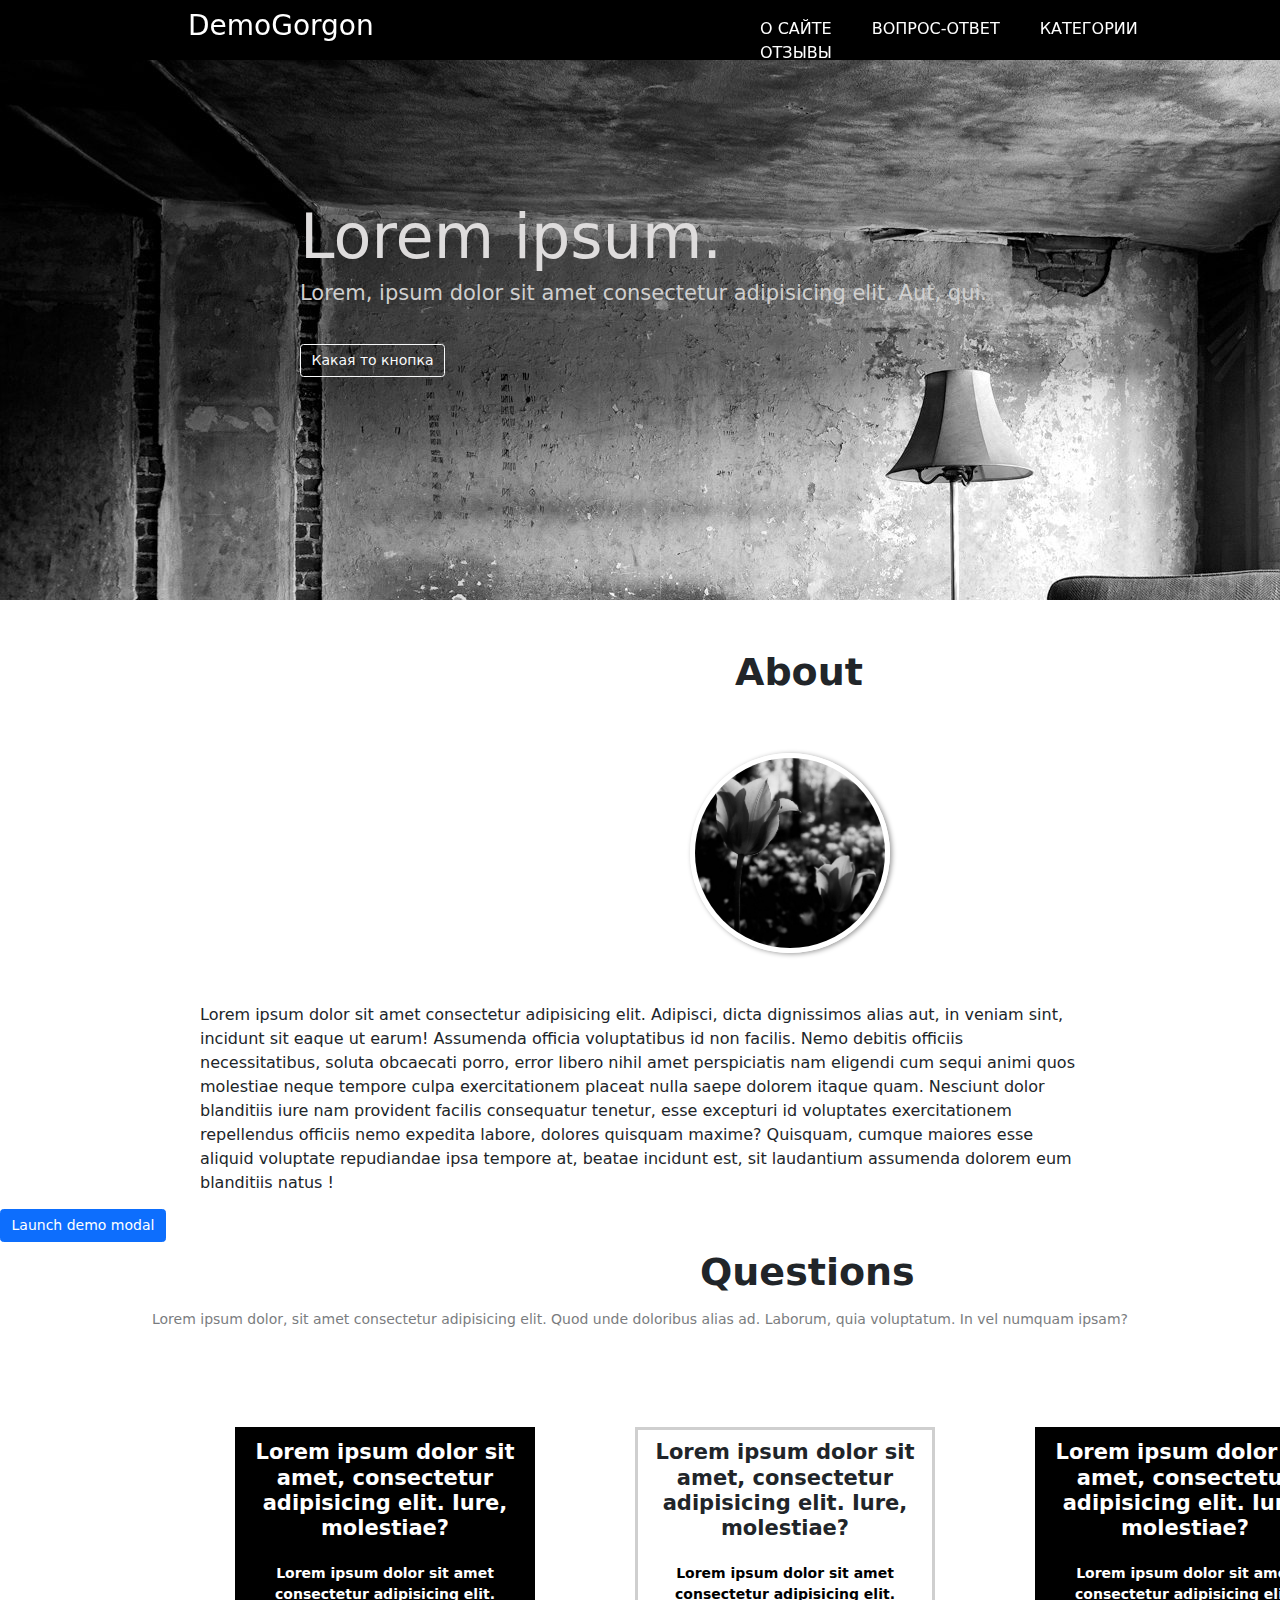
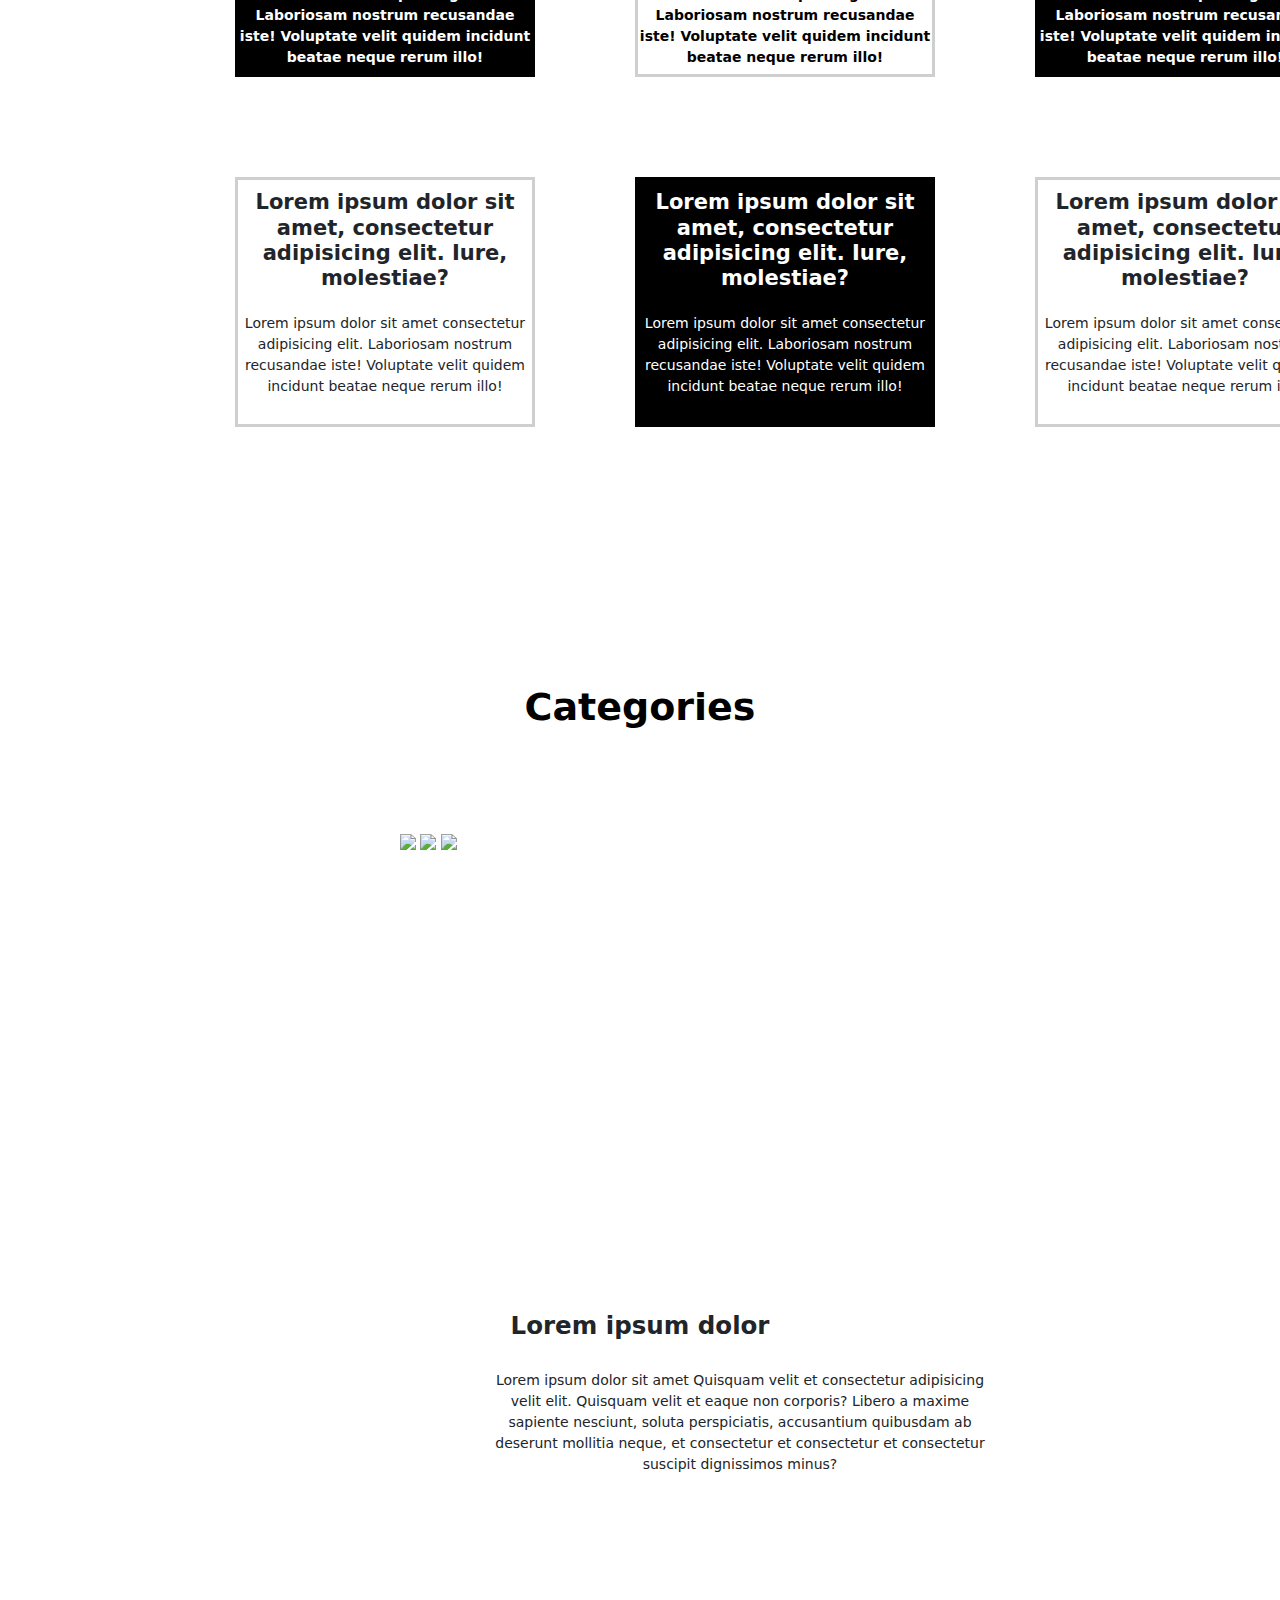
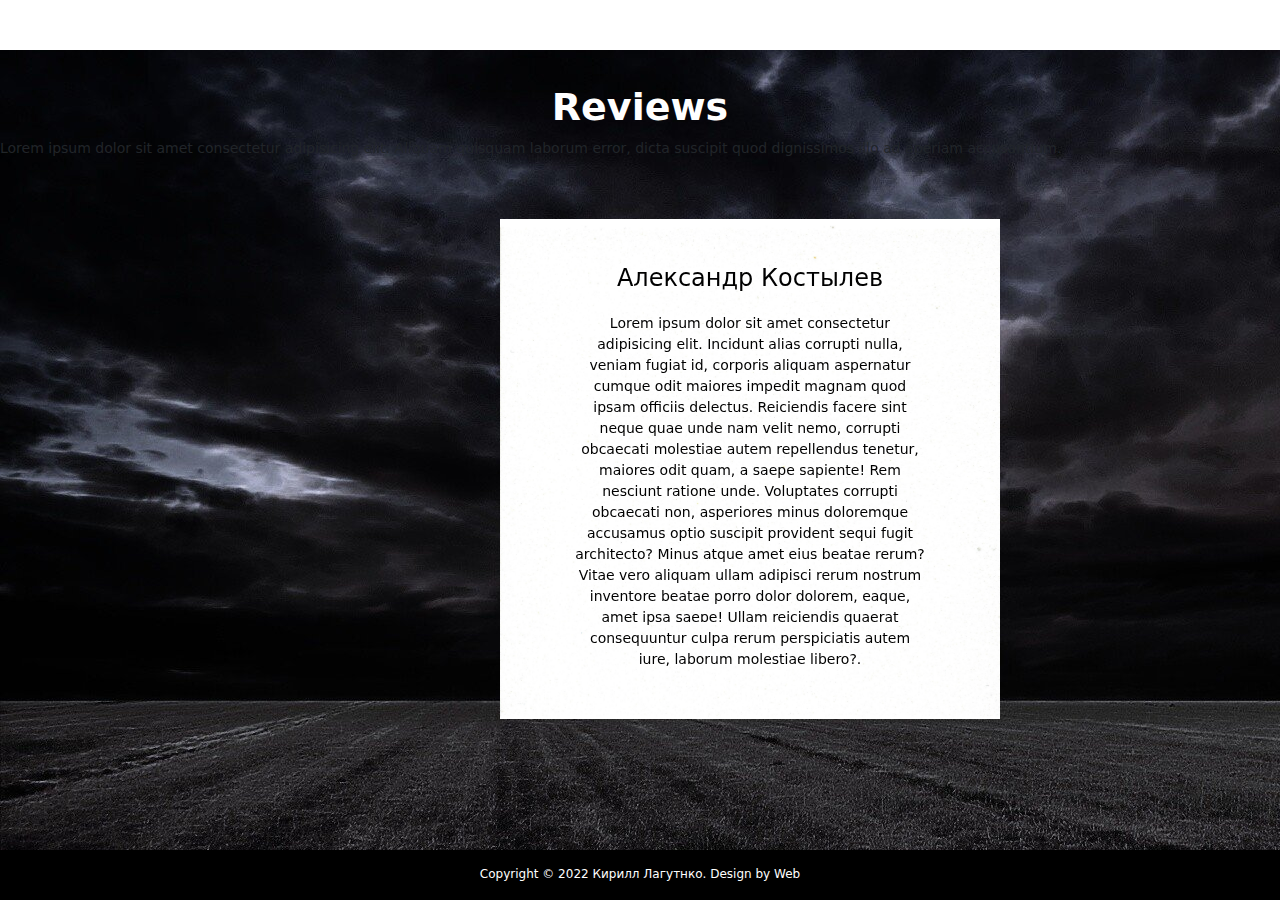
==== commit e4a196a6: "php вышел из чата" ====
--- a/src/index.html
+++ b/src/index.html
@@ -3,399 +3,274 @@
 <head>
 	<meta charset="UTF-8">
 	<meta name="viewport" content="width=device-width, initial-scale=1.0">
-	<title>Кирилл Лагутенко - Веб-разработчик</title>
-
+	<title>demo</title>
+
+	<link rel="stylesheet" type="text/css" href="css/style.css">
 	<link rel="stylesheet" type="text/css" href="css/reset.css">
-
-	<link rel="stylesheet" type="text/css" href="css/style.css"> 
-
-	<link  href="https://cdnjs.cloudflare.com/ajax/libs/fotorama/4.6.4/fotorama.css" rel="stylesheet">
-
-	<link rel="stylesheet" type="text/css" href="css/media.css">
-
 	<link rel="stylesheet" type="text/css" href="css/bootstrap.min.css">
-
-	<link rel="preconnect" href="https://fonts.googleapis.com">
-<link rel="preconnect" href="https://fonts.gstatic.com" crossorigin>
-<link href="https://fonts.googleapis.com/css2?family=Exo+2:wght@400;700&family=Lobster&family=Montserrat+Alternates:wght@500&display=swap" rel="stylesheet">
-
- <link
-    rel="stylesheet"
-    href="https://cdnjs.cloudflare.com/ajax/libs/animate.css/4.1.1/animate.min.css"
-  />
-
-	
-
-
-	
-
-
-
+	<link rel="" type="text/css" href="css/animate.min.css"> 
+
+	<!-- jQuery 1.8 or later, 33 KB -->
+<script src="https://ajax.googleapis.com/ajax/libs/jquery/1.11.1/jquery.min.js"></script>
+
+<!-- Fotorama from CDNJS, 19 KB -->
+<link  href="https://cdnjs.cloudflare.com/ajax/libs/fotorama/4.6.4/fotorama.css" rel="stylesheet">
+<script src="https://cdnjs.cloudflare.com/ajax/libs/fotorama/4.6.4/fotorama.js"></script>
 
 </head>
 
-
-
-
-<!-- Шапка сайта-->
-
-	<header>
+<header>
 		<nav>
-			
-			<div class="logo">Кирилл Лагутенко</div>
-				<div class="menu"><ul>
-					<li>
-						<a class="teleport" href="#aboutMe">Обо мне</a>
-					</li>
-
-					<li>
-						<a class="teleport" href="#services">Услуги</a>
-					</li>
-
-					<li>
-						<a class="teleport" href="#cases">Кейсы</a>
-					</li>
-
-					<li>
-						<a class="teleport" href="#priceT">Прайс</a>	
-					</li>
-
-					<li>
-						<a class="teleport" href="#reviews">Отзывы</a>	
-					</li>
-
-					<li>
-						<a class="teleport" href="#contackt">Контакты</a>		
-					</li>
-				</ul>
-			</div>	
-
-
-			<div class="menu_burger">
-  <button type="button" class="btn btn-info dropdown-toggle" data-bs-toggle="dropdown" aria-expanded="false">
-    Меню
+			<div class="logo">DemoGorgon</div>
+				<div class="menu">
+					<ul>
+						<li>
+							<a class="teleport" href="#About">О сайте</a>
+						</li>
+
+						<li>
+							<a class="teleport" href="#questions">Вопрос-ответ</a>
+						</li>
+
+						<li>
+							<a class="teleport" href="#categories">Категории</a>
+						</li>
+
+						<li>
+							<a class="teleport" href="#reviews">Отзывы</a>
+						</li>
+					</ul>
+				</div>
+		</nav>
+</header>
+
+<!-- Фронтальный блок -->
+
+<div class="first">
+			<div class="title__container">
+				<h1 class="animate__shakeX">Lorem ipsum.</h1>
+				<h4>Lorem, ipsum dolor sit amet consectetur adipisicing elit. Aut, qui.</h4>
+		    </div>
+	<div class="knopka">
+		<button type="button" class="btn btn-outline-light" data-bs-toggle="tooltip" data-bs-placement="bottom" title="Пшел нахуй отсюда">
+ 					 Какая то кнопка
+					</button>
+	</div>
+		</div>
+
+<!-- Второй блок. О сайте -->
+
+
+<div class="second" id="About">
+	<h2>About</h2>
+	<img src="img/chvetok.jpg" alt="" class="circle">
+	<p>Lorem ipsum dolor sit amet consectetur adipisicing elit. Adipisci, dicta dignissimos alias aut, in veniam sint, incidunt sit eaque ut earum! Assumenda officia voluptatibus id non facilis. Nemo debitis officiis necessitatibus, soluta obcaecati porro, error libero nihil amet perspiciatis nam eligendi cum sequi animi quos molestiae neque tempore culpa exercitationem placeat nulla saepe dolorem itaque quam. Nesciunt dolor blanditiis iure nam provident facilis consequatur tenetur, esse excepturi id voluptates exercitationem repellendus officiis nemo expedita labore, dolores quisquam maxime? Quisquam, cumque maiores esse aliquid voluptate repudiandae ipsa tempore at, beatae incidunt est, sit laudantium assumenda dolorem eum blanditiis natus	!</p>
+
+
+	<!-- Модальное окно -->
+	<!-- Button trigger modal -->
+<button type="button" class="btn btn-primary" data-bs-toggle="modal" data-bs-target="#exampleModal">
+	Launch demo modal
   </button>
-  <ul class="dropdown-menu">
-    <li><a class="dropdown-item" href="#aboutMe">Обо мне</a></li>
-    <li><a class="dropdown-item" href="#services">Услуги</a></li>
-    <li><a class="dropdown-item" href="#cases">Кейсы</a></li>
-    <li><a class="dropdown-item" href="#priceT">Прайс</a></li>
-    <li><a class="dropdown-item" href="#reviews">Отзывы</a></li>
-    <li><a class="dropdown-item" href="#contackt">Контакты</a></li>
-  </ul>
-</div>
-
-
-		</nav>
-	</header>
-
-<!-- Первый блок (Главный блок. Имя и картинки)-->
-
-		<div class="first">
-			<div class="title__container">
-				<h1>Привет <br> Я Кирилл Лагутенко</h1>
-				<h4>Фулл стек веб-разработчик</h4>
-				<button type="button" class="btn btn-outline-info">Обо мне</button>
-				<button type="button" class="btn btn-outline-info">Мои работы</button>
-		    </div>
-		</div>
-
-		
-
-<!-- Второй блок (Обо мне)-->
-
-		<div class="second" id="aboutMe">
-			<h2>Обо мне</h2>
-			<h4 class="element-animation">Lorem ipsum dolor, sit amet consectetur adipisicing elit. Fugiat provident voluptas cumque itaque quia qui esse harum commodi vitae distinctio amet non minus, accusantium blanditiis.<br> molestias nemo error ea culpa. Quas repellendus ex reprehenderit quibusdam quia mollitia velit officiis atque voluptates provident vero molestiae, vel sed, similique aliquam molestias omnis.</h4>
-			<button type="button" class="btn btn-outline-info">Скачать резюме</button>
-		</div>
-
-<!-- Тетий блок (Что я умею) -->
-	
-		<div class="three" id="services">
-			<h2 id="hello">Что я умею</h2>
-				
-
-		<div class="typeA">
-		 	<p>Веб дизайн</p>
-		</div>
-
-		<div class="typeB">
-			<p>Разработка</p>
-		</div>
-
-		<div class="typeC">
-			<p>CEO-оптимизация</p>
-		</div>
-
-		<div class="typeD">
-			<p>Маркетинг</p>
-		</div>
-
-
-			<div class="perviy">
-				<p class="element-animation">Lorem, ipsum dolor sit, amet <br>consectetur adipisicing <br>elit. Odio, doloremque?</p>
+  
+  <!-- Modal -->
+  <div class="modal fade" id="exampleModal" tabindex="-1" aria-labelledby="exampleModalLabel" aria-hidden="true">
+	<div class="modal-dialog">
+	  <div class="modal-content">
+		<div class="modal-header">
+		  <h5 class="modal-title" id="exampleModalLabel">Обратная связь</h5>
+		  <button type="button" class="btn-close" data-bs-dismiss="modal" aria-label="Close"></button>
+		</div>
+		<div class="modal-body" method="post">
+			<form action="php/test.php">
+				<div class="row mb-3">
+				  <label for="inputEmail3" class="col-sm-2 col-form-label">Email</label>
+				  <div class="col-sm-10">
+					<input type="email" name="user_email" required class="form-control" id="inputEmail3">
+				  </div>
+				</div>
+				<div class="row mb-3">
+				  <label for="inputPassword3" class="col-sm-2 col-form-label">Телефон</label>
+				  <div class="col-sm-10">
+					<input type="phone" name="user_phone" required class="form-control" id="inputTel">
+				  </div>
+				</div>
+				<fieldset class="row mb-3">
+				  <legend class="col-form-label col-sm-6 pt-0">Вы первый раз на этом сайте ?</legend>
+				  <div class="col-sm-6">
+					<div class="form-check">
+					  <input class="form-check-input" type="radio" name="radios" id="gridRadios1" value="option1" checked>
+					  <label class="form-check-label" for="gridRadios1">
+						Да
+					  </label>
+					</div>
+					<div class="form-check">
+					  <input class="form-check-input" type="radio" name="radios" id="gridRadios2" value="option2">
+					  <label class="form-check-label" for="gridRadios2">
+						Нет
+					  </label>
+					</div>
+					<!-- <div class="form-check disabled">
+					  <input class="form-check-input" type="radio" name="gridRadios" id="gridRadios3" value="option3" disabled>
+					  <label class="form-check-label" for="gridRadios3">
+						Third disabled radio
+					  </label> -->
+					</div>
+				  </div>
+				</fieldset>
+				<div class="row mb-3">
+				  <div class="col-sm-10 offset-sm-2">
+					<div class="form-check">
+					  <input class="form-check-input" name="check" type="checkbox" id="gridCheck1">
+					  <label class="form-check-label" for="gridCheck1">
+						Пользовательское соглашение 
+					  </label>
+					</div>
+				  </div>
+				</div>
+				<button type="submit" class="btn btn-primary">Отправить</button>
+			  </form>
+		</div>
+		<div class="modal-footer">
+		  <button type="button" class="btn btn-secondary" data-bs-dismiss="modal">Close</button>
+		  <button type="button" class="btn btn-primary">Save changes</button>
+		</div>
+	  </div>
+	</div>
+  </div>
+
+
+</div>
+
+
+
+<!-- Третий блок. Вопрос-ответ -->
+
+<div class="questions" id="questions">
+	<h2>Questions</h2>
+	<h6>Lorem ipsum dolor, sit amet consectetur adipisicing elit. Quod unde doloribus alias ad. Laborum, quia voluptatum. In vel numquam ipsam?</h4>
+
+		<!-- Первая карточка -->
+
+		<div class="firstBlock">
+			<h4>Lorem ipsum dolor sit amet, consectetur adipisicing elit. Iure, molestiae?</h4>
+			<p>Lorem ipsum dolor sit amet consectetur adipisicing elit. Laboriosam nostrum recusandae iste! Voluptate velit quidem incidunt beatae neque rerum illo!</p>
+		</div>
+
+		<!-- Вторая карточка -->
+
+		<div class="secondBlock">
+			<h4>Lorem ipsum dolor sit amet, consectetur adipisicing elit. Iure, molestiae?</h4>
+			<p>Lorem ipsum dolor sit amet consectetur adipisicing elit. Laboriosam nostrum recusandae iste! Voluptate velit quidem incidunt beatae neque rerum illo!</p>
+		</div>
+
+		<!-- Третья карточка -->
+
+		<div class="thirdBlock">
+			<h4>Lorem ipsum dolor sit amet, consectetur adipisicing elit. Iure, molestiae?</h4>
+			<p>Lorem ipsum dolor sit amet consectetur adipisicing elit. Laboriosam nostrum recusandae iste! Voluptate velit quidem incidunt beatae neque rerum illo!</p>
+		</div>
+
+		<!-- Четвертая карточка -->
+
+		<div class="FourthBlock">
+			<h4>Lorem ipsum dolor sit amet, consectetur adipisicing elit. Iure, molestiae?</h4>
+			<p>Lorem ipsum dolor sit amet consectetur adipisicing elit. Laboriosam nostrum recusandae iste! Voluptate velit quidem incidunt beatae neque rerum illo!</p>
+		</div>
+
+		<!-- Пятая карточка -->
+
+		<div class="fifthBlock">
+			<h4>Lorem ipsum dolor sit amet, consectetur adipisicing elit. Iure, molestiae?</h4>
+			<p>Lorem ipsum dolor sit amet consectetur adipisicing elit. Laboriosam nostrum recusandae iste! Voluptate velit quidem incidunt beatae neque rerum illo!</p>
+		</div>
+
+		<!-- Шестая карточка -->
+
+		<div class="sixthBlock">
+			<h4>Lorem ipsum dolor sit amet, consectetur adipisicing elit. Iure, molestiae?</h4>
+			<p>Lorem ipsum dolor sit amet consectetur adipisicing elit. Laboriosam nostrum recusandae iste! Voluptate velit quidem incidunt beatae neque rerum illo!</p>
+		</div>
+
+</div>
+
+<div class="categories" id="categories">
+	<h2>Categories</h2>
+
+	<!-- Add images to <div class="fotorama"></div> -->
+
+		<div class="fotorama">
+			<img src="https://i.ytimg.com/vi/rUZCmyGJLzo/maxresdefault.jpg">
+			<img src="https://i.pinimg.com/originals/88/3a/18/883a187b70db23b0987fd4ce0d833015.jpg">
+			<img src="http://science-lakes.com/images/img_1011459198.jpg">
+  		</div>
+
+	<h3>Lorem ipsum dolor</h3>
+	<p>Lorem ipsum dolor sit amet Quisquam velit et consectetur adipisicing velit elit. Quisquam velit et eaque non corporis? Libero a maxime sapiente nesciunt, soluta perspiciatis, accusantium quibusdam ab deserunt mollitia neque, et consectetur et consectetur et consectetur suscipit dignissimos minus?</p>
+
+</div>
+
+<div class="reviews" id="reviews">
+	<h2>Reviews</h2>
+		<p>Lorem ipsum dolor sit amet consectetur adipisicing elit. Aliquam quisquam laborum error, dicta suscipit quod dignissimos illo ad aperiam accusantium.</p>
+
+	<div id="carouselExampleCaptions" class="carousel slide" data-bs-ride="carousel">
+		<div class="carousel-indicators">
+		  <button type="button" data-bs-target="#carouselExampleCaptions" data-bs-slide-to="0" class="active" aria-current="true" aria-label="Slide 1"></button>
+		  <button type="button" data-bs-target="#carouselExampleCaptions" data-bs-slide-to="1" aria-label="Slide 2"></button>
+		  <button type="button" data-bs-target="#carouselExampleCaptions" data-bs-slide-to="2" aria-label="Slide 3"></button>
+		</div>
+		<div class="carousel-inner">
+		  <div class="carousel-item active">
+			<img src="img/belii.jpg" class="d-block w-100" alt="...">
+			<div class="carousel-caption d-none d-md-block">
+			  <h5>Александр Костылев</h5>
+			  <p>Lorem ipsum dolor sit amet consectetur adipisicing elit. Incidunt alias corrupti nulla, veniam fugiat id, corporis aliquam aspernatur cumque odit maiores impedit magnam quod ipsam officiis delectus. Reiciendis facere sint neque quae unde nam velit nemo, corrupti obcaecati molestiae autem repellendus tenetur, maiores odit quam, a saepe sapiente! Rem nesciunt ratione unde. Voluptates corrupti obcaecati non, asperiores minus doloremque accusamus optio suscipit provident sequi fugit architecto? Minus atque amet eius beatae rerum? Vitae vero aliquam ullam adipisci rerum nostrum inventore beatae porro dolor dolorem, eaque, amet ipsa saepe! Ullam reiciendis quaerat consequuntur culpa rerum perspiciatis autem iure, laborum molestiae libero?.</p>
 			</div>
-
-			<div class="vtoroi">
-				<p class="element-animation">Lorem, ipsum dolor sit<br> amet consectetur adipisicing<br> elit. Omnis, perferendis?</p>
+		  </div>
+		  <div class="carousel-item">
+			<img src="img/belii.jpg" class="d-block w-100" alt="...">
+			<div class="carousel-caption d-none d-md-block">
+			  <h5>Денис Шарипов</h5>
+			  <p>Lorem ipsum dolor sit amet, consectetur adipisicing elit. Ipsa, recusandae. Mollitia culpa veritatis deleniti, facere, ullam maxime tempore id itaque, nisi voluptatem illum. Unde odio laudantium nemo inventore libero eveniet voluptatibus quo, facilis quia recusandae dolorum architecto repellendus non possimus aliquid nam, cum dolor explicabo neque laborum officiis sed impedit?</p>
 			</div>
-
-			<div class="tretyi">
-				<p class="element-animation">Lorem ipsum dolor sit<br> amet consectetur adipisicing<br> elit. Impedit, cupiditate.</p>
+		  </div>
+		  <div class="carousel-item">
+			<img src="img/belii.jpg" class="d-block w-100" alt="...">
+			<div class="carousel-caption d-none d-md-block">
+			  <h5>Илья Залутский</h5>
+			  <p>Lorem ipsum dolor sit amet consectetur adipisicing elit. Molestias quam odit totam velit deserunt unde iusto eos voluptatibus autem nam ex obcaecati non voluptas cum eaque, exercitationem, natus mollitia repudiandae soluta sed quos ea aut consectetur accusamus! Quos ut porro maxime natus nostrum! Minus quasi nisi asperiores voluptas ipsam fuga laudantium iste accusamus molestiae distinctio obcaecati ad tenetur ducimus rerum tempora, quas deleniti eos ratione, quam repudiandae? Error, similique commodi.</p>
 			</div>
-
-			<div class="chetvertiy">
-				<p class="element-animation">Lorem ipsum dolor, sit<br> amet consectetur adipisicing <br>elit. Ipsam, consectetur.</p>
-			</div>
-
-
-
-		</div>
-
-<!-- Четвертый блок (Кейсы) -->
-
-		<div class="case" id="cases">
-			<h2>Кейсы</h2>
-				<p>Lorem ipsum dolor sit amet, consectetur adipisicing elit. Nostrum, voluptatibus? Perferendis, alias animi quidem nisi.</p>
-
-<!-- какая то бешенная карусель -->
-
-<div class="fotorama">
-  <img src="https://s.fotorama.io/1.jpg">
-  <img src="https://s.fotorama.io/2.jpg">
-  <img src="https://cdn.fishki.net/upload/post/201505/05/1523627/priroda-sahalina-yuriy-podsevalov0015.jpg">
-</div>
-
-</div>
-
-
-			<div class="client">
-				<h3>CLIENT</h2>
-					<p>Какая-то компания</p>
-			</div>		
-
-				<div class="website">
-					<h3>WEBSITE</h3>
-						<p>https:/www/kto/to/tam</p>
-							<button type="button" class="btn btn-outline-info">VISIT LIVE SITE</button>
- 				</div>
-
- 					<div class="nameProjeckt">
- 						<h3>Название проекта</h3>
- 					</div>	
-
- 					<div class="combo">
- 						<p>Lorem ipsum dolor sit amet consectetur adipisicing elit. Iusto autem ad, dolorem<br> distinctio ab sint aperiam, earum saepe illo deleniti, minus praesentium<br> accusantium iure porro fugit aliquam rerum, sequi sunt.</p>
- 					</div>
-		</div>
-
-
-
-<!--Пятый кейс (Расчет стоимости)  -->
-
-		<div class="moneyblock" id="priceT">
-			<h2>Расчет стоимости</h2>
-
-		<div class="firstPoint">
-			<h3>Тип сайта</h3>
-			<select id="select1" class="form-select" aria-label="Default select example">
-  				<option selected></option>
-  				<option value="2000">Одностраничный</option>
-  				<option value="4000">Многостраничный</option>
-  				<option value="10000">Интернет-магазин</option>
-			</select>
-		</div>
-
-		<div class="secondPoint">
-			<h3>Дизайн</h3>
-			<select id="select2" class="form-select" aria-label="Default select example">
-  				<option selected></option>
-  				<option value="1.5">Ваш дизайн</option>
-  				<option value="3">Индивидуальный дизайн</option>
-  				<option value="1">Без дизайна</option>
-			</select>
-		</div>
-
-		<div class="theePoint">
-			<h3>Адаптивность</h3>
-			<select id="select3" class="form-select" aria-label="Default select example">
-  				<option selected></option>
-  				<option value="1000">Не адаптивный</option>
-  				<option value="4000">Адаптация под мобильные устройства</option>
-  				<option value="3000">Адаптивный</option>
-			</select>
-		</div>
-
-		<div class="sroki">
-			<h3>Сроки</h3>
-				<p>0</p>
-		</div>
-
-		<div class="textSum">
-			<h3>Стоимость</h3>
-				<p>0</p>
-		</div>
-				
-		</div>
-
-		<!-- Button trigger modal -->
-<div class="taSamayaKnopka">
-	<button type="button" class="btn btn-outline-info" data-bs-toggle="modal" data-bs-target="#staticBackdrop">
-  		Вам понравится
-	</button>
-</div>
-
-<!-- Modal -->
-
-	<div class="modal fade" id="staticBackdrop" data-bs-backdrop="static" data-bs-keyboard="false" tabindex="-1" aria-labelledby="staticBackdropLabel" aria-hidden="true">
-  		<div class="modal-dialog">
-    		<div class="modal-content">
-     			<div class="modal-header">
-        			<h5 class="modal-title" id="staticBackdropLabel">Специальное предложение</h5>
-        				<button type="button" class="btn-close" data-bs-dismiss="modal" aria-label="Close"></button>
-    </div>
-    
-
-      <div class="modal-body">
-        <a>При заказе от 15000 рублей , обслуживание сайта бесплатное целый месяц !</a>
-      </div>
-
-    <div class="modal-footer">
-        <button type="button" class="btn btn-outline-dark" data-bs-dismiss="modal">Закрыть</button>
-        <!-- <button type="button" class="btn btn-primary">Understood</button> -->
-     </div>
-    </div>
-  </div>
-</div>
-
-<!-- Шестой блок (Статистика)  -->
-
-		<div class="textUnderSix">
-			<h2>немного статистики</h2>
-		
-			<div class="A">
-				<p class="element-animation">1</p>
-			</div>
-
-				<div class="b">
-					<p class="element-animation">2</p>
-				</div>
-
-					<div class="c">
-						<p class="element-animation">90</p>
-					</div>
-
-						<div class="d">
-							<p class="element-animation">4</p>
-						</div>
-
-
-
-			
-			<div class="myStatCLient">
-				<P>счастливых клиентов</P>
-			</div>
-
-			<div class="myStatCLientTwo">
-				<p>часов работы</p>
-			</div>
-
-			<div class="myStatCLientTree">
-				<p>проектов завершено</p>
-			</div>
-
-			<div class="myStatCLientFour">
-				<p>наград получено</p>
-			</div>
-
-				<!-- <ul>
-					<li>счастливых клиентов</li>
-					<li>часов работы</li>
-					<li>проектов завершено</li>
-					<li>наград получено</li>
-				</ul> -->
-
-			
-		
-		</div>
-
-
-<!--Седьмой блок (Отзывы)  -->
-
-		<!-- <div class="reviews" id="reviews">
-			<h2>Отзывы</h2>
-			<p class="element-animation">Lorem ipsum dolor sit amet consectetur adipisicing, elit. Vero corporis hic impedit omnis debitis, sequi tempora non quae autem, maiores.</p>
-
-			<div class="underR">
-				<h3 class="element-animation"><i> Михаил, Ген директор ПАО "Газпром"</i></h3>
-			</div>
-
-		</div>
- -->
-
-
-
-  
-
-
-
-
-<!-- Восьмой блок (Контакты) -->
-
-	
-		<div class="contackt" id="contackt">
-			<h2>Мои контакты</h2>
-			<p>Lorem ipsum dolor sit, amet consectetur adipisicing elit. Culpa, officia!</p>
-
-			<div class="underContackt">
-				<ul>
-					<li>iLoveWebDevelopment@gmail.com</li>
-					<li>+7-999-999-99-99</li>
-				</ul>
-			</div>
-
-				<div class="nadpis">
-					<h3>Оставьте мне сообщение</h3>
-				</div>
-
-				<!-- поля для заполнения  -->
-
-				<div class="input-group">
-  					<span class="input-group-text">Ваше имя</span>
-  					<input type="text" aria-label="First name" class="form-control">
-				</div>
-
-				<div class="mb-3">
-  					<label for="exampleFormControlInput1" class="form-label">Email address</label>
- 					 <input type="email" class="form-control" id="exampleFormControlInput1" placeholder="name@example.com">
-				</div>
-
-				<div class="mb-3">
-  					<label for="exampleFormControlTextarea1" class="form-label"></label>
-  					<textarea class="form-control" id="exampleFormControlTextarea1" rows="3"></textarea>
-				</div>
-
-				<button type="button" class="btn btn-outline-info">Отправить</button>
-
-		</div>
-
-		<div class="footer">
-			<p>Copyright © 2022 Кирилл Лагутнко. Design by Web</p>
-		</div>
-
-
-	<h2></h2>
-
- 	<script src="js/jquery-3.6.0.min.js"></script>
-	<script src="https://cdnjs.cloudflare.com/ajax/libs/fotorama/4.6.4/fotorama.js"></script>
+		  </div>
+		</div>
+		<button class="carousel-control-prev" type="button" data-bs-target="#carouselExampleCaptions"  data-bs-slide="prev">
+		  <span class="carousel-control-prev-icon" aria-hidden="true"></span>
+		  <span class="visually-hidden">Предыдущий</span>
+		</button>
+		<button class="carousel-control-next" type="button" data-bs-target="#carouselExampleCaptions"  data-bs-slide="next">
+		  <span class="carousel-control-next-icon" aria-hidden="true"></span>
+		  <span class="visually-hidden">Следующий</span>
+		</button>
+	  </div>
+
+
+</div>
+
+<!-- Подвал сайта -->
+
+<div class="footer">
+	<p>Copyright © 2022 Кирилл Лагутнко. Design by Web</p>
+</div>
+
+
+
+
+	<script src="js/jquery-3.6.0.min.js"></script>
+	<script src="js/maskedinput.min.js"></script>
+	<script src="js/wow.min.js"></script>
+	<script>new WOW().init();</script>
 	<script src="js/myscript.js"></script>
 	<script src="js/bootstrap.bundle.js"></script>
-
-
-
-
-
-
+  
 </body>
 </html>--- a/src/css/style.css
+++ b/src/css/style.css
@@ -1,21 +1,43 @@
-body{
-	/*font-family: Arial, sans-serif;*/
-	
-	font-family: 'Exo 2', sans-serif;
-font-family: 'Lobster', cursive;
-font-family: 'Montserrat Alternates', sans-serif;
-}
-/*шапка сайта*/
+  body{
+	font-family: Arial, sans-serif;
+}
+
+ @font-face {
+	font-family: "MB-EvilGhost";
+	font-style: normal;
+	font-weight: 400;
+	/* Браузер сначала попробует найти шрифт локально */
+	src: local("MB-EvilGhost"),
+		 /* Если не получилось, загрузит woff2 */
+		 url("/fonts/roboto.woff2") format("woff2"),
+		 /* Если браузер не поддерживает woff2, загрузит woff */
+		 url("/fonts/roboto.woff") format("woff");
+  } 
+
+  @font-face {
+	font-family: 'Conv_MB-EvilGhost_Font';
+	src: url('../fonts/MB-EvilGhost_Font.eot');
+	src: local('☺'), url('../fonts/MB-EvilGhost_Font.woff') format('woff'), url('fonts/MB-EvilGhost_Font.ttf') format('truetype'), url('fonts/MB-EvilGhost_Font.svg') format('svg');
+	font-weight: normal;
+	font-style: normal;
+}
+  
 
 
 nav{
 	width: 100%;
 	height: 60px;
-	background: #008c9e;
+	background: black;
 	position: fixed;
 	z-index: 3;
 }
 
+.menu a {
+	color: white;
+	text-decoration: none;
+}
+
+/* MB-EvilGhost */
 
 .logo{
 	color: #fff;
@@ -23,7 +45,6 @@
 	margin-left: 188px;
 	padding-top: 5px;
 }
-
 
 .menu {
 	float: left;
@@ -43,459 +64,320 @@
 	text-decoration: none; 
 }
 
-
-a.teleport {
+/* Фронтальный блок */
+
+.first {
+	background: url(../img/vira.jpg)fixed;
+	height: 600px;
+	width: 100%;
+}
+
+.first h1 {
+	padding-top: 200px;
+	padding-left: 300px;
+	font-size: 62px;
+	color: #dedcdc;
+}
+
+.first h4 {
+	padding-left: 300px;
+	color: #cfcfcf;
+}
+
+.knopka{
+	padding-left: 300px;
+	padding-top: 30px;
+}
+
+/* О сайте */
+
+.second {
+	height: 600px;
+	width: 100%;
+}
+
+.second h2{
+	margin-left: 735px;
+	margin-top: 50px;
+	font-size: 38px;
+	font-weight: 700;
+}
+
+.second p{
+	margin-top: 50px;
+	margin-left: 200px;
+	margin-right: 200px;
+	font-size: 16px;
+	font-weight: 500;
+}
+
+.circle {
+	margin-top: 50px;
+	margin-left: 690px;
+	height: 200px;
+	width: 200px;
+	border-radius: 50%;  /* Скругление углов изображения */
+    border: 5px solid #fff; /* Цвет и ширину рамки */
+    box-shadow: 2px 1px 5px #999999; /* Цвет и размер тени */
+}
+
+/* Вопрос-ответ */
+
+.questions {
+	width: 100%;
+	height: 1000px;
+}
+
+.questions h2{
+	margin-left: 700px;
+	margin-top:0px;
+	font-size: 38px;
+	font-weight: 700;
+}
+
+.questions h6{
+	text-align: center;
+	margin-top: 15px;
+	opacity: 0.6;
+}
+
+/* Стили для самих карточек */
+
+.firstBlock { 		/*Первая карточка*/
+	border: 3px solid #000000;
+	background-color: #000000;
+	width: 300px;
+	height: 250px;
+	margin-top: 100px;
+	margin-left: 235px;
+}
+
+.firstBlock h4 {
+	margin-top: 10px;
+	font-size: 21px;
+	font-weight: bold;
+	color: #fff;
+	text-align: center;
+}
+
+.firstBlock p {
+	font-weight: 600;
+	color: #fff;
+	padding-top: 15px;
+	text-align: center;
+}
+
+.secondBlock { 		/*Вторая карточка*/
+	border: 3px solid #cfcfcf;
+	width: 300px;
+	height: 250px;
+	margin-top: -250px;
+	margin-left: 635px;
+}
+
+.secondBlock h4 {
+	margin-top: 10px;
+	font-size: 21px;
+	font-weight: bold;
+	text-align: center;
+}
+
+.secondBlock p {
+	font-weight: 600;
+	color: rgb(0, 0, 0);
+	padding-top: 15px;
+	text-align: center;
+}
+
+.thirdBlock {		/*Третья карточка*/
+	border: 3px solid #000000;
+	background-color: #000000;
+	width: 300px;
+	height: 250px;
+	margin-top: -250px;
+	margin-left: 1035px; 
+}
+
+.thirdBlock h4 {
+	margin-top: 10px;
+	font-size: 21px;
+	text-align: center;
+	font-weight: bold;
+	color: #fff;
+}
+
+.thirdBlock p {
+	font-weight: 600;
+	color: #fff;
+	padding-top: 15px;
+	text-align: center;
+}
+
+
+.FourthBlock {		/* Четвертая карточка*/
+	border: 3px solid #cfcfcf;
+	width: 300px;
+	height: 250px;
+	margin-top: 100px;
+	margin-left: 235px;
+}
+
+.FourthBlock h4 {
+	margin-top: 10px;
+	font-size: 21px;
+	text-align: center;
+	font-weight: bold;
+}
+
+.FourthBlock p {
+	text-align: center;
+	padding-top: 15px;
+}
+
+.fifthBlock {		/* Пятая карточка*/
+	border: 3px solid #000000;
+	background-color: #000000;
+	width: 300px;
+	height: 250px;
+	margin-top: -250px;
+	margin-left: 635px;
+}
+
+.fifthBlock h4 {
+	margin-top: 10px;
+	font-size: 21px;
+	text-align: center;
+	font-weight: bold;
+	color: #fff;
+}
+
+.fifthBlock p {
+	color: #fff;
+	padding-top: 15px;
+	text-align: center;
+}
+
+.sixthBlock {		/* Шестая карточка*/
+	border: 3px solid #cfcfcf;
+	width: 300px;
+	height: 250px;
+	margin-top: -250px;
+	margin-left: 1035px; 
+}
+
+.sixthBlock h4 {
+	margin-top: 10px;
+	font-size: 21px;
+	text-align: center;
+	font-weight: bold;
+}
+
+.sixthBlock p {
+	text-align: center;
+	padding-top: 15px;
+}
+
+/* Категории */
+
+.categories {
+	/* background: url(../img/sky.jpg)fixed; */
+	width: 100%;
+	height: 1000px;
+}
+
+.categories h2 {
+	text-align: center;
+	font-weight: 700;
+	font-size: 38px;
+	padding-top: 35px;
+	color: rgb(0, 0, 0);
+}
+
+.fotorama {			/* Слайдер */
+	height: 700px;
+	width: 700px;
+	margin-left: 400px;
+	margin-top: 100px;
+}
+
+.categories h3 {
+	text-align: center;	
+	font-weight: 700;
+	margin-top: -220px;
+}
+
+.categories p {
+	width: 500px;
+	text-align: center;
+	font-weight: 500;
+	margin-left: 490px;
+	margin-top: 30px;
+}
+
+/* Блок с отзывами */
+
+.reviews {
+	background: url(../img/ripovo.jpg)0px -200px;
+	height: 800px;
+	width: 100%;
+}
+
+
+
+
+.reviews h2 {
+	text-align: center;
+	font-weight: 700;
+	font-size: 38px;
+	padding-top: 35px;
 	color: white;
-	text-decoration: none;
-}
-
-
-.btn-group{
-	display: none;
-	}
-
-
-.menu_burger{
-	padding-left: 800px;
-	margin-top: -35px;
-}
-
-
-/*Первый блок (Главный блок. Имя и картинки)*/
-
-
-.first{
-	background: url(../img/art3.png)900px 200px /auto 60% no-repeat;
-	/*url(../img/wood-gb6c6a11ae_1920.jpg) center/cover fixed;*/
-	width: 100%;
-	height: 750px;
-	background-color: #fff;
-	-webkit-box-shadow: 0px -13px 5px -4px rgba(34, 60, 80, 0.17) inset;
-	-moz-box-shadow: 0px -13px 5px -4px rgba(34, 60, 80, 0.17) inset;
-	box-shadow: 0px -13px 5px -4px rgba(34, 60, 80, 0.17) inset;
-	
-}
-
-
-.title__container{
-	float: left;
-	margin: 290px 0px 0px 245px;
-	color: #0093a1;
-	text-align: center;
-}
-
-
-.title__container h1 {
-	font-size: 60px;
-	font-weight: bold;
-}
-
-
-.title__container h4 {
-	margin-top: 30px;
-	font-size: 22px;
-}
-
-
-.title__container button {
-	font-size: 16px;
-	margin-top: 30px;
-	margin-left: 10px;
-	
-}
-
-
-/*Второй блок (Обо мне)*/
-
-
-.second {
-	background: url(../img/prog.png)600px 150px/auto 50% no-repeat;
-	width: 100%;
-	height: 500px;
-	z-index: 3;
-}
-
-
-.second h2 {
+}
+
+/* .reviews  {
+	height: 700px;
+	width: 700px;
+	margin-left: 400px;
+	margin-top: 100px;
+} */
+
+/*  Стили для слайдера отзывов */
+
+#carouselExampleCaptions {
 	margin-top: 60px;
-	font-size: 28px;
-	text-align: center;
-	text-transform: uppercase;
-	color: #0093a1;
-	
-}
-
-
-.second h4 {
-	text-align: center;
-	font-size: 14px;
-	margin-top: 60px;
-}
-
-
-.second button {
-	text-align: center;
-	margin-left: 699px;
-	margin-top: 300px;
-}
-
-
-/*Тетий блок (Что я умею)*/
-
-
-.three {
-	background: url(../img/граммофон.png)1260px 200px /auto 10% no-repeat,
-				url(../img/ракета.png)980px 200px /auto 10% no-repeat,
-				url(../img/знак.png)615px 200px /auto 10% no-repeat,
-				url(../img/ноут.png)300px 200px /auto 10% no-repeat,
-				url(../img/kartinkafona.jpg)0px 0px /auto 100% no-repeat fixed;
-	width: 100%;
-	height: 450px;
-	-webkit-box-shadow: 0px 17px 11px -5px rgba(34, 60, 80, 0.27) inset;
-	-moz-box-shadow: 0px 17px 11px -5px rgba(34, 60, 80, 0.27) inset;
-	box-shadow: 0px 17px 11px -5px rgba(34, 60, 80, 0.27) inset;
-}
-
-
-.three h2 {
-	padding-top: 50px;
-	font-size: 28px;
-	text-align: center;
-	text-transform: uppercase;	
-	color: #0093a1;
-}
-
-
-/*подзаголовки*/
-
-
-.typeA p {
-	margin-top: 190px;
-	margin-left: 270px;
+	margin-left: 500px;
+	width: 500px;
+	height: 430px;
+}
+
+#carouselExampleCaptions h5 {
+	color: black;
 	font-size: 24px;
-	color: #0093a1;
-}
-
-
-.typeB p {
-	margin-top: -50px;
-	margin-left: 580px;
-	font-size: 24px;
-	color: #0093a1;
-}
-
-
-.typeC p {
-	margin-top: -50px;
-	margin-left: 890px;
-	font-size: 24px;
-	color: #0093a1;
-}
-.typeD p {
-	margin-top: -50px;
-	margin-left: 1220px;
-	font-size: 24px;
-	color: #0093a1;
-}
-/*текст под мини-заголовками*/
-.perviy p {
-	margin-top: 30px;
-	margin-left: 260px;
-}
-.vtoroi p {
-	margin-top: -77px;
-	margin-left: 570px;
-}
-.tretyi p {
-	margin-top: -77px;
-	margin-left: 900px;
-}
-.chetvertiy p {
-	margin-top: -77px;
-	margin-left: 1220px;
-}
-/*Четвертый блок (Кейсы)*/
-.case {
-	background: 
-				/*url(../img/fonka.png)0px 200px /auto 75% no-repeat;*/
-	width: 100%;
-	height: 850px;
-}
-.case h2 {
-	padding-top: 50px;
-	font-size: 28px;
-	text-align: center;
-	text-transform: uppercase;
-	color: #0093a1;
-}
-.case p {
-	text-align: center;
-	padding-top: 50px;
-	text-transform: uppercase;
-}
-/*надписи под картинкой кейсов*/
-.client h3 {
-	margin-top: -180px;
-	padding-left: 300px;
-	color: #00687f;
-}
-.client p {
-	margin-left: 265px;
-	margin-top: -10px;
-}
-.website h3 {
-	padding-top: -100px;
-	padding-left: 300px;
-	color: #00687f;
-}
-.website p {
-	margin-left: 265px;
-	margin-top: 10px;
-}
-.nameProjeckt h3 {
-	padding-left: 800px;
-	margin-top: -165px ;
-	color: #00687f;
-}
-.combo p {
-	padding-left: 678px;
-	margin-top: 0px;
-}
-.website button {
-	margin-left: 300px;
-	margin-top: 100px;
-}
-
-
-
-/*Пятый кейс (Расчет стоимости)*/
-.moneyblock {
-	background: url(../img/wing.png)1200px 270px /auto 30% no-repeat,
-				url(../img/cerkon.png)100px 240px /auto 35% no-repeat;
-	/*background-color: rgb(247, 247,247);*/
-	
-}
-.moneyblock h2 {
-	padding-top: 100px;
-	font-size: 28px;
-	text-align: center;
-	text-transform: uppercase;
-	color: #0093a1;
-}
-.firstPoint {
-	padding-left: 400px;
-	padding-right: 400px;
-	padding-top: 50px;
-}
-.secondPoint {
-	padding-left: 400px;
-	padding-right: 400px;
-	padding-top: 50px;
-}
-.theePoint {
-	padding-left: 400px;
-	padding-right: 400px;
-	padding-top: 50px;
-}
-.sroki h3 {
-	padding-top: 50px;
-	padding-left: 402px;
-}
-.sroki p {
-	padding-left: 1110px;
-	margin-top: -30px;
-	font-weight: 800;
-	font-size: 22px;
-}
-.textSum h3 {
-	padding-top: 10px;
-	padding-left: 402px;
-}
-/*.textSum p {
-	padding-left: 1110px;
-	margin-top: -30px;
-	font-weight: 800;
-	font-size: 22px;
-}*/
-
-.textSum p {
-	margin-left: 400px;
-}
-
-
-.taSamayaKnopka {
-	padding-left: 400px;
-}
-
-
-.modal-header h5{
-	padding-left: 110px;
-}
-
-/*Шестой блок (Статистика)*/
-.textUnderSix {
-	background: url(../img/фон.jpg)0px 0px /cover no-repeat;
-	height: 400px;
-	width: 100%;
-}
-.textUnderSix h2 {
-	padding-top: 80px;
-	font-size: 28px;
-	text-align: center;
-	text-transform: uppercase;
-	color: #0093a1;
-}
-.A p {
-	padding-left: 1250px;
-	padding-top: 150px;
-	font-weight: bold;
-	font-size: 24px;
-}
-.b p {
-	padding-left: 900px;
-	margin-top: -45px;
-	font-weight: bold;
-	font-size: 24px;
-}
-.c p {
-	font-weight: bold;
-	font-size: 24px;
-	padding-left: 600px;
-	margin-top: -50px;
-}
-.d p {
-	font-weight: bold;
-	font-size: 24px;
-	padding-left: 300px;
-	margin-top: -50px;	
-}
-.myStatCLient p {
-	color: black;
-	font-size: 16px;
-	text-transform: uppercase;
-	font-weight: bold;
-	margin-left: 200px;
-}
-.myStatCLientTwo p {
-	color: black;
-	font-size: 16px;
-	text-transform: uppercase;
-	font-weight: bold;
-	margin-left: 560px;	
-	margin-top: -35px;
-}
-.myStatCLientTree p {
-	color: black;
-	font-size: 16px;
-	text-transform: uppercase;
-	font-weight: bold;
-	margin-left: 820px;	
-	margin-top: -37px;
-}
-.myStatCLientFour p {
-	color: black;
-	font-size: 16px;
-	text-transform: uppercase;
-	font-weight: bold;
-	margin-left: 1190px;
-	margin-top: -40px;
-}
-/*.textUnderSix li{
-	float: left;
-	color: black;
-	font-size: 16px;
-	text-transform: uppercase;
-	margin-left: 160px;
-	font-weight: bold;
-	color: black;
-}*/
-/*Седьмой блок (Отзывы)*/
-/*.reviews {
-	background: url(../img/copy.png) 790px 380px /auto 2% no-repeat,
-				url(../img/копия.png) 755px 380px /auto 2% no-repeat,
-				url(../img/Оранж.png) 720px 380px /auto 2% no-repeat,
-				url(../img/img_442292.png) 729px 120px /auto 25% no-repeat;
-	height: 500px;
-}
-.reviews h2 {
-	font-size: 28px;
-	text-align: center;
-	text-transform: uppercase;
-	padding-top: 50px;
-	color: #0093a1;
-}
-.reviews p {
-
-	text-align: center;
-	font-size: 16px;
-	padding-top: 200px;
-}
-.underR h3 {
-	text-align: center;
-	font-size: 14px;
-	padding-top: 20px;
-}*/
-
-
-
-
-
-
-/*Восьмой блок (Контакты)*/
-.contackt {
-	width: 100%;
-	height: 700px;
-	background: url(../img/tryba.png)1010px 220px /auto 5% no-repeat,
-				url(../img/konvert.png)480px 220px /auto 5% no-repeat,
-				url(../img/pgpgpgp.jpg)0px 0px /auto 120% no-repeat;
-}
-.contackt h2 {
-	font-size: 32px;
-	text-align: center;
-	text-transform: uppercase;
-	color: white;
-	padding-top: 50px;
-	color: #fff;
-}
-.contackt p {
-	text-align: center;
-	font-size: 16px;
-	padding-top: 20px;
-	color: white;
-}
-.underContackt li {
-	float: left;
-	color: white;
-	padding-top: 120px;
-	padding-left: 360px;
-}
-.nadpis h3 {
-	text-align: center;
-	color: white;
-	padding-top: 200px;
-	margin: 0px 0px 15px 0px;
-}
-.input-group {
-	padding-left: 500px;
-	padding-right: 500px;
-}
-.mb-3 {
-	padding-left: 500px;
-	padding-right: 500px;
-}
-.contackt button {
-	margin-top: 25px;
-	margin-left: 730px;
-}
-/*подвал*/
+}
+
+#carouselExampleCaptions p {
+	color: #000000;
+	margin-top: 20px;
+}
+
+
+.carousel-control-prev span {
+	color: #000000;
+}
+
+
+
+/* Подвал */
+
 .footer {
 	width: 100%;
 	height: 50px;
-	background: #008c9e;
-}
+	background: black;
+}
+
 .footer p {
 	color: white;
 	text-align: center;
-	padding-top: 10px;
+	padding-top: 15px;
 	font-size: 12px;
-}+}
+
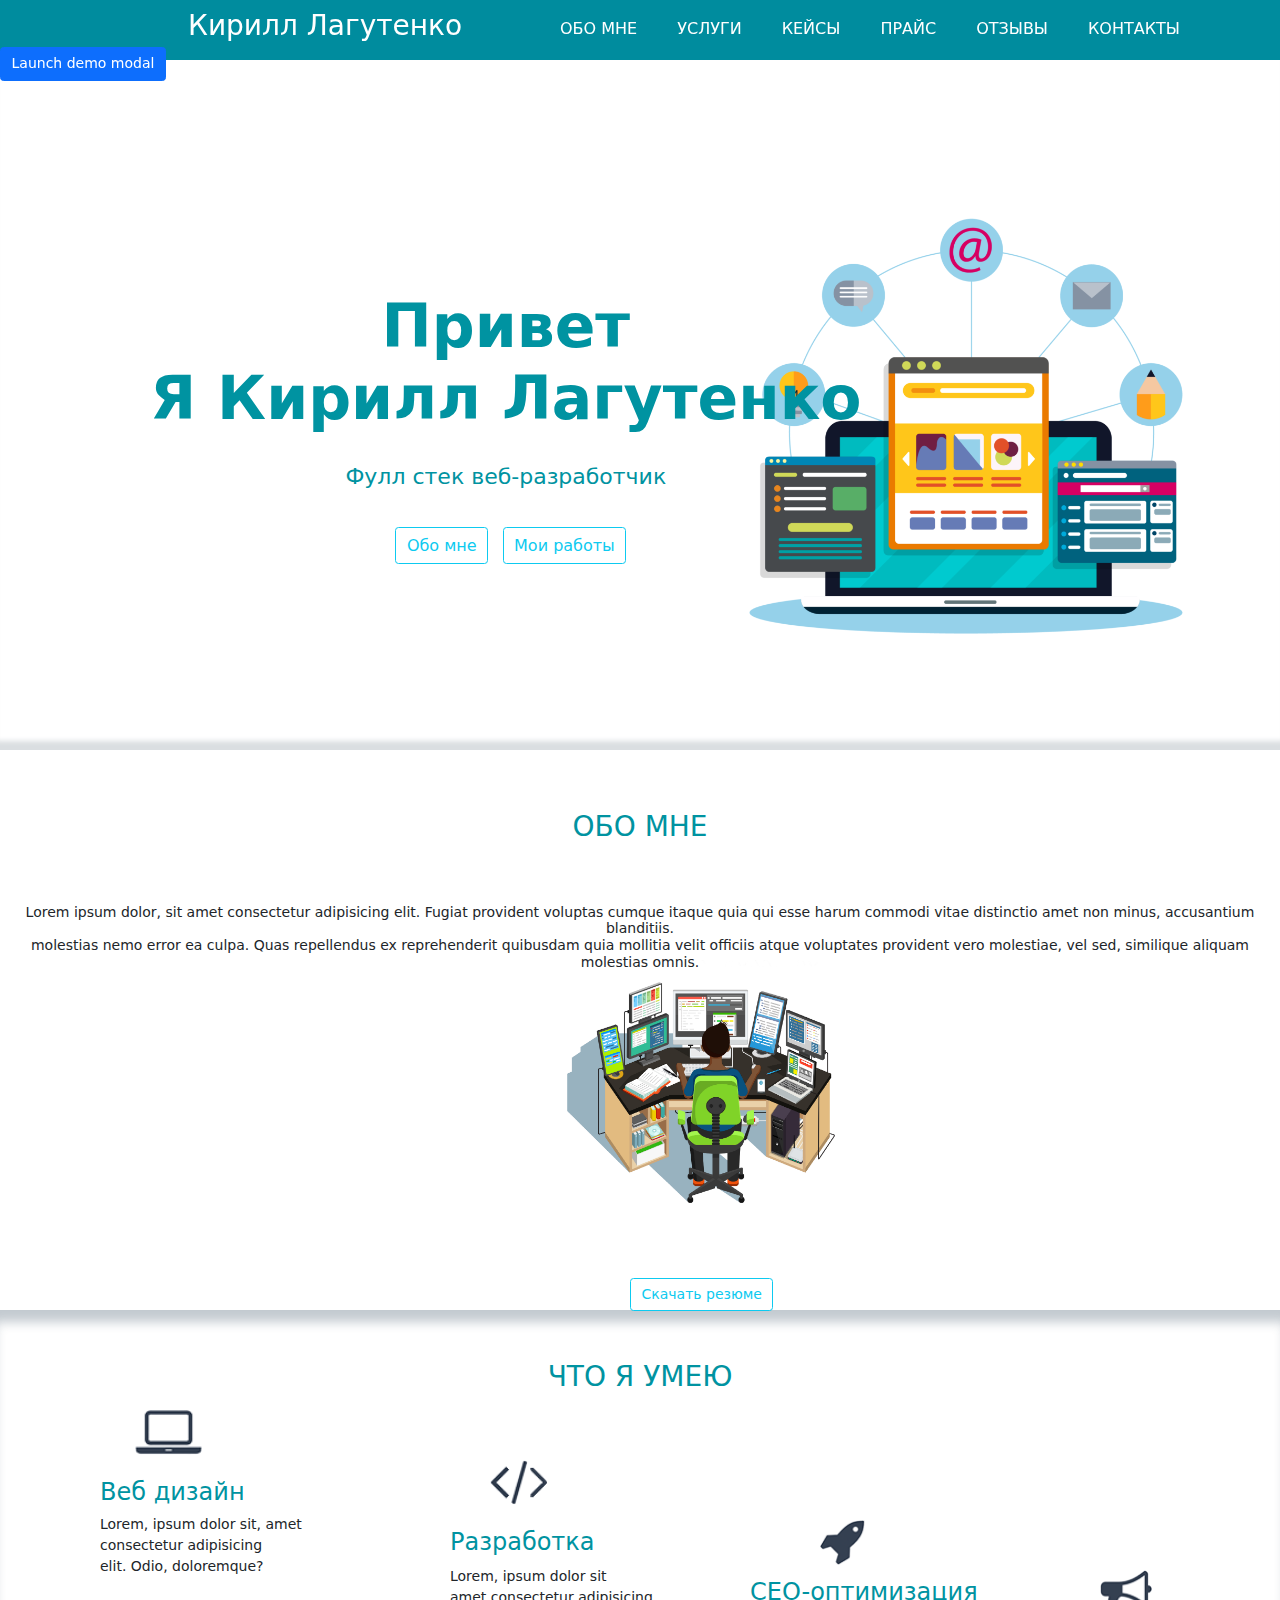
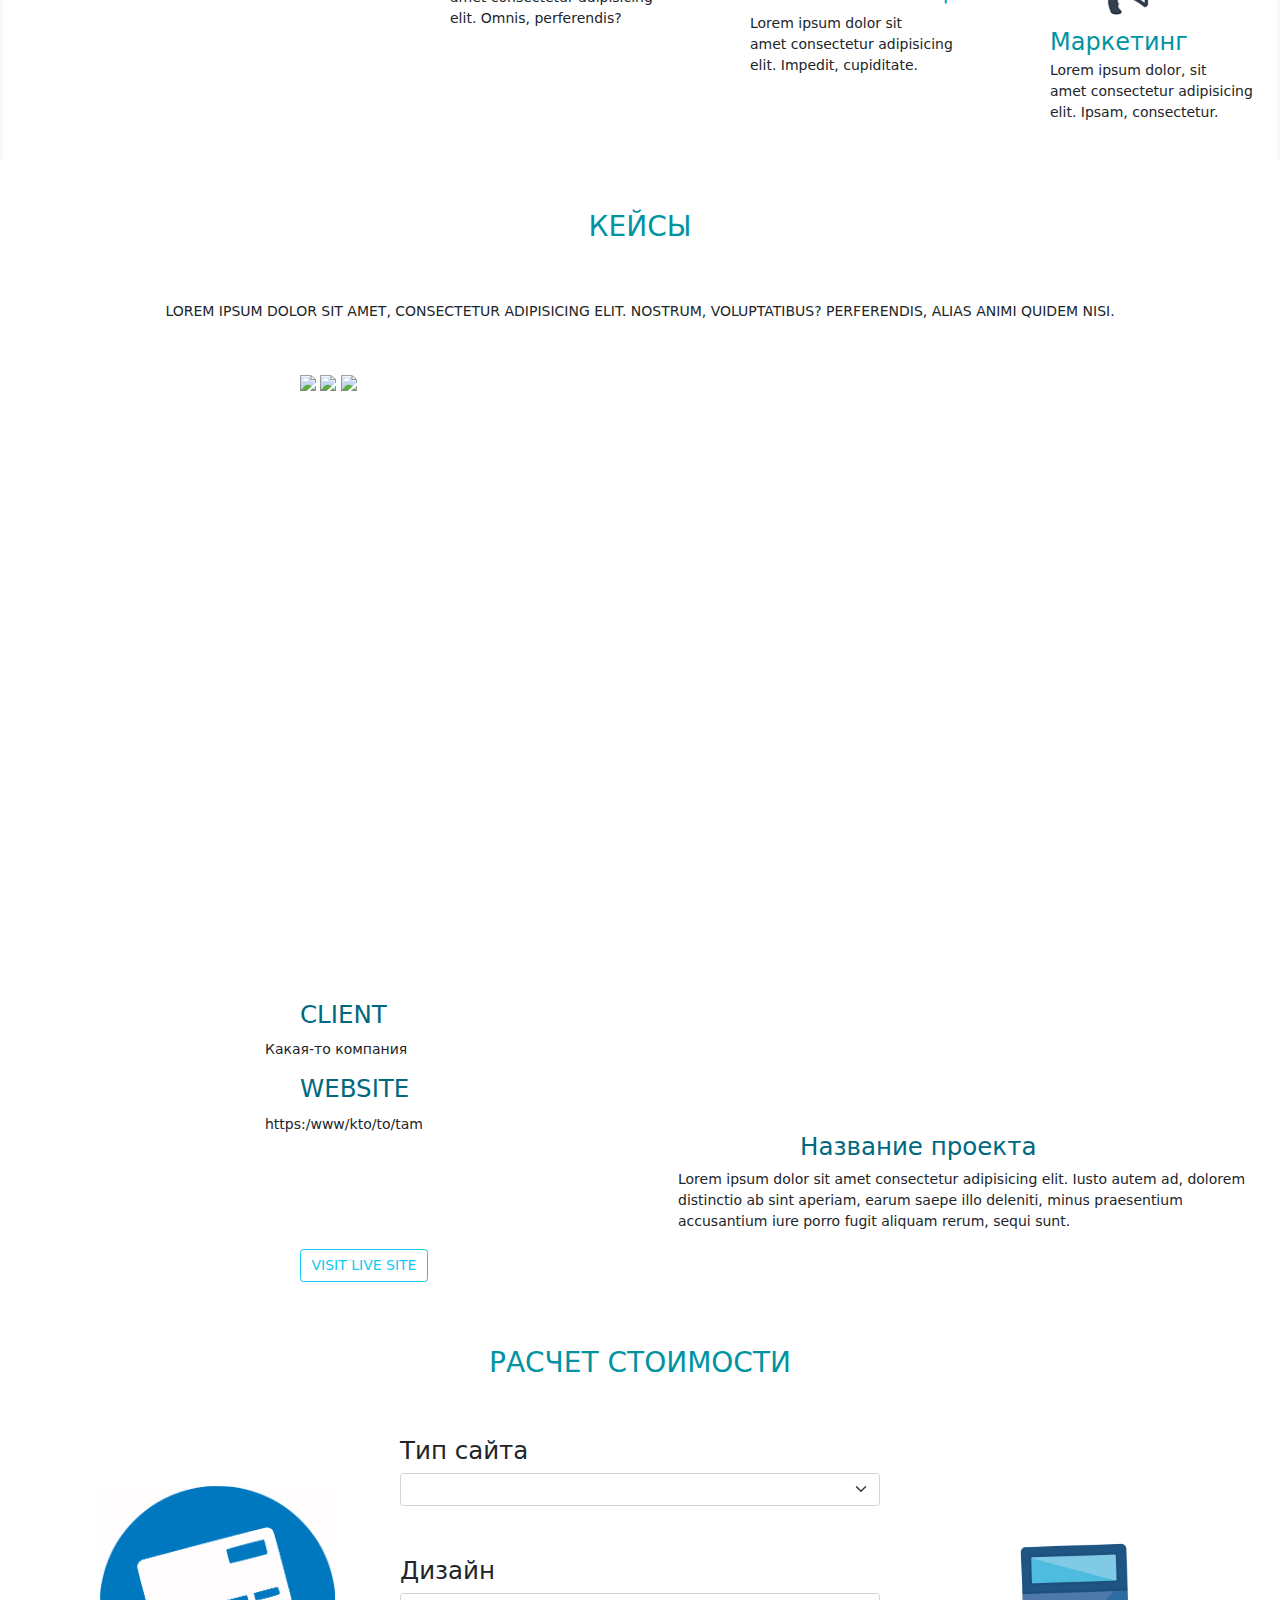
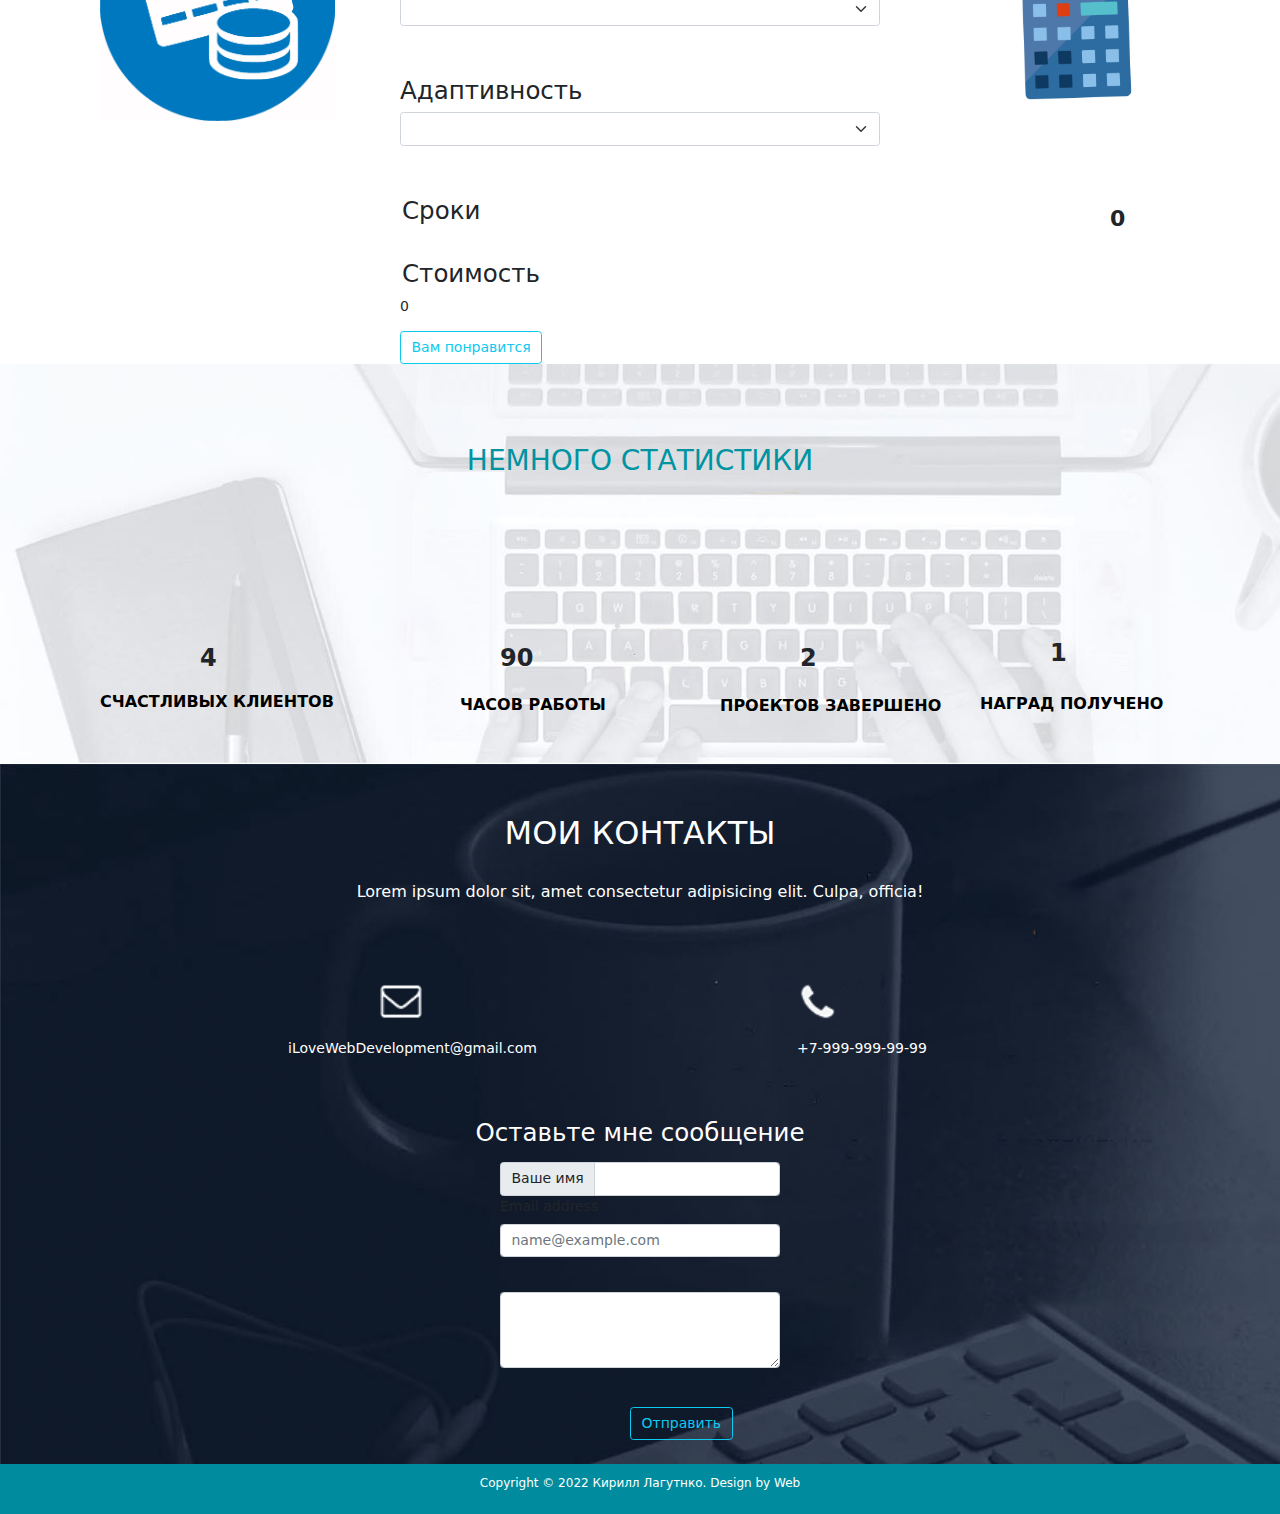
==== commit 70485745: "к" ====
--- a/src/index.html
+++ b/src/index.html
@@ -3,71 +3,93 @@
 <head>
 	<meta charset="UTF-8">
 	<meta name="viewport" content="width=device-width, initial-scale=1.0">
-	<title>demo</title>
-
-	<link rel="stylesheet" type="text/css" href="css/style.css">
+	<title>Кирилл Лагутенко - Веб-разработчик</title>
+
 	<link rel="stylesheet" type="text/css" href="css/reset.css">
+
+	<link rel="stylesheet" type="text/css" href="css/style.css"> 
+
+	<link  href="https://cdnjs.cloudflare.com/ajax/libs/fotorama/4.6.4/fotorama.css" rel="stylesheet">
+
+	<link rel="stylesheet" type="text/css" href="css/media.css">
+
 	<link rel="stylesheet" type="text/css" href="css/bootstrap.min.css">
-	<link rel="" type="text/css" href="css/animate.min.css"> 
-
-	<!-- jQuery 1.8 or later, 33 KB -->
-<script src="https://ajax.googleapis.com/ajax/libs/jquery/1.11.1/jquery.min.js"></script>
-
-<!-- Fotorama from CDNJS, 19 KB -->
-<link  href="https://cdnjs.cloudflare.com/ajax/libs/fotorama/4.6.4/fotorama.css" rel="stylesheet">
-<script src="https://cdnjs.cloudflare.com/ajax/libs/fotorama/4.6.4/fotorama.js"></script>
+
+	<link rel="preconnect" href="https://fonts.googleapis.com">
+<link rel="preconnect" href="https://fonts.gstatic.com" crossorigin>
+<link href="https://fonts.googleapis.com/css2?family=Exo+2:wght@400;700&family=Lobster&family=Montserrat+Alternates:wght@500&display=swap" rel="stylesheet">
+
+ <link
+    rel="stylesheet"
+    href="https://cdnjs.cloudflare.com/ajax/libs/animate.css/4.1.1/animate.min.css"
+  />
+
+	
+
+
+	
+
+
+
 
 </head>
 
-<header>
+
+
+
+<!-- Шапка сайта-->
+
+	<header>
 		<nav>
-			<div class="logo">DemoGorgon</div>
-				<div class="menu">
-					<ul>
-						<li>
-							<a class="teleport" href="#About">О сайте</a>
-						</li>
-
-						<li>
-							<a class="teleport" href="#questions">Вопрос-ответ</a>
-						</li>
-
-						<li>
-							<a class="teleport" href="#categories">Категории</a>
-						</li>
-
-						<li>
-							<a class="teleport" href="#reviews">Отзывы</a>
-						</li>
-					</ul>
-				</div>
-		</nav>
-</header>
-
-<!-- Фронтальный блок -->
-
-<div class="first">
-			<div class="title__container">
-				<h1 class="animate__shakeX">Lorem ipsum.</h1>
-				<h4>Lorem, ipsum dolor sit amet consectetur adipisicing elit. Aut, qui.</h4>
-		    </div>
-	<div class="knopka">
-		<button type="button" class="btn btn-outline-light" data-bs-toggle="tooltip" data-bs-placement="bottom" title="Пшел нахуй отсюда">
- 					 Какая то кнопка
-					</button>
-	</div>
-		</div>
-
-<!-- Второй блок. О сайте -->
-
-
-<div class="second" id="About">
-	<h2>About</h2>
-	<img src="img/chvetok.jpg" alt="" class="circle">
-	<p>Lorem ipsum dolor sit amet consectetur adipisicing elit. Adipisci, dicta dignissimos alias aut, in veniam sint, incidunt sit eaque ut earum! Assumenda officia voluptatibus id non facilis. Nemo debitis officiis necessitatibus, soluta obcaecati porro, error libero nihil amet perspiciatis nam eligendi cum sequi animi quos molestiae neque tempore culpa exercitationem placeat nulla saepe dolorem itaque quam. Nesciunt dolor blanditiis iure nam provident facilis consequatur tenetur, esse excepturi id voluptates exercitationem repellendus officiis nemo expedita labore, dolores quisquam maxime? Quisquam, cumque maiores esse aliquid voluptate repudiandae ipsa tempore at, beatae incidunt est, sit laudantium assumenda dolorem eum blanditiis natus	!</p>
-
-
-	<!-- Модальное окно -->
+			
+			<div class="logo">Кирилл Лагутенко</div>
+				<div class="menu"><ul>
+					<li>
+						<a class="teleport" href="#aboutMe">Обо мне</a>
+					</li>
+
+					<li>
+						<a class="teleport" href="#services">Услуги</a>
+					</li>
+
+					<li>
+						<a class="teleport" href="#cases">Кейсы</a>
+					</li>
+
+					<li>
+						<a class="teleport" href="#priceT">Прайс</a>	
+					</li>
+
+					<li>
+						<a class="teleport" href="#reviews">Отзывы</a>	
+					</li>
+
+					<li>
+						<a class="teleport" href="#contackt">Контакты</a>		
+					</li>
+				</ul>
+			</div>	
+
+
+			<div class="menu_burger">
+  <button type="button" class="btn btn-info dropdown-toggle" data-bs-toggle="dropdown" aria-expanded="false">
+    Меню
+  </button>
+  <ul class="dropdown-menu">
+    <li><a class="dropdown-item" href="#aboutMe">Обо мне</a></li>
+    <li><a class="dropdown-item" href="#services">Услуги</a></li>
+    <li><a class="dropdown-item" href="#cases">Кейсы</a></li>
+    <li><a class="dropdown-item" href="#priceT">Прайс</a></li>
+    <li><a class="dropdown-item" href="#reviews">Отзывы</a></li>
+    <li><a class="dropdown-item" href="#contackt">Контакты</a></li>
+  </ul>
+</div>
+
+
+
+
+
+<!-- Модальное окно -->
 	<!-- Button trigger modal -->
 <button type="button" class="btn btn-primary" data-bs-toggle="modal" data-bs-target="#exampleModal">
 	Launch demo modal
@@ -82,7 +104,7 @@
 		  <button type="button" class="btn-close" data-bs-dismiss="modal" aria-label="Close"></button>
 		</div>
 		<div class="modal-body" method="post">
-			<form action="php/test.php">
+			<form action="php/mail.php">
 				<div class="row mb-3">
 				  <label for="inputEmail3" class="col-sm-2 col-form-label">Email</label>
 				  <div class="col-sm-10">
@@ -131,146 +153,329 @@
 				<button type="submit" class="btn btn-primary">Отправить</button>
 			  </form>
 		</div>
-		<div class="modal-footer">
+		<!-- <div class="modal-footer">
 		  <button type="button" class="btn btn-secondary" data-bs-dismiss="modal">Close</button>
 		  <button type="button" class="btn btn-primary">Save changes</button>
-		</div>
+		</div> -->
 	  </div>
 	</div>
   </div>
 
 
+
+		</nav>
+	</header>
+
+<!-- Первый блок (Главный блок. Имя и картинки)-->
+
+		<div class="first">
+			<div class="title__container">
+				<h1>Привет <br> Я Кирилл Лагутенко</h1>
+				<h4>Фулл стек веб-разработчик</h4>
+				<button type="button" class="btn btn-outline-info">Обо мне</button>
+				<button type="button" class="btn btn-outline-info">Мои работы</button>
+		    </div>
+		</div>
+
+		
+
+<!-- Второй блок (Обо мне)-->
+
+		<div class="second" id="aboutMe">
+			<h2>Обо мне</h2>
+			<h4 class="element-animation">Lorem ipsum dolor, sit amet consectetur adipisicing elit. Fugiat provident voluptas cumque itaque quia qui esse harum commodi vitae distinctio amet non minus, accusantium blanditiis.<br> molestias nemo error ea culpa. Quas repellendus ex reprehenderit quibusdam quia mollitia velit officiis atque voluptates provident vero molestiae, vel sed, similique aliquam molestias omnis.</h4>
+			<button type="button" class="btn btn-outline-info">Скачать резюме</button>
+		</div>
+
+<!-- Тетий блок (Что я умею) -->
+	
+		<div class="three" id="services">
+			<h2 id="hello">Что я умею</h2>
+				
+
+		<div class="typeA">
+		 	<p>Веб дизайн</p>
+		</div>
+
+		<div class="typeB">
+			<p>Разработка</p>
+		</div>
+
+		<div class="typeC">
+			<p>CEO-оптимизация</p>
+		</div>
+
+		<div class="typeD">
+			<p>Маркетинг</p>
+		</div>
+
+
+			<div class="perviy">
+				<p class="element-animation">Lorem, ipsum dolor sit, amet <br>consectetur adipisicing <br>elit. Odio, doloremque?</p>
+			</div>
+
+			<div class="vtoroi">
+				<p class="element-animation">Lorem, ipsum dolor sit<br> amet consectetur adipisicing<br> elit. Omnis, perferendis?</p>
+			</div>
+
+			<div class="tretyi">
+				<p class="element-animation">Lorem ipsum dolor sit<br> amet consectetur adipisicing<br> elit. Impedit, cupiditate.</p>
+			</div>
+
+			<div class="chetvertiy">
+				<p class="element-animation">Lorem ipsum dolor, sit<br> amet consectetur adipisicing <br>elit. Ipsam, consectetur.</p>
+			</div>
+
+
+
+		</div>
+
+<!-- Четвертый блок (Кейсы) -->
+
+		<div class="case" id="cases">
+			<h2>Кейсы</h2>
+				<p>Lorem ipsum dolor sit amet, consectetur adipisicing elit. Nostrum, voluptatibus? Perferendis, alias animi quidem nisi.</p>
+
+<!-- какая то бешенная карусель -->
+
+<div class="fotorama">
+  <img src="https://s.fotorama.io/1.jpg">
+  <img src="https://s.fotorama.io/2.jpg">
+  <img src="https://cdn.fishki.net/upload/post/201505/05/1523627/priroda-sahalina-yuriy-podsevalov0015.jpg">
 </div>
 
-
-
-<!-- Третий блок. Вопрос-ответ -->
-
-<div class="questions" id="questions">
-	<h2>Questions</h2>
-	<h6>Lorem ipsum dolor, sit amet consectetur adipisicing elit. Quod unde doloribus alias ad. Laborum, quia voluptatum. In vel numquam ipsam?</h4>
-
-		<!-- Первая карточка -->
-
-		<div class="firstBlock">
-			<h4>Lorem ipsum dolor sit amet, consectetur adipisicing elit. Iure, molestiae?</h4>
-			<p>Lorem ipsum dolor sit amet consectetur adipisicing elit. Laboriosam nostrum recusandae iste! Voluptate velit quidem incidunt beatae neque rerum illo!</p>
-		</div>
-
-		<!-- Вторая карточка -->
-
-		<div class="secondBlock">
-			<h4>Lorem ipsum dolor sit amet, consectetur adipisicing elit. Iure, molestiae?</h4>
-			<p>Lorem ipsum dolor sit amet consectetur adipisicing elit. Laboriosam nostrum recusandae iste! Voluptate velit quidem incidunt beatae neque rerum illo!</p>
-		</div>
-
-		<!-- Третья карточка -->
-
-		<div class="thirdBlock">
-			<h4>Lorem ipsum dolor sit amet, consectetur adipisicing elit. Iure, molestiae?</h4>
-			<p>Lorem ipsum dolor sit amet consectetur adipisicing elit. Laboriosam nostrum recusandae iste! Voluptate velit quidem incidunt beatae neque rerum illo!</p>
-		</div>
-
-		<!-- Четвертая карточка -->
-
-		<div class="FourthBlock">
-			<h4>Lorem ipsum dolor sit amet, consectetur adipisicing elit. Iure, molestiae?</h4>
-			<p>Lorem ipsum dolor sit amet consectetur adipisicing elit. Laboriosam nostrum recusandae iste! Voluptate velit quidem incidunt beatae neque rerum illo!</p>
-		</div>
-
-		<!-- Пятая карточка -->
-
-		<div class="fifthBlock">
-			<h4>Lorem ipsum dolor sit amet, consectetur adipisicing elit. Iure, molestiae?</h4>
-			<p>Lorem ipsum dolor sit amet consectetur adipisicing elit. Laboriosam nostrum recusandae iste! Voluptate velit quidem incidunt beatae neque rerum illo!</p>
-		</div>
-
-		<!-- Шестая карточка -->
-
-		<div class="sixthBlock">
-			<h4>Lorem ipsum dolor sit amet, consectetur adipisicing elit. Iure, molestiae?</h4>
-			<p>Lorem ipsum dolor sit amet consectetur adipisicing elit. Laboriosam nostrum recusandae iste! Voluptate velit quidem incidunt beatae neque rerum illo!</p>
-		</div>
-
 </div>
 
-<div class="categories" id="categories">
-	<h2>Categories</h2>
-
-	<!-- Add images to <div class="fotorama"></div> -->
-
-		<div class="fotorama">
-			<img src="https://i.ytimg.com/vi/rUZCmyGJLzo/maxresdefault.jpg">
-			<img src="https://i.pinimg.com/originals/88/3a/18/883a187b70db23b0987fd4ce0d833015.jpg">
-			<img src="http://science-lakes.com/images/img_1011459198.jpg">
-  		</div>
-
-	<h3>Lorem ipsum dolor</h3>
-	<p>Lorem ipsum dolor sit amet Quisquam velit et consectetur adipisicing velit elit. Quisquam velit et eaque non corporis? Libero a maxime sapiente nesciunt, soluta perspiciatis, accusantium quibusdam ab deserunt mollitia neque, et consectetur et consectetur et consectetur suscipit dignissimos minus?</p>
-
+
+			<div class="client">
+				<h3>CLIENT</h2>
+					<p>Какая-то компания</p>
+			</div>		
+
+				<div class="website">
+					<h3>WEBSITE</h3>
+						<p>https:/www/kto/to/tam</p>
+							<button type="button" class="btn btn-outline-info">VISIT LIVE SITE</button>
+ 				</div>
+
+ 					<div class="nameProjeckt">
+ 						<h3>Название проекта</h3>
+ 					</div>	
+
+ 					<div class="combo">
+ 						<p>Lorem ipsum dolor sit amet consectetur adipisicing elit. Iusto autem ad, dolorem<br> distinctio ab sint aperiam, earum saepe illo deleniti, minus praesentium<br> accusantium iure porro fugit aliquam rerum, sequi sunt.</p>
+ 					</div>
+		</div>
+
+
+
+<!--Пятый кейс (Расчет стоимости)  -->
+
+		<div class="moneyblock" id="priceT">
+			<h2>Расчет стоимости</h2>
+
+		<div class="firstPoint">
+			<h3>Тип сайта</h3>
+			<select id="select1" class="form-select" aria-label="Default select example">
+  				<option selected></option>
+  				<option value="2000">Одностраничный</option>
+  				<option value="4000">Многостраничный</option>
+  				<option value="10000">Интернет-магазин</option>
+			</select>
+		</div>
+
+		<div class="secondPoint">
+			<h3>Дизайн</h3>
+			<select id="select2" class="form-select" aria-label="Default select example">
+  				<option selected></option>
+  				<option value="1.5">Ваш дизайн</option>
+  				<option value="3">Индивидуальный дизайн</option>
+  				<option value="1">Без дизайна</option>
+			</select>
+		</div>
+
+		<div class="theePoint">
+			<h3>Адаптивность</h3>
+			<select id="select3" class="form-select" aria-label="Default select example">
+  				<option selected></option>
+  				<option value="1000">Не адаптивный</option>
+  				<option value="4000">Адаптация под мобильные устройства</option>
+  				<option value="3000">Адаптивный</option>
+			</select>
+		</div>
+
+		<div class="sroki">
+			<h3>Сроки</h3>
+				<p>0</p>
+		</div>
+
+		<div class="textSum">
+			<h3>Стоимость</h3>
+				<p>0</p>
+		</div>
+				
+		</div>
+
+		<!-- Button trigger modal -->
+<div class="taSamayaKnopka">
+	<button type="button" class="btn btn-outline-info" data-bs-toggle="modal" data-bs-target="#staticBackdrop">
+  		Вам понравится
+	</button>
 </div>
 
-<div class="reviews" id="reviews">
-	<h2>Reviews</h2>
-		<p>Lorem ipsum dolor sit amet consectetur adipisicing elit. Aliquam quisquam laborum error, dicta suscipit quod dignissimos illo ad aperiam accusantium.</p>
-
-	<div id="carouselExampleCaptions" class="carousel slide" data-bs-ride="carousel">
-		<div class="carousel-indicators">
-		  <button type="button" data-bs-target="#carouselExampleCaptions" data-bs-slide-to="0" class="active" aria-current="true" aria-label="Slide 1"></button>
-		  <button type="button" data-bs-target="#carouselExampleCaptions" data-bs-slide-to="1" aria-label="Slide 2"></button>
-		  <button type="button" data-bs-target="#carouselExampleCaptions" data-bs-slide-to="2" aria-label="Slide 3"></button>
-		</div>
-		<div class="carousel-inner">
-		  <div class="carousel-item active">
-			<img src="img/belii.jpg" class="d-block w-100" alt="...">
-			<div class="carousel-caption d-none d-md-block">
-			  <h5>Александр Костылев</h5>
-			  <p>Lorem ipsum dolor sit amet consectetur adipisicing elit. Incidunt alias corrupti nulla, veniam fugiat id, corporis aliquam aspernatur cumque odit maiores impedit magnam quod ipsam officiis delectus. Reiciendis facere sint neque quae unde nam velit nemo, corrupti obcaecati molestiae autem repellendus tenetur, maiores odit quam, a saepe sapiente! Rem nesciunt ratione unde. Voluptates corrupti obcaecati non, asperiores minus doloremque accusamus optio suscipit provident sequi fugit architecto? Minus atque amet eius beatae rerum? Vitae vero aliquam ullam adipisci rerum nostrum inventore beatae porro dolor dolorem, eaque, amet ipsa saepe! Ullam reiciendis quaerat consequuntur culpa rerum perspiciatis autem iure, laborum molestiae libero?.</p>
-			</div>
-		  </div>
-		  <div class="carousel-item">
-			<img src="img/belii.jpg" class="d-block w-100" alt="...">
-			<div class="carousel-caption d-none d-md-block">
-			  <h5>Денис Шарипов</h5>
-			  <p>Lorem ipsum dolor sit amet, consectetur adipisicing elit. Ipsa, recusandae. Mollitia culpa veritatis deleniti, facere, ullam maxime tempore id itaque, nisi voluptatem illum. Unde odio laudantium nemo inventore libero eveniet voluptatibus quo, facilis quia recusandae dolorum architecto repellendus non possimus aliquid nam, cum dolor explicabo neque laborum officiis sed impedit?</p>
-			</div>
-		  </div>
-		  <div class="carousel-item">
-			<img src="img/belii.jpg" class="d-block w-100" alt="...">
-			<div class="carousel-caption d-none d-md-block">
-			  <h5>Илья Залутский</h5>
-			  <p>Lorem ipsum dolor sit amet consectetur adipisicing elit. Molestias quam odit totam velit deserunt unde iusto eos voluptatibus autem nam ex obcaecati non voluptas cum eaque, exercitationem, natus mollitia repudiandae soluta sed quos ea aut consectetur accusamus! Quos ut porro maxime natus nostrum! Minus quasi nisi asperiores voluptas ipsam fuga laudantium iste accusamus molestiae distinctio obcaecati ad tenetur ducimus rerum tempora, quas deleniti eos ratione, quam repudiandae? Error, similique commodi.</p>
-			</div>
-		  </div>
-		</div>
-		<button class="carousel-control-prev" type="button" data-bs-target="#carouselExampleCaptions"  data-bs-slide="prev">
-		  <span class="carousel-control-prev-icon" aria-hidden="true"></span>
-		  <span class="visually-hidden">Предыдущий</span>
-		</button>
-		<button class="carousel-control-next" type="button" data-bs-target="#carouselExampleCaptions"  data-bs-slide="next">
-		  <span class="carousel-control-next-icon" aria-hidden="true"></span>
-		  <span class="visually-hidden">Следующий</span>
-		</button>
-	  </div>
-
-
+<!-- Modal -->
+
+	<div class="modal fade" id="staticBackdrop" data-bs-backdrop="static" data-bs-keyboard="false" tabindex="-1" aria-labelledby="staticBackdropLabel" aria-hidden="true">
+  		<div class="modal-dialog">
+    		<div class="modal-content">
+     			<div class="modal-header">
+        			<h5 class="modal-title" id="staticBackdropLabel">Специальное предложение</h5>
+        				<button type="button" class="btn-close" data-bs-dismiss="modal" aria-label="Close"></button>
+    </div>
+    
+
+      <div class="modal-body">
+        <a>При заказе от 15000 рублей , обслуживание сайта бесплатное целый месяц !</a>
+      </div>
+
+    <div class="modal-footer">
+        <button type="button" class="btn btn-outline-dark" data-bs-dismiss="modal">Закрыть</button>
+        <!-- <button type="button" class="btn btn-primary">Understood</button> -->
+     </div>
+    </div>
+  </div>
 </div>
 
-<!-- Подвал сайта -->
-
-<div class="footer">
-	<p>Copyright © 2022 Кирилл Лагутнко. Design by Web</p>
-</div>
-
-
-
-
-	<script src="js/jquery-3.6.0.min.js"></script>
-	<script src="js/maskedinput.min.js"></script>
-	<script src="js/wow.min.js"></script>
+<!-- Шестой блок (Статистика)  -->
+
+		<div class="textUnderSix">
+			<h2>немного статистики</h2>
+		
+			<div class="A">
+				<p class="element-animation">1</p>
+			</div>
+
+				<div class="b">
+					<p class="element-animation">2</p>
+				</div>
+
+					<div class="c">
+						<p class="element-animation">90</p>
+					</div>
+
+						<div class="d">
+							<p class="element-animation">4</p>
+						</div>
+
+
+
+			
+			<div class="myStatCLient">
+				<P>счастливых клиентов</P>
+			</div>
+
+			<div class="myStatCLientTwo">
+				<p>часов работы</p>
+			</div>
+
+			<div class="myStatCLientTree">
+				<p>проектов завершено</p>
+			</div>
+
+			<div class="myStatCLientFour">
+				<p>наград получено</p>
+			</div>
+
+				<!-- <ul>
+					<li>счастливых клиентов</li>
+					<li>часов работы</li>
+					<li>проектов завершено</li>
+					<li>наград получено</li>
+				</ul> -->
+
+			
+		
+		</div>
+
+
+<!--Седьмой блок (Отзывы)  -->
+
+		<!-- <div class="reviews" id="reviews">
+			<h2>Отзывы</h2>
+			<p class="element-animation">Lorem ipsum dolor sit amet consectetur adipisicing, elit. Vero corporis hic impedit omnis debitis, sequi tempora non quae autem, maiores.</p>
+
+			<div class="underR">
+				<h3 class="element-animation"><i> Михаил, Ген директор ПАО "Газпром"</i></h3>
+			</div>
+
+		</div>
+ -->
+
+
+
+  
+
+
+
+
+<!-- Восьмой блок (Контакты) -->
+
+	
+		<div class="contackt" id="contackt">
+			<h2>Мои контакты</h2>
+			<p>Lorem ipsum dolor sit, amet consectetur adipisicing elit. Culpa, officia!</p>
+
+			<div class="underContackt">
+				<ul>
+					<li>iLoveWebDevelopment@gmail.com</li>
+					<li>+7-999-999-99-99</li>
+				</ul>
+			</div>
+
+				<div class="nadpis">
+					<h3>Оставьте мне сообщение</h3>
+				</div>
+
+				<!-- поля для заполнения  -->
+
+				<div class="input-group">
+  					<span class="input-group-text">Ваше имя</span>
+  					<input type="text" aria-label="First name" class="form-control">
+				</div>
+
+				<div class="mb-3">
+  					<label for="exampleFormControlInput1" class="form-label">Email address</label>
+ 					 <input type="email" class="form-control" id="exampleFormControlInput1" placeholder="name@example.com">
+				</div>
+
+				<div class="mb-3">
+  					<label for="exampleFormControlTextarea1" class="form-label"></label>
+  					<textarea class="form-control" id="exampleFormControlTextarea1" rows="3"></textarea>
+				</div>
+
+				<button type="button" class="btn btn-outline-info">Отправить</button>
+
+		</div>
+
+		<div class="footer">
+			<p>Copyright © 2022 Кирилл Лагутнко. Design by Web</p>
+		</div>
+
+
+	<h2></h2>
+
+ 	<script src="js/jquery-3.6.0.min.js"></script>
+ 	<script src="js/maskedinput.min.js"></script>
+ 	<script src="js/wow.min.js"></script>
 	<script>new WOW().init();</script>
+	<script src="https://cdnjs.cloudflare.com/ajax/libs/fotorama/4.6.4/fotorama.js"></script>
 	<script src="js/myscript.js"></script>
 	<script src="js/bootstrap.bundle.js"></script>
-  
+
+
+
+
+
+
 </body>
 </html>--- a/src/css/style.css
+++ b/src/css/style.css
@@ -1,43 +1,21 @@
-  body{
-	font-family: Arial, sans-serif;
-}
-
- @font-face {
-	font-family: "MB-EvilGhost";
-	font-style: normal;
-	font-weight: 400;
-	/* Браузер сначала попробует найти шрифт локально */
-	src: local("MB-EvilGhost"),
-		 /* Если не получилось, загрузит woff2 */
-		 url("/fonts/roboto.woff2") format("woff2"),
-		 /* Если браузер не поддерживает woff2, загрузит woff */
-		 url("/fonts/roboto.woff") format("woff");
-  } 
-
-  @font-face {
-	font-family: 'Conv_MB-EvilGhost_Font';
-	src: url('../fonts/MB-EvilGhost_Font.eot');
-	src: local('☺'), url('../fonts/MB-EvilGhost_Font.woff') format('woff'), url('fonts/MB-EvilGhost_Font.ttf') format('truetype'), url('fonts/MB-EvilGhost_Font.svg') format('svg');
-	font-weight: normal;
-	font-style: normal;
-}
-  
+body{
+	/*font-family: Arial, sans-serif;*/
+	
+	font-family: 'Exo 2', sans-serif;
+font-family: 'Lobster', cursive;
+font-family: 'Montserrat Alternates', sans-serif;
+}
+/*шапка сайта*/
 
 
 nav{
 	width: 100%;
 	height: 60px;
-	background: black;
+	background: #008c9e;
 	position: fixed;
 	z-index: 3;
 }
 
-.menu a {
-	color: white;
-	text-decoration: none;
-}
-
-/* MB-EvilGhost */
 
 .logo{
 	color: #fff;
@@ -45,6 +23,7 @@
 	margin-left: 188px;
 	padding-top: 5px;
 }
+
 
 .menu {
 	float: left;
@@ -64,320 +43,459 @@
 	text-decoration: none; 
 }
 
-/* Фронтальный блок */
-
-.first {
-	background: url(../img/vira.jpg)fixed;
-	height: 600px;
-	width: 100%;
-}
-
-.first h1 {
+
+a.teleport {
+	color: white;
+	text-decoration: none;
+}
+
+
+.btn-group{
+	display: none;
+	}
+
+
+.menu_burger{
+	padding-left: 800px;
+	margin-top: -35px;
+}
+
+
+/*Первый блок (Главный блок. Имя и картинки)*/
+
+
+.first{
+	background: url(../img/art3.png)900px 200px /auto 60% no-repeat;
+	/*url(../img/wood-gb6c6a11ae_1920.jpg) center/cover fixed;*/
+	width: 100%;
+	height: 750px;
+	background-color: #fff;
+	-webkit-box-shadow: 0px -13px 5px -4px rgba(34, 60, 80, 0.17) inset;
+	-moz-box-shadow: 0px -13px 5px -4px rgba(34, 60, 80, 0.17) inset;
+	box-shadow: 0px -13px 5px -4px rgba(34, 60, 80, 0.17) inset;
+	
+}
+
+
+.title__container{
+	float: left;
+	margin: 290px 0px 0px 245px;
+	color: #0093a1;
+	text-align: center;
+}
+
+
+.title__container h1 {
+	font-size: 60px;
+	font-weight: bold;
+}
+
+
+.title__container h4 {
+	margin-top: 30px;
+	font-size: 22px;
+}
+
+
+.title__container button {
+	font-size: 16px;
+	margin-top: 30px;
+	margin-left: 10px;
+	
+}
+
+
+/*Второй блок (Обо мне)*/
+
+
+.second {
+	background: url(../img/prog.png)600px 150px/auto 50% no-repeat;
+	width: 100%;
+	height: 500px;
+	z-index: 3;
+}
+
+
+.second h2 {
+	margin-top: 60px;
+	font-size: 28px;
+	text-align: center;
+	text-transform: uppercase;
+	color: #0093a1;
+	
+}
+
+
+.second h4 {
+	text-align: center;
+	font-size: 14px;
+	margin-top: 60px;
+}
+
+
+.second button {
+	text-align: center;
+	margin-left: 699px;
+	margin-top: 300px;
+}
+
+
+/*Тетий блок (Что я умею)*/
+
+
+.three {
+	background: url(../img/граммофон.png)1260px 200px /auto 10% no-repeat,
+				url(../img/ракета.png)980px 200px /auto 10% no-repeat,
+				url(../img/знак.png)615px 200px /auto 10% no-repeat,
+				url(../img/ноут.png)300px 200px /auto 10% no-repeat,
+				url(../img/kartinkafona.jpg)0px 0px /auto 100% no-repeat fixed;
+	width: 100%;
+	height: 450px;
+	-webkit-box-shadow: 0px 17px 11px -5px rgba(34, 60, 80, 0.27) inset;
+	-moz-box-shadow: 0px 17px 11px -5px rgba(34, 60, 80, 0.27) inset;
+	box-shadow: 0px 17px 11px -5px rgba(34, 60, 80, 0.27) inset;
+}
+
+
+.three h2 {
+	padding-top: 50px;
+	font-size: 28px;
+	text-align: center;
+	text-transform: uppercase;	
+	color: #0093a1;
+}
+
+
+/*подзаголовки*/
+
+
+.typeA p {
+	margin-top: 190px;
+	margin-left: 270px;
+	font-size: 24px;
+	color: #0093a1;
+}
+
+
+.typeB p {
+	margin-top: -50px;
+	margin-left: 580px;
+	font-size: 24px;
+	color: #0093a1;
+}
+
+
+.typeC p {
+	margin-top: -50px;
+	margin-left: 890px;
+	font-size: 24px;
+	color: #0093a1;
+}
+.typeD p {
+	margin-top: -50px;
+	margin-left: 1220px;
+	font-size: 24px;
+	color: #0093a1;
+}
+/*текст под мини-заголовками*/
+.perviy p {
+	margin-top: 30px;
+	margin-left: 260px;
+}
+.vtoroi p {
+	margin-top: -77px;
+	margin-left: 570px;
+}
+.tretyi p {
+	margin-top: -77px;
+	margin-left: 900px;
+}
+.chetvertiy p {
+	margin-top: -77px;
+	margin-left: 1220px;
+}
+/*Четвертый блок (Кейсы)*/
+.case {
+	background: 
+				/*url(../img/fonka.png)0px 200px /auto 75% no-repeat;*/
+	width: 100%;
+	height: 850px;
+}
+.case h2 {
+	padding-top: 50px;
+	font-size: 28px;
+	text-align: center;
+	text-transform: uppercase;
+	color: #0093a1;
+}
+.case p {
+	text-align: center;
+	padding-top: 50px;
+	text-transform: uppercase;
+}
+/*надписи под картинкой кейсов*/
+.client h3 {
+	margin-top: -180px;
+	padding-left: 300px;
+	color: #00687f;
+}
+.client p {
+	margin-left: 265px;
+	margin-top: -10px;
+}
+.website h3 {
+	padding-top: -100px;
+	padding-left: 300px;
+	color: #00687f;
+}
+.website p {
+	margin-left: 265px;
+	margin-top: 10px;
+}
+.nameProjeckt h3 {
+	padding-left: 800px;
+	margin-top: -165px ;
+	color: #00687f;
+}
+.combo p {
+	padding-left: 678px;
+	margin-top: 0px;
+}
+.website button {
+	margin-left: 300px;
+	margin-top: 100px;
+}
+
+
+
+/*Пятый кейс (Расчет стоимости)*/
+.moneyblock {
+	background: url(../img/wing.png)1200px 270px /auto 30% no-repeat,
+				url(../img/cerkon.png)100px 240px /auto 35% no-repeat;
+	/*background-color: rgb(247, 247,247);*/
+	
+}
+.moneyblock h2 {
+	padding-top: 100px;
+	font-size: 28px;
+	text-align: center;
+	text-transform: uppercase;
+	color: #0093a1;
+}
+.firstPoint {
+	padding-left: 400px;
+	padding-right: 400px;
+	padding-top: 50px;
+}
+.secondPoint {
+	padding-left: 400px;
+	padding-right: 400px;
+	padding-top: 50px;
+}
+.theePoint {
+	padding-left: 400px;
+	padding-right: 400px;
+	padding-top: 50px;
+}
+.sroki h3 {
+	padding-top: 50px;
+	padding-left: 402px;
+}
+.sroki p {
+	padding-left: 1110px;
+	margin-top: -30px;
+	font-weight: 800;
+	font-size: 22px;
+}
+.textSum h3 {
+	padding-top: 10px;
+	padding-left: 402px;
+}
+/*.textSum p {
+	padding-left: 1110px;
+	margin-top: -30px;
+	font-weight: 800;
+	font-size: 22px;
+}*/
+
+.textSum p {
+	margin-left: 400px;
+}
+
+
+.taSamayaKnopka {
+	padding-left: 400px;
+}
+
+
+.modal-header h5{
+	padding-left: 110px;
+}
+
+/*Шестой блок (Статистика)*/
+.textUnderSix {
+	background: url(../img/фон.jpg)0px 0px /cover no-repeat;
+	height: 400px;
+	width: 100%;
+}
+.textUnderSix h2 {
+	padding-top: 80px;
+	font-size: 28px;
+	text-align: center;
+	text-transform: uppercase;
+	color: #0093a1;
+}
+.A p {
+	padding-left: 1250px;
+	padding-top: 150px;
+	font-weight: bold;
+	font-size: 24px;
+}
+.b p {
+	padding-left: 900px;
+	margin-top: -45px;
+	font-weight: bold;
+	font-size: 24px;
+}
+.c p {
+	font-weight: bold;
+	font-size: 24px;
+	padding-left: 600px;
+	margin-top: -50px;
+}
+.d p {
+	font-weight: bold;
+	font-size: 24px;
+	padding-left: 300px;
+	margin-top: -50px;	
+}
+.myStatCLient p {
+	color: black;
+	font-size: 16px;
+	text-transform: uppercase;
+	font-weight: bold;
+	margin-left: 200px;
+}
+.myStatCLientTwo p {
+	color: black;
+	font-size: 16px;
+	text-transform: uppercase;
+	font-weight: bold;
+	margin-left: 560px;	
+	margin-top: -35px;
+}
+.myStatCLientTree p {
+	color: black;
+	font-size: 16px;
+	text-transform: uppercase;
+	font-weight: bold;
+	margin-left: 820px;	
+	margin-top: -37px;
+}
+.myStatCLientFour p {
+	color: black;
+	font-size: 16px;
+	text-transform: uppercase;
+	font-weight: bold;
+	margin-left: 1190px;
+	margin-top: -40px;
+}
+/*.textUnderSix li{
+	float: left;
+	color: black;
+	font-size: 16px;
+	text-transform: uppercase;
+	margin-left: 160px;
+	font-weight: bold;
+	color: black;
+}*/
+/*Седьмой блок (Отзывы)*/
+/*.reviews {
+	background: url(../img/copy.png) 790px 380px /auto 2% no-repeat,
+				url(../img/копия.png) 755px 380px /auto 2% no-repeat,
+				url(../img/Оранж.png) 720px 380px /auto 2% no-repeat,
+				url(../img/img_442292.png) 729px 120px /auto 25% no-repeat;
+	height: 500px;
+}
+.reviews h2 {
+	font-size: 28px;
+	text-align: center;
+	text-transform: uppercase;
+	padding-top: 50px;
+	color: #0093a1;
+}
+.reviews p {
+
+	text-align: center;
+	font-size: 16px;
 	padding-top: 200px;
-	padding-left: 300px;
-	font-size: 62px;
-	color: #dedcdc;
-}
-
-.first h4 {
-	padding-left: 300px;
-	color: #cfcfcf;
-}
-
-.knopka{
-	padding-left: 300px;
-	padding-top: 30px;
-}
-
-/* О сайте */
-
-.second {
-	height: 600px;
-	width: 100%;
-}
-
-.second h2{
-	margin-left: 735px;
-	margin-top: 50px;
-	font-size: 38px;
-	font-weight: 700;
-}
-
-.second p{
-	margin-top: 50px;
-	margin-left: 200px;
-	margin-right: 200px;
-	font-size: 16px;
-	font-weight: 500;
-}
-
-.circle {
-	margin-top: 50px;
-	margin-left: 690px;
-	height: 200px;
-	width: 200px;
-	border-radius: 50%;  /* Скругление углов изображения */
-    border: 5px solid #fff; /* Цвет и ширину рамки */
-    box-shadow: 2px 1px 5px #999999; /* Цвет и размер тени */
-}
-
-/* Вопрос-ответ */
-
-.questions {
-	width: 100%;
-	height: 1000px;
-}
-
-.questions h2{
-	margin-left: 700px;
-	margin-top:0px;
-	font-size: 38px;
-	font-weight: 700;
-}
-
-.questions h6{
-	text-align: center;
-	margin-top: 15px;
-	opacity: 0.6;
-}
-
-/* Стили для самих карточек */
-
-.firstBlock { 		/*Первая карточка*/
-	border: 3px solid #000000;
-	background-color: #000000;
-	width: 300px;
-	height: 250px;
-	margin-top: 100px;
-	margin-left: 235px;
-}
-
-.firstBlock h4 {
-	margin-top: 10px;
-	font-size: 21px;
-	font-weight: bold;
+}
+.underR h3 {
+	text-align: center;
+	font-size: 14px;
+	padding-top: 20px;
+}*/
+
+
+
+
+
+
+/*Восьмой блок (Контакты)*/
+.contackt {
+	width: 100%;
+	height: 700px;
+	background: url(../img/tryba.png)1010px 220px /auto 5% no-repeat,
+				url(../img/konvert.png)480px 220px /auto 5% no-repeat,
+				url(../img/pgpgpgp.jpg)0px 0px /auto 120% no-repeat;
+}
+.contackt h2 {
+	font-size: 32px;
+	text-align: center;
+	text-transform: uppercase;
+	color: white;
+	padding-top: 50px;
 	color: #fff;
-	text-align: center;
-}
-
-.firstBlock p {
-	font-weight: 600;
-	color: #fff;
-	padding-top: 15px;
-	text-align: center;
-}
-
-.secondBlock { 		/*Вторая карточка*/
-	border: 3px solid #cfcfcf;
-	width: 300px;
-	height: 250px;
-	margin-top: -250px;
-	margin-left: 635px;
-}
-
-.secondBlock h4 {
-	margin-top: 10px;
-	font-size: 21px;
-	font-weight: bold;
-	text-align: center;
-}
-
-.secondBlock p {
-	font-weight: 600;
-	color: rgb(0, 0, 0);
-	padding-top: 15px;
-	text-align: center;
-}
-
-.thirdBlock {		/*Третья карточка*/
-	border: 3px solid #000000;
-	background-color: #000000;
-	width: 300px;
-	height: 250px;
-	margin-top: -250px;
-	margin-left: 1035px; 
-}
-
-.thirdBlock h4 {
-	margin-top: 10px;
-	font-size: 21px;
-	text-align: center;
-	font-weight: bold;
-	color: #fff;
-}
-
-.thirdBlock p {
-	font-weight: 600;
-	color: #fff;
-	padding-top: 15px;
-	text-align: center;
-}
-
-
-.FourthBlock {		/* Четвертая карточка*/
-	border: 3px solid #cfcfcf;
-	width: 300px;
-	height: 250px;
-	margin-top: 100px;
-	margin-left: 235px;
-}
-
-.FourthBlock h4 {
-	margin-top: 10px;
-	font-size: 21px;
-	text-align: center;
-	font-weight: bold;
-}
-
-.FourthBlock p {
-	text-align: center;
-	padding-top: 15px;
-}
-
-.fifthBlock {		/* Пятая карточка*/
-	border: 3px solid #000000;
-	background-color: #000000;
-	width: 300px;
-	height: 250px;
-	margin-top: -250px;
-	margin-left: 635px;
-}
-
-.fifthBlock h4 {
-	margin-top: 10px;
-	font-size: 21px;
-	text-align: center;
-	font-weight: bold;
-	color: #fff;
-}
-
-.fifthBlock p {
-	color: #fff;
-	padding-top: 15px;
-	text-align: center;
-}
-
-.sixthBlock {		/* Шестая карточка*/
-	border: 3px solid #cfcfcf;
-	width: 300px;
-	height: 250px;
-	margin-top: -250px;
-	margin-left: 1035px; 
-}
-
-.sixthBlock h4 {
-	margin-top: 10px;
-	font-size: 21px;
-	text-align: center;
-	font-weight: bold;
-}
-
-.sixthBlock p {
-	text-align: center;
-	padding-top: 15px;
-}
-
-/* Категории */
-
-.categories {
-	/* background: url(../img/sky.jpg)fixed; */
-	width: 100%;
-	height: 1000px;
-}
-
-.categories h2 {
-	text-align: center;
-	font-weight: 700;
-	font-size: 38px;
-	padding-top: 35px;
-	color: rgb(0, 0, 0);
-}
-
-.fotorama {			/* Слайдер */
-	height: 700px;
-	width: 700px;
-	margin-left: 400px;
-	margin-top: 100px;
-}
-
-.categories h3 {
-	text-align: center;	
-	font-weight: 700;
-	margin-top: -220px;
-}
-
-.categories p {
-	width: 500px;
-	text-align: center;
-	font-weight: 500;
-	margin-left: 490px;
-	margin-top: 30px;
-}
-
-/* Блок с отзывами */
-
-.reviews {
-	background: url(../img/ripovo.jpg)0px -200px;
-	height: 800px;
-	width: 100%;
-}
-
-
-
-
-.reviews h2 {
-	text-align: center;
-	font-weight: 700;
-	font-size: 38px;
-	padding-top: 35px;
-	color: white;
-}
-
-/* .reviews  {
-	height: 700px;
-	width: 700px;
-	margin-left: 400px;
-	margin-top: 100px;
-} */
-
-/*  Стили для слайдера отзывов */
-
-#carouselExampleCaptions {
-	margin-top: 60px;
-	margin-left: 500px;
-	width: 500px;
-	height: 430px;
-}
-
-#carouselExampleCaptions h5 {
-	color: black;
-	font-size: 24px;
-}
-
-#carouselExampleCaptions p {
-	color: #000000;
-	margin-top: 20px;
-}
-
-
-.carousel-control-prev span {
-	color: #000000;
-}
-
-
-
-/* Подвал */
-
+}
+.contackt p {
+	text-align: center;
+	font-size: 16px;
+	padding-top: 20px;
+	color: white;
+}
+.underContackt li {
+	float: left;
+	color: white;
+	padding-top: 120px;
+	padding-left: 360px;
+}
+.nadpis h3 {
+	text-align: center;
+	color: white;
+	padding-top: 200px;
+	margin: 0px 0px 15px 0px;
+}
+.input-group {
+	padding-left: 500px;
+	padding-right: 500px;
+}
+.mb-3 {
+	padding-left: 500px;
+	padding-right: 500px;
+}
+.contackt button {
+	margin-top: 25px;
+	margin-left: 730px;
+}
+/*подвал*/
 .footer {
 	width: 100%;
 	height: 50px;
-	background: black;
-}
-
+	background: #008c9e;
+}
 .footer p {
 	color: white;
 	text-align: center;
-	padding-top: 15px;
+	padding-top: 10px;
 	font-size: 12px;
-}
-
+}--- a/src/css/media.css
+++ b/src/css/media.css
@@ -0,0 +1,1351 @@
+@media only screen and (max-width: 3000px){
+	.menu_burger {
+		display: none;
+	}
+
+	.fotorama {
+		margin-left: 400px;
+		margin-right:400px;
+	}
+}
+
+
+@media only screen and (max-width: 1470px){
+
+
+	.menu_burger{
+		padding-left: 800px;
+		margin-top: -35px;
+		display: none;
+	
+	}
+
+	/*Тетий блок (Что я умею)*/
+
+	.three{
+		background: url(../img/граммофон.png)1100px 260px /auto 10% no-repeat,
+				url(../img/ракета.png)820px 210px /auto 10% no-repeat,
+				url(../img/знак.png)490px 150px /auto 10% no-repeat,
+				url(../img/ноут.png)135px 100px /auto 10% no-repeat,
+				url(../img/kartinkafona.jpg)0px 0px /auto 100% no-repeat fixed;
+		width: 100%;
+	}
+
+	/*Пятый кейс (Расчет стоимости)*/
+
+	.moneyblock {
+		background: url(../img/wing.png)1100px 270px /auto 30% no-repeat,
+				url(../img/cerkon.png)100px 240px /auto 35% no-repeat;
+	
+	
+}
+
+ 
+}
+
+
+@media only screen and (max-width: 1400px){
+
+	/*Первый блок (Главный блок. Имя и картинки)*/
+
+	.menu {
+		padding-left: 532px;
+	}
+
+	.title__container{
+		margin: 290px 0px 0px 150px;
+	}
+
+	.first{
+		background:url(../img/art3.png)700px 200px /auto 60% no-repeat; 
+	}
+
+	/*Второй блок (Обо мне)*/
+
+	.second button {
+		margin-left: 630px;
+		margin-top: 300px;
+	}
+
+	.second {
+		background: url(../img/prog.png)550px 150px/auto 50% no-repeat;
+	}
+
+	/*Тетий блок (Что я умею)*/
+
+
+	.typeA p {
+		margin-top: 80px;
+		margin-left: 100px;
+	}
+
+	.perviy p {
+		margin-top: -160px;
+		margin-left: 100px;
+	}
+
+	/**/
+
+	.typeB p {
+		margin-top: 0px;
+		margin-left: 450px;
+	}
+
+	.vtoroi p {
+		margin-top: -25px;
+		margin-left: 450px;
+	}
+
+	/**/
+
+	.typeC p {
+		margin-top: 0px;
+		margin-left: 750px;
+	}
+
+	.tretyi p {
+		margin-top: -30px;
+		margin-left: 750px;
+	}
+	
+	/**/
+
+	.typeD p {
+		margin-top: 0px;
+		margin-left: 1050px;
+	}
+
+	.chetvertiy p {
+		margin-top: -30px;
+		margin-left: 1050px;
+	}
+
+	/*Пятый кейс (Расчет стоимости)*/
+
+	.moneyblock {
+		background: url(../img/wing.png)980px 270px /auto 30% no-repeat,
+				url(../img/cerkon.png)100px 240px /auto 35% no-repeat;
+	}
+
+	/*Шестой блок (Статистика)*/
+
+
+
+	/*седьмой блок (отзывы)*/
+
+	.reviews {
+		background: url(../img/copy.png) 720px 380px /auto 2% no-repeat,
+				url(../img/копия.png) 680px 380px /auto 2% no-repeat,
+				url(../img/Оранж.png) 640px 380px /auto 2% no-repeat,
+				url(../img/img_442292.png) 650px 120px /auto 25% no-repeat;
+		height: 500px;
+	}
+
+
+	/*восьмой блок (контакты)*/
+
+	.underContackt li {
+		padding-left: 260px;
+	}
+
+	.contackt {
+	background: url(../img/tryba.png)800px 220px /auto 5% no-repeat,
+				url(../img/konvert.png)380px 220px /auto 5% no-repeat,
+				url(../img/pgpgpgp.jpg)0px 0px /auto 120% no-repeat;
+	}
+
+	.contackt button {
+		margin-left: 630px;
+	}
+	
+	/*Шестой блок (Статистика)*/
+
+	.A p {
+		padding-left: 1050px;
+		padding-top: 150px;
+	}
+
+	.b p {
+		padding-left: 800px;
+		margin-top: -45px;
+	}
+
+	.c p {
+		padding-left: 500px;
+		margin-top: -50px;
+	}
+
+	.d p {
+		padding-left: 200px;
+		margin-top: -50px;	
+	}
+
+	.myStatCLient p {
+		margin-left: 100px;
+	}
+
+	.myStatCLientTwo p {
+		margin-left: 460px;	
+		margin-top: -35px;
+	}
+
+	.myStatCLientTree p {
+		margin-left: 720px;	
+		margin-top: -37px;
+	}
+
+	.myStatCLientFour p {
+		margin-left: 980px;
+		margin-top: -40px;
+	}
+
+	.fotorama {
+		height: 1000px;
+		width: 800px;
+		margin-left: 300px;
+		margin-top: 50px;
+	}
+
+
+	.client h3 {
+		margin-top: -10px;
+	}
+
+
+	.client p {
+		margin-top: 10px;
+	}
+
+
+	.nameProjeckt h3 {
+		padding-left: 800px;
+		margin-top: -250px ;
+		color: #00687f;
+	}
+
+
+	.website button {
+		margin-left: 300px;
+		margin-top: 100px;
+		margin-bottom: 100px;
+	}
+
+}
+
+
+	
+@media only screen and (max-width: 1200px){
+
+	/*Первый блок (Главный блок. Имя и картинки)*/
+
+	.menu li{
+		margin-right: 20px;
+	}
+
+	.first{
+		background:url(../img/art3.png)500px 400px /auto 60% no-repeat; 
+	}
+
+	/*Второй блок (Обо мне)*/
+
+	.second {
+		background: url(../img/prog.png)430px 150px/auto 50% no-repeat;
+	}
+
+	.second button {
+		margin-left: 530px;
+	}
+
+	/*третий блок (что я умею)*/
+
+	.three{
+		background: url(../img/граммофон.png)1000px 260px /auto 10% no-repeat,
+				url(../img/ракета.png)720px 210px /auto 10% no-repeat,
+				url(../img/знак.png)410px 150px /auto 10% no-repeat,
+				url(../img/ноут.png)135px 100px /auto 10% no-repeat,
+				url(../img/kartinkafona.jpg)0px 0px /auto 100% no-repeat fixed;
+		width: 100%;
+	}
+
+
+	.typeB p {
+		margin-top: 0px;
+		margin-left: 370px;
+	}
+
+	.vtoroi p {
+		margin-top: -25px;
+		margin-left: 370px;
+	}
+
+	/**/
+
+	.typeC p {
+		margin-top: 0px;
+		margin-left: 650px;
+	}
+
+	.tretyi p {
+		margin-top: -30px;
+		margin-left: 650px;
+	}
+	
+	/**/
+
+	.typeD p {
+		margin-top: 0px;
+		margin-left: 950px;
+	}
+
+	.chetvertiy p {
+		margin-top: -30px;
+		margin-left: 950px;
+	}
+
+	/**/
+
+	/*Четвертый блок (Кейсы)*/
+
+	.fotorama {
+		height: 1000px;
+		width: 800px;
+		margin-left: 200px;
+		margin-top: 50px;
+	}
+
+	.case {
+		background: 
+				/*url(../img/fonka.png)-150px 200px /auto 75% no-repeat;*/
+	}
+
+	.client h3 {
+		padding-left: 150px;
+	}
+
+	.client p {
+		margin-left: 150px;
+	}
+
+	/**/
+
+	.website h3 {
+		padding-left: 150px;
+	}
+
+	.website p {
+		margin-left: 150px;
+	}
+
+	.website button {
+		margin-left: 140px;
+	}
+
+	.nameProjeckt h3 {
+		padding-left: 450px;
+		margin-top: -240px ;
+		
+	}
+
+	.combo p {
+		padding-left: 450px;
+	
+	}
+
+	/*Пятый кейс (Расчет стоимости)*/
+
+	.moneyblock {
+		background: url(../img/wing.png)800px 270px /auto 30% no-repeat,
+				url(../img/cerkon.png)100px 240px /auto 35% no-repeat;
+	
+	}
+
+	.sroki p {
+		padding-left: 800px;
+		margin-top: -30px;
+		font-weight: 800;
+		font-size: 22px;
+	}
+
+	.price p {
+		padding-left: 800px;
+		margin-top: -30px;
+		font-weight: 800;
+		font-size: 22px;
+	}
+
+	/*седьмой блок (отзывы)*/
+
+	.reviews {
+		background: url(../img/copy.png) 630px 380px /auto 2% no-repeat,
+				url(../img/копия.png) 590px 380px /auto 2% no-repeat,
+				url(../img/Оранж.png) 550px 380px /auto 2% no-repeat,
+				url(../img/img_442292.png) 560px 120px /auto 25% no-repeat;
+		height: 500px;
+	}
+
+	/*восьмой блок (контакты)*/
+
+	.input-group {
+		padding-left: 400px;
+		padding-right: 400px;
+	}
+
+	.mb-3 {
+		padding-left: 400px;
+		padding-right: 400px;
+	}
+
+	.contackt button {
+		margin-top: 25px;
+		margin-left: 530px;
+	}
+
+	/*Шестой блок (Статистика)*/
+
+	.textUnderSix {
+		height: 600px;
+	}
+
+	.A p {
+		padding-left: 200px;
+		padding-top: 50px;
+	}
+
+	.b p {
+		padding-left: 200px;
+		margin-top: 200px;
+	}
+
+	.c p {
+		padding-left: 610px;
+		margin-top: -287px;
+	}
+
+	.d p {
+		padding-left: 620px;
+		margin-top: 205px;	
+	}
+
+	.myStatCLient p {
+		margin-left: 100px;
+		margin-top: -240px;
+	}
+
+	.myStatCLientTwo p {
+		margin-left: 560px;	
+		margin-top: -35px;
+	}
+
+	.myStatCLientTree p {
+		margin-left: 120px;	
+		margin-top: 200px;
+	}
+
+	.myStatCLientFour p {
+		margin-left: 560px;
+		margin-top: -37px;
+	}
+
+	
+}
+
+@media only screen and (max-width: 1196px){
+
+	/*Второй блок (Обо мне)*/
+
+	.second button {
+		margin-top: 280px;
+	}
+}
+
+@media only screen and (max-width: 1076px){
+
+	/*Первый блок (Главный блок. Имя и картинки)*/
+
+	.menu {
+		padding-left: 432px;
+	}
+}
+
+
+@media only screen and (max-width: 1100px){
+
+	 	/*третий блок (обо мне)*/
+
+	.three {
+		height: 550px;
+	}
+
+	/**/
+
+	.typeD p {
+		margin-left: 850px;
+	}
+
+	.chetvertiy p {
+		margin-top: -30px;
+		margin-left: 850px;
+	}
+
+	/**/
+
+	.typeC p {
+		margin-top: 0px;
+		margin-left: 600px;
+	}
+
+	.tretyi p {
+		margin-top: -30px;
+		margin-left: 600px;
+	}
+
+
+	.three {
+		background: url(../img/граммофон.png)890px 250px /auto 10% no-repeat,
+				url(../img/ракета.png)670px 200px /auto 10% no-repeat,
+				url(../img/знак.png)410px 150px /auto 10% no-repeat,
+				url(../img/ноут.png)135px 100px /auto 10% no-repeat,
+				url(../img/kartinkafona.jpg)0px 0px /auto 100% no-repeat fixed;
+	}
+
+	/*пятый блок (расчет стоимости)*/
+
+	.firstPoint {
+		padding-left: 400px;
+		padding-right: 300px;
+	}
+
+	.secondPoint {
+		padding-left: 400px;
+		padding-right: 300px;
+	}
+
+	.theePoint {
+		padding-left: 400px;
+		padding-right: 300px;
+	}
+
+	.fotorama {
+		margin-left: 150px;
+		margin-right: 200px;
+	}
+
+}
+
+
+@media only screen and (max-width: 992px){
+
+	.menu li {
+		display: none;
+	}
+
+	/*Первый блок (Главный блок. Имя и картинки)*/
+
+	.first{
+		background:url(../img/art3.png)170px 550px /auto 60% no-repeat;
+	}
+
+	/*Второй блок (Обо мне)*/
+
+	.second button{
+		margin-left: 430px;
+	}
+
+	.second {
+		background: url(../img/prog.png)330px 150px/auto 50% no-repeat;
+	}
+
+	/*третий блок (обо мне)*/
+
+	.typeA p {
+		margin-top: 140px;
+		margin-left: 170px;
+		font-size: 28px;
+	}
+
+	.perviy p {
+		margin-top: -220px;
+		margin-left: 170px;
+	}
+
+	/**/
+
+	.typeB p {
+		margin-top: -50px;
+		margin-left: 650px;
+		font-size: 28px;
+	}
+
+	.vtoroi p {
+		margin-top: -74px;
+		margin-left: 655px;
+	}
+
+	/**/
+
+	.typeC p {
+		margin-top: 200px;
+		margin-left: 175px;
+		font-size: 28px;
+	}
+
+	.tretyi p {
+		margin-top: 160px;
+		margin-left: 177px;
+	}
+	
+	/**/
+
+	.typeD p {
+		margin-top: -50px;
+		margin-left: 650px;
+		font-size: 28px;
+	}
+
+	.chetvertiy p {
+		margin-top: -77px;
+		margin-left: 650px;
+	}
+
+	/**/
+
+
+	.three {
+		background: url(../img/граммофон.png)705px 420px /auto 5% no-repeat,
+				url(../img/ракета.png)700px 180px /auto 5% no-repeat,
+				url(../img/знак.png)220px 420px /auto 5% no-repeat,
+				url(../img/ноут.png)210px 180px /auto 5% no-repeat,
+				url(../img/kartinkafona.jpg)0px 0px /auto 100% no-repeat fixed;
+	}
+
+	.three {
+		height: 700px;
+	}
+
+	/*Четвертый блок (Кейсы)*/
+
+	.fotorama {
+		height: 900px;
+		width: 700px;
+		margin-left: 140px;
+		margin-top: 50px;
+	}
+
+	.case {
+		height: 1300px;
+	}
+
+	/**/
+
+	.client h3{
+		margin-top: -500px;
+	}
+
+	.client p {
+		margin-left: 120px;
+		margin-top: 20px;
+	}
+
+	/**/
+
+	.website h3 {
+		margin-top: 30px;
+	}
+
+	.website p {
+		margin-left: 120px;
+		margin-top: 20px;
+	}
+
+	/**/
+
+	.nameProjeckt h3{
+		margin-top: -250px;
+		margin-left: -300px; 
+	}
+
+	.combo p {
+		padding-left: 120px;
+		margin-top: 0px;
+	}
+
+	.website button {
+		margin-top: 120px;
+	}
+
+	/*пятый блок (расчет стоимости)*/
+
+	.moneyblock {
+		background: url(../img/wing.png)100px 450px /auto 20% no-repeat,
+				url(../img/cerkon.png)50px 240px /auto 25% no-repeat;
+	
+	}
+
+	.firstPoint {
+		padding-left: 400px;
+		padding-right: 200px;
+	}
+
+	.secondPoint {
+		padding-left: 400px;
+		padding-right: 200px;
+	}
+
+	.theePoint {
+		padding-left: 400px;
+		padding-right: 200px;
+	}
+
+		/*седьмой блок (отзывы)*/
+
+	.reviews {
+		background: url(../img/copy.png) 530px 380px /auto 2% no-repeat,
+				url(../img/копия.png) 490px 380px /auto 2% no-repeat,
+				url(../img/Оранж.png) 450px 380px /auto 2% no-repeat,
+				url(../img/img_442292.png) 460px 120px /auto 25% no-repeat;
+		height: 500px;
+	}
+
+	/*восьмой блок (контакты)*/
+
+	.contackt {
+		background: url(../img/tryba.png)400px 300px /auto 5% no-repeat,
+				url(../img/konvert.png)400px 200px /auto 5% no-repeat,
+				url(../img/pgpgpgp.jpg)0px 0px /auto 120% no-repeat;
+	}
+
+	.input-group {
+		padding-left: 350px;
+		padding-right: 350px;
+	}
+
+	.mb-3 {
+		padding-left: 350px;
+		padding-right: 350px;
+	}
+
+	.contackt button {
+		margin-top: 25px;
+		margin-left: 470px;
+	}
+
+	.underContackt li {
+		float: none;
+		color: white;
+		padding-top: 100px;
+		padding-left: 360px;
+	}
+
+	.contackt {
+		height: 1000px;
+	}
+
+	.menu_burger{
+		position: absolute;
+		display: block;
+
+	}
+
+	
+}
+
+@media only screen and (max-width: 870px){
+
+	/*Тетий блок (Что я умею)*/
+
+	.menu_burger {
+		padding-left: 700px;
+	}
+
+	.typeB p {
+		margin-left: 550px;
+	}
+
+	.vtoroi p {
+		margin-left: 555px;
+	}
+
+	/**/
+
+	.typeD p {
+		margin-left: 550px;
+	}
+
+	.chetvertiy p {
+		margin-left: 550px;
+	}
+
+	.three {
+		background: url(../img/граммофон.png)600px 425px /auto 5% no-repeat,
+				url(../img/ракета.png)600px 180px /auto 5% no-repeat,
+				url(../img/знак.png)220px 420px /auto 5% no-repeat,
+				url(../img/ноут.png)210px 180px /auto 5% no-repeat,
+				url(../img/kartinkafona.jpg)0px 0px /auto 100% no-repeat fixed;
+	}
+
+	/*Четвертый блок (Кейсы)*/
+
+	.fotorama {
+		height: 800px;
+		width: 600px;
+		margin-left: 70px;
+		margin-top: 50px;
+	}
+
+	/**/
+
+	.case {
+		height: 1300px;
+	}
+
+	/**/
+
+	.client h3{
+		margin-top: -600px;
+	}
+
+	.client p {
+		margin-left: 120px;
+		margin-top: 20px;
+	}
+
+	/**/
+
+	.website h3 {
+		margin-top: 30px;
+	}
+
+	.website p {
+		margin-left: 120px;
+		margin-top: 20px;
+	}
+
+	/**/
+
+	.nameProjeckt h3{
+		margin-top: -250px;
+		margin-left: -300px; 
+	}
+
+	.combo p {
+		padding-left: 120px;
+		margin-top: 0px;
+	}
+
+	.website button {
+		margin-top: 120px;
+	}
+
+	/*пятый блок (расчет стоимости)*/
+
+	.sroki p {
+		padding-left: 650px;
+		margin-top: -30px;
+		font-weight: 800;
+		font-size: 22px;
+	}
+
+	.price p {
+		padding-left: 650px;
+		margin-top: -30px;
+		font-weight: 800;
+		font-size: 22px;
+	}
+
+	.firstPoint {
+		padding-left: 300px;
+		padding-right: 200px;
+	}
+
+	.secondPoint {
+		padding-left: 300px;
+		padding-right: 200px;
+	}
+
+	.theePoint {
+		padding-left: 300px;
+		padding-right: 200px;
+	}
+
+	.sroki h3 {
+		padding-top: 50px;
+		padding-left: 302px;
+	}
+
+	.price h3 {
+		padding-top: 10px;
+		padding-left: 302px;
+	}
+
+	/*восьмой блок (контакты)*/
+
+	.contackt {
+		background: url(../img/tryba.png)300px 300px /auto 5% no-repeat,
+				url(../img/konvert.png)300px 200px /auto 5% no-repeat,
+				url(../img/pgpgpgp.jpg)0px 0px /auto 120% no-repeat;
+	}
+
+	.input-group {
+		padding-left: 250px;
+		padding-right: 250px;
+	}
+
+	.mb-3 {
+		padding-left: 250px;
+		padding-right: 250px;
+	}
+
+	.contackt button {
+		margin-top: 25px;
+		margin-left: 400px;
+	}
+
+	.underContackt li {
+		float: none;
+		color: white;
+		padding-top: 100px;
+		padding-left: 230px;
+	}
+
+	.contackt {
+		height: 1000px;
+	}
+
+}
+
+
+@media only screen and (max-width: 768px){
+
+	/*логотип*/
+
+	.menu_burger {
+		padding-left: 500px;
+	}
+
+	.logo {
+		margin-left: 100px;
+	}
+
+	/*Первый блок (Главный блок. Имя и картинки)*/
+
+	.first{
+		height: 900px;
+		background:url(../img/art3.png)70px 460px /auto 60% no-repeat;
+	}
+
+	.title__container{
+		margin: 130px 0px 0px 100px;
+	}
+
+	/*третий блок (обо мне)*/
+
+	.typeA p {
+		margin-top: 80px;
+		margin-left: 170px;
+		font-size: 28px;
+	}
+
+	.perviy p {
+		margin-top: -830px;
+		margin-left: 170px;
+	}
+
+	/**/
+
+	.typeB p {
+		margin-top: 200px;
+		margin-left: 170px;
+		font-size: 28px;
+	}
+
+	.vtoroi p {
+		margin-top: 190px;
+		margin-left: 170px;
+	}
+
+	/**/
+
+	.typeC p {
+		margin-top: 250px;
+		margin-left: 175px;
+		font-size: 28px;
+	}
+
+	.tretyi p {
+		margin-top: 230px;
+		margin-left: 177px;
+	}
+	
+	/**/
+
+	.typeD p {
+		margin-top: 250px;
+		margin-left: 170px;
+		font-size: 28px;
+	}
+
+	.chetvertiy p {
+		margin-top: 230px;
+		margin-left: 170px;
+	}
+
+	.three {
+		background: url(../img/граммофон.png)225px 950px /auto 3% no-repeat,
+				url(../img/ракета.png)225px 360px /auto 3% no-repeat,
+				url(../img/знак.png)225px 655px /auto 3% no-repeat,
+				url(../img/ноут.png)215px 120px /auto 3% no-repeat,
+				url(../img/kartinkafona.jpg)0px 0px /auto 100% no-repeat fixed;
+				height: 1200px;
+	}
+
+	/*пятый блок (расчет стоимости)*/
+
+	.firstPoint {
+		padding-left: 250px;
+		padding-right: 200px;
+	}
+
+	.secondPoint {
+		padding-left: 250px;
+		padding-right: 200px;
+	}
+
+	.theePoint {
+		padding-left: 250px;
+		padding-right: 200px;
+	}
+
+	.sroki h3 {
+		padding-top: 50px;
+		padding-left: 250px;
+	}
+
+	.price h3 {
+		padding-top: 10px;
+		padding-left: 250px;
+	}
+
+	.sroki p {
+		padding-left: 550px;
+		margin-top: -30px;
+		font-weight: 800;
+		font-size: 22px;
+	}
+
+	.price p {
+		padding-left: 550px;
+		margin-top: -30px;
+		font-weight: 800;
+		font-size: 22px;
+	}
+
+	/*седьмой блок (отзывы)*/
+
+	.reviews {
+		background: url(../img/copy.png) 430px 420px /auto 2% no-repeat,
+				url(../img/копия.png) 390px 420px /auto 2% no-repeat,
+				url(../img/Оранж.png) 350px 420px /auto 2% no-repeat,
+				url(../img/img_442292.png) 360px 120px /auto 25% no-repeat;
+		height: 500px;
+	}
+
+	/*восьмой блок (контакты)*/
+
+	.contackt {
+		background: url(../img/tryba.png)300px 300px /auto 5% no-repeat,
+				url(../img/konvert.png)300px 200px /auto 5% no-repeat,
+				url(../img/pgpgpgp.jpg)0px 0px /auto 120% no-repeat;
+	}
+
+	.input-group {
+		padding-left: 150px;
+		padding-right: 150px;
+	}
+
+	.mb-3 {
+		padding-left: 150px;
+		padding-right: 150px;
+	}
+
+	.contackt button {
+		margin-top: 25px;
+		margin-left: 350px;
+	}
+
+	.underContackt li {
+		float: none;
+		color: white;
+		padding-top: 100px;
+		padding-left: 230px;
+	}
+
+	.contackt {
+		height: 1000px;
+	}
+
+	/*Шестой блок (Статистика)*/
+
+	.textUnderSix {
+		height: 600px;
+	}
+
+	.A p {
+		padding-left: 100px;
+		padding-top: 50px;
+	}
+
+	.b p {
+		padding-left: 100px;
+		margin-top: 200px;
+	}
+
+	.c p {
+		padding-left: 410px;
+		margin-top: -287px;
+	}
+
+	.d p {
+		padding-left: 420px;
+		margin-top: 205px;	
+	}
+
+	.myStatCLient p {
+		margin-left: 20px;
+		margin-top: -240px;
+	}
+
+	.myStatCLientTwo p {
+		margin-left: 360px;	
+		margin-top: -35px;
+	}
+
+	.myStatCLientTree p {
+		margin-left: 20px;	
+		margin-top: 200px;
+	}
+
+	.myStatCLientFour p {
+		margin-left: 360px;
+		margin-top: -37px;
+	}
+
+	
+
+}
+
+@media only screen and (max-width: 668px){
+	.fotorama {
+		margin-right: 100px;
+		margin-left: 0px;
+		height: 300px
+		width:300px;
+	}
+}
+
+
+@media only screen and (max-width: 576px){
+
+	/*Первый блок (Главный блок. Имя и картинки)*/
+
+	.menu_burger {
+		padding-left: 400px;
+	}
+
+	.title__container{
+		margin: 100px 0px 0px 0px;
+	}
+
+	.first {
+		background: url(../img/art3.png)-35px 460px /auto 60% no-repeat;
+	}
+
+	/*Второй блок (Обо мне)*/
+
+	.second {
+		height: 600px;
+	}
+
+	.second {
+		background: url(../img/prog.png)100px 200px/auto 50% no-repeat;
+	}
+
+	.second button {
+		margin-left: 230px;
+		margin-top: 350px;
+	}
+
+	/*Четвертый блок (Кейсы)*/
+
+	.fotorama {
+		height: 800px;
+		width: 600px;
+		margin-left: 0px;
+		margin-top: 50px;
+	}
+
+	/**/
+
+	.case {
+		height: 1300px;
+	}
+
+	/**/
+
+	.client h3{
+		margin-top: -600px;
+	}
+
+	.client p {
+		margin-left: 120px;
+		margin-top: 20px;
+	}
+
+	/**/
+
+	.website h3 {
+		margin-top: 30px;
+	}
+
+	.website p {
+		margin-left: 120px;
+		margin-top: 20px;
+	}
+
+	/**/
+
+	.nameProjeckt h3{
+		margin-top: -250px;
+		margin-left: -300px; 
+	}
+
+	.combo p {
+		padding-left: 120px;
+		margin-top: 0px;
+	}
+
+	.website button {
+		margin-top: 200px;
+	}
+
+	/*пятый блок (расчет стоимости)*/
+
+	.firstPoint {
+		padding-left: 250px;
+		padding-right: 100px;
+	}
+
+	.secondPoint {
+		padding-left: 250px;
+		padding-right: 100px;
+	}
+
+	.theePoint {
+		padding-left: 250px;
+		padding-right: 100px;
+	}
+
+	.sroki p {
+		padding-left: 450px;
+		margin-top: -30px;
+		font-weight: 800;
+		font-size: 22px;
+	}
+
+	.price p {
+		padding-left: 450px;
+		margin-top: -30px;
+		font-weight: 800;
+		font-size: 22px;
+	}
+
+	/*седьмой блок (отзывы)*/
+
+	.reviews {
+		background: url(../img/copy.png) 330px 420px /auto 2% no-repeat,
+				url(../img/копия.png) 290px 420px /auto 2% no-repeat,
+				url(../img/Оранж.png) 250px 420px /auto 2% no-repeat,
+				url(../img/img_442292.png) 260px 120px /auto 25% no-repeat;
+		height: 500px;
+	}
+
+	/*восьмой блок (контакты)*/
+
+	.contackt {
+		background: url(../img/tryba.png)200px 300px /auto 5% no-repeat,
+				url(../img/konvert.png)200px 200px /auto 5% no-repeat,
+				url(../img/pgpgpgp.jpg)0px 0px /auto 120% no-repeat;
+	}
+
+	.input-group {
+		padding-left: 100px;
+		padding-right: 100px;
+	}
+
+	.mb-3 {
+		padding-left: 100px;
+		padding-right: 100px;
+	}
+
+	.contackt button {
+		margin-top: 25px;
+		margin-left: 250px;
+	}
+
+	.underContackt li {
+		float: none;
+		color: white;
+		padding-top: 100px;
+		padding-left: 150px;
+	}
+
+	.contackt {
+		height: 1000px;
+	}
+
+	/*Шестой блок (Статистика)*/
+
+	.textUnderSix {
+		height: 800px;
+	}
+
+	.A p {
+		padding-left: 100px;
+		padding-top: 50px;
+	}
+
+	.b p {
+		padding-left: 100px;
+		margin-top: 120px;
+	}
+
+	.c p {
+		padding-left: 100px;
+		margin-top: 130px;
+	}
+
+	.d p {
+		padding-left: 100px;
+		margin-top: 120px;	
+	}
+
+	.myStatCLient p {
+		margin-left: 20px;
+		margin-top: -470px;
+	}
+
+	.myStatCLientTwo p {
+		margin-left: 20px;	
+		margin-top: 300px;
+	}
+
+	.myStatCLientTree p {
+		margin-left: 20px;	
+		margin-top: -220px;
+	}
+
+	.myStatCLientFour p {
+		margin-left: 20px;
+		margin-top: 300px;
+	}
+	
+}